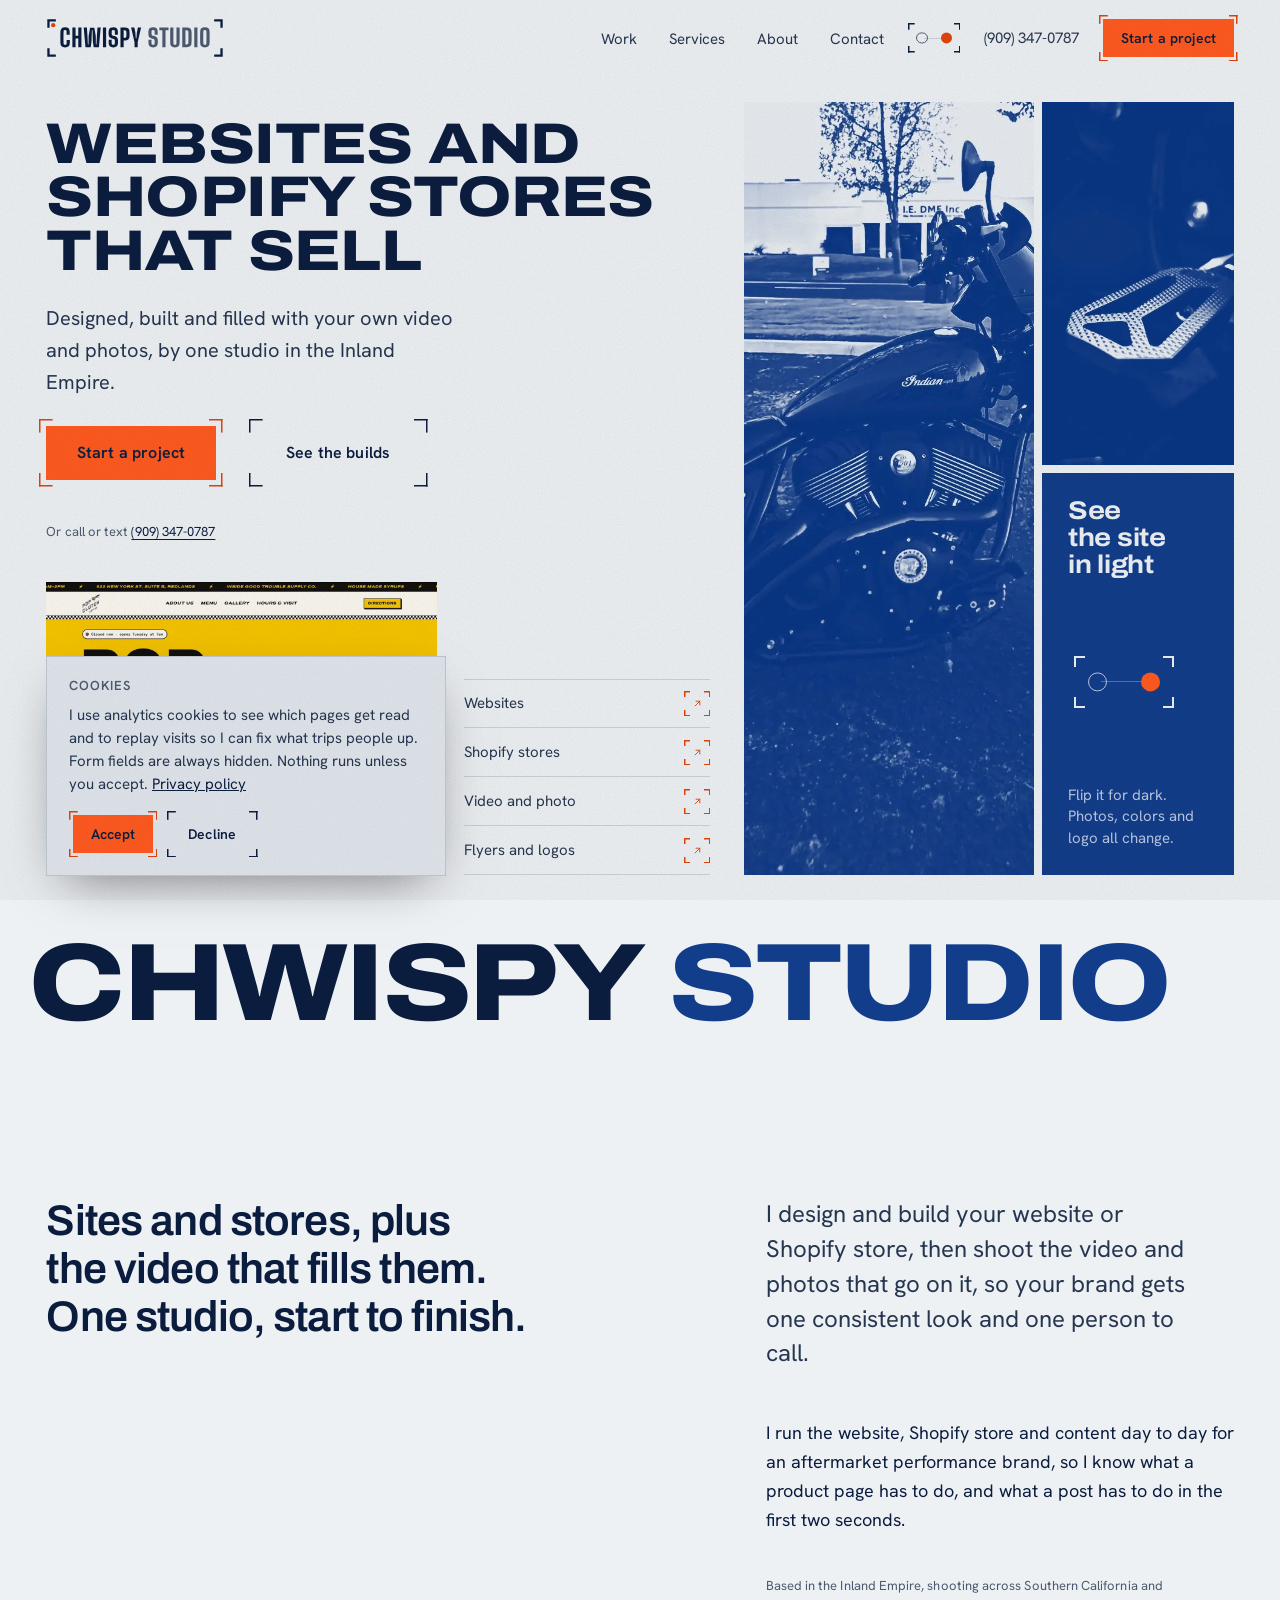
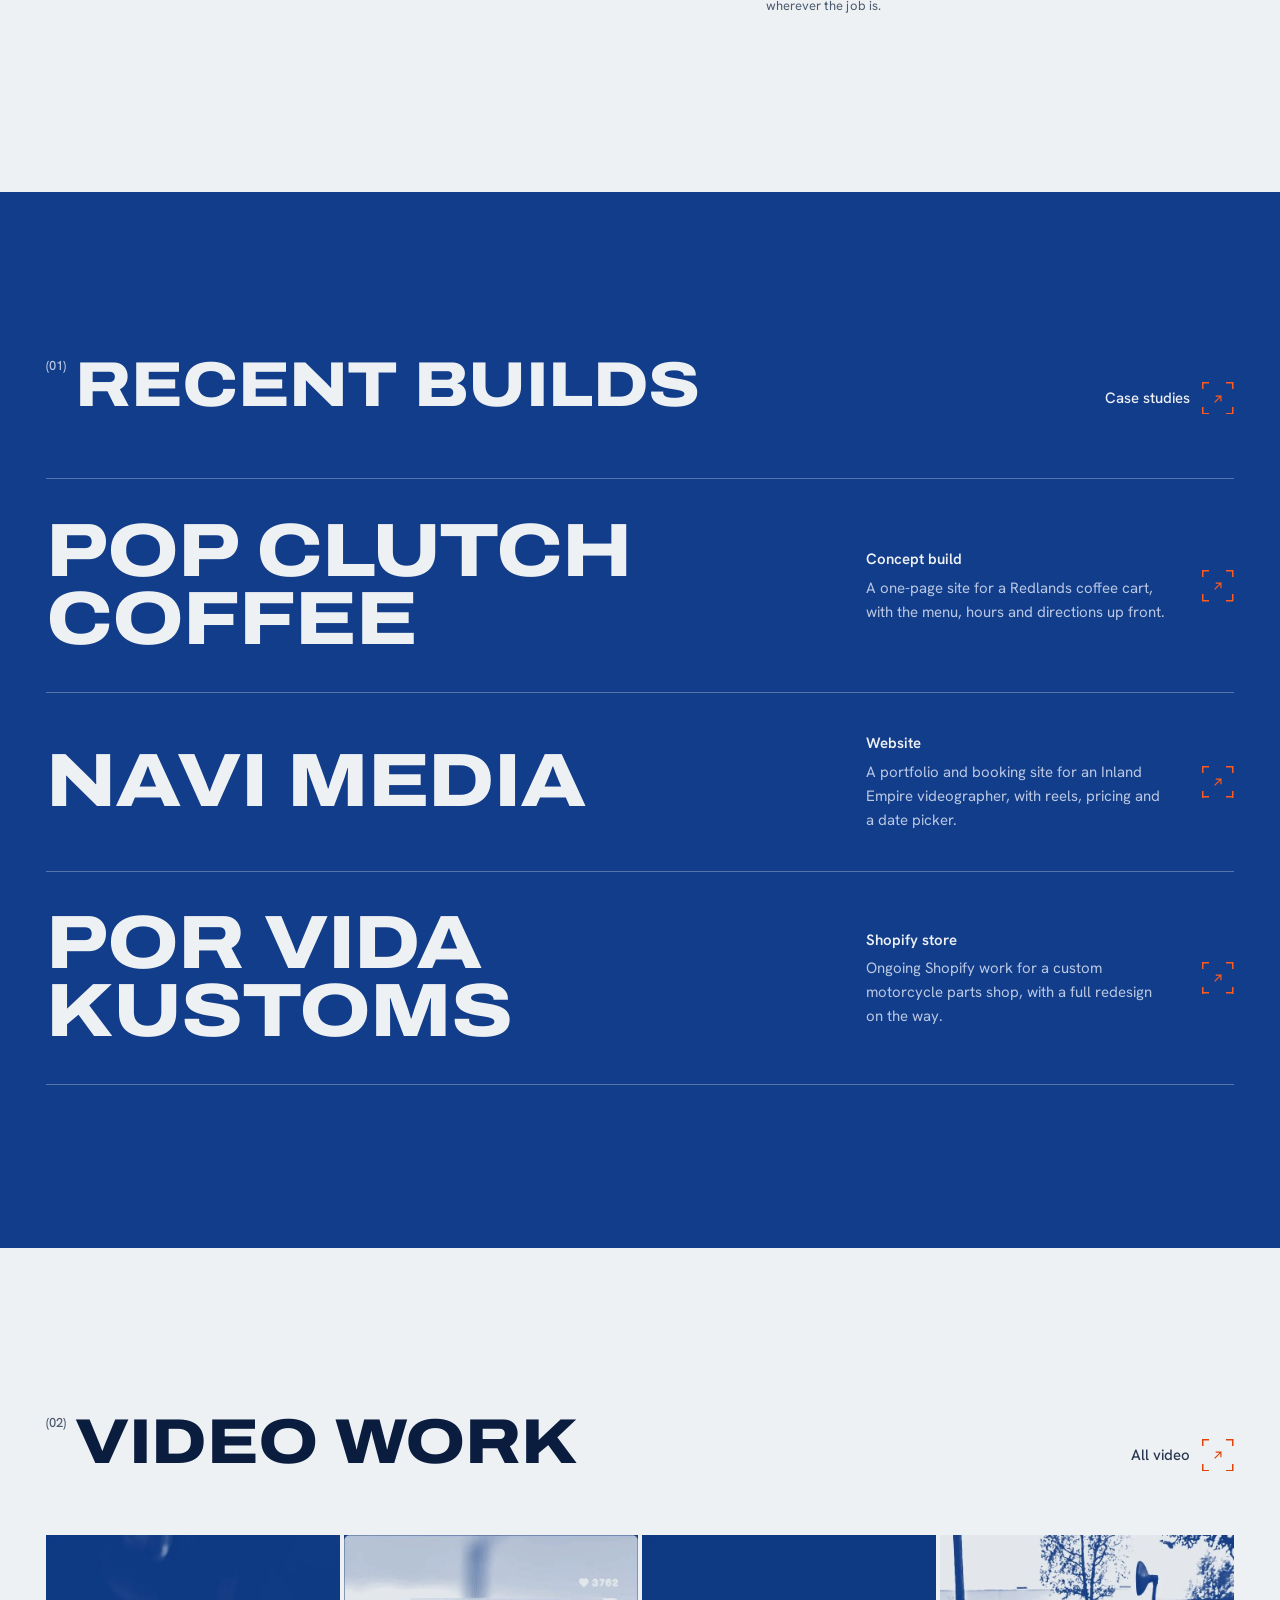
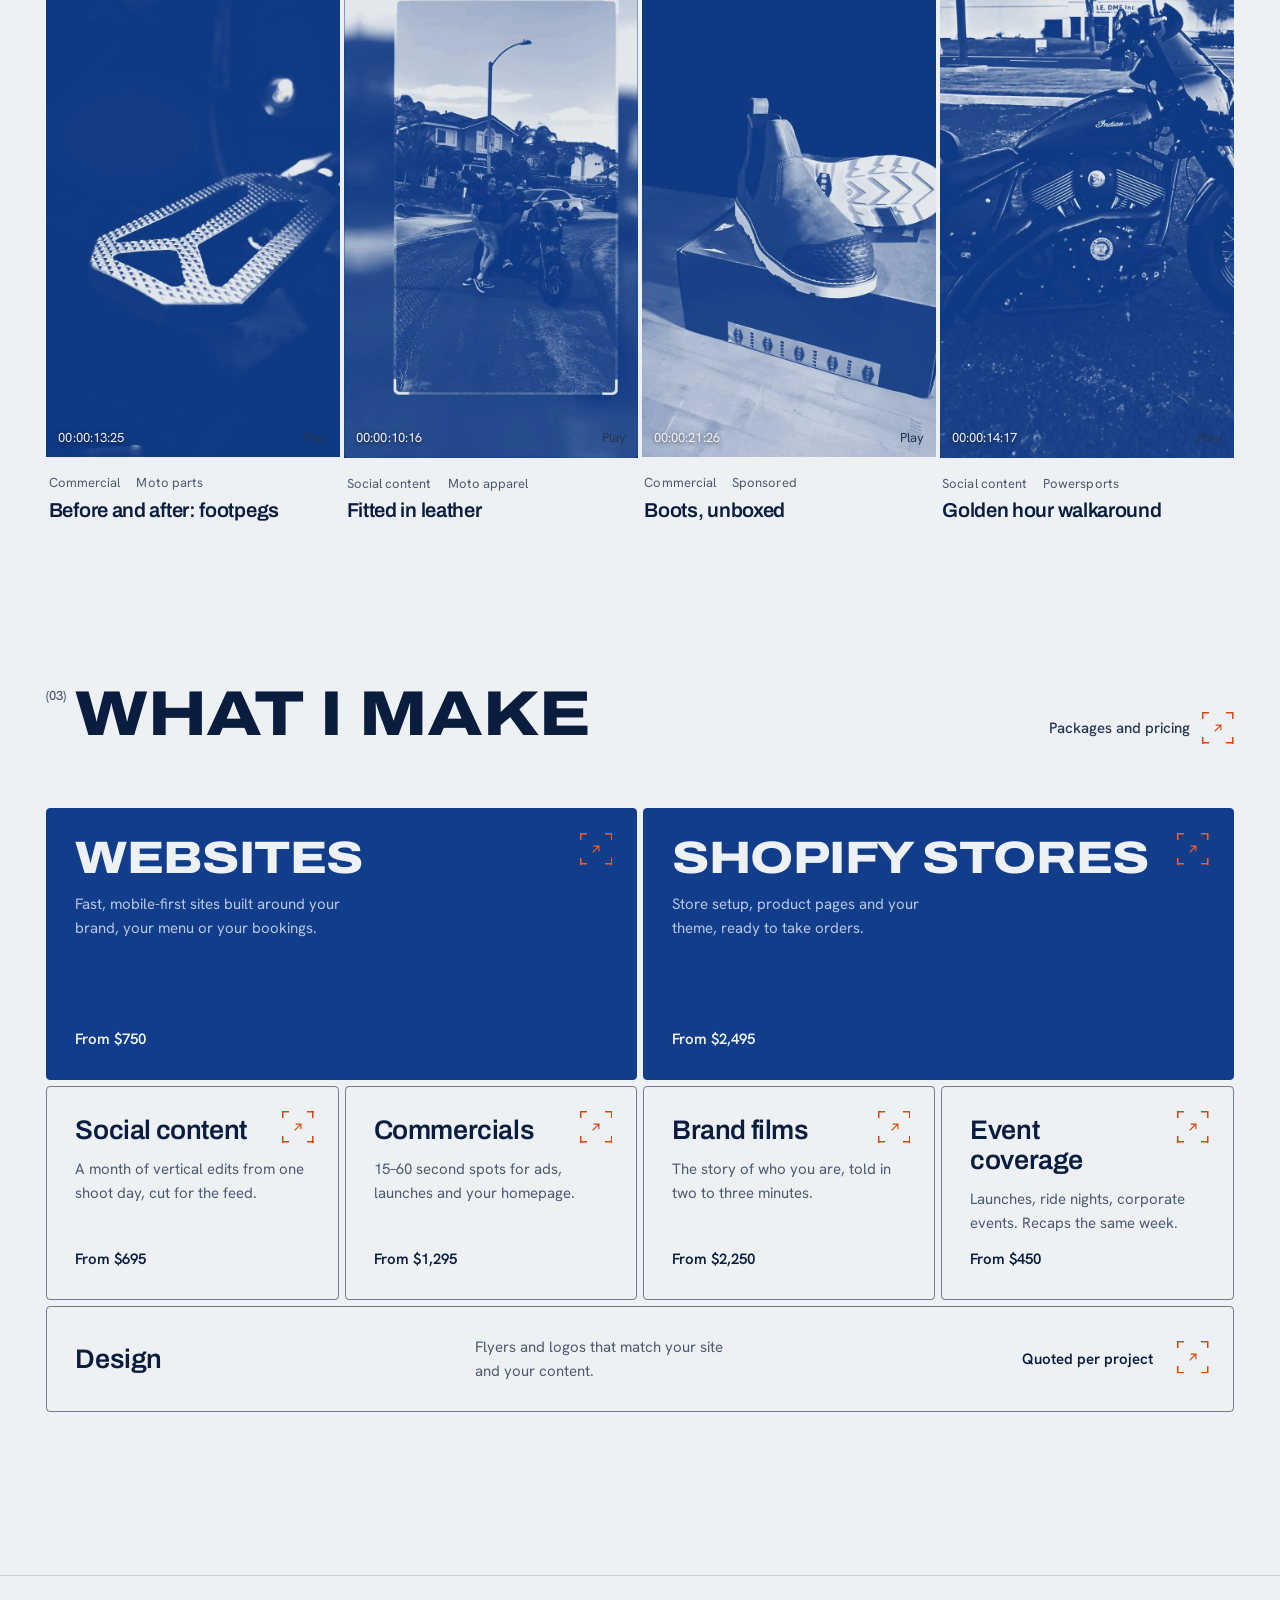
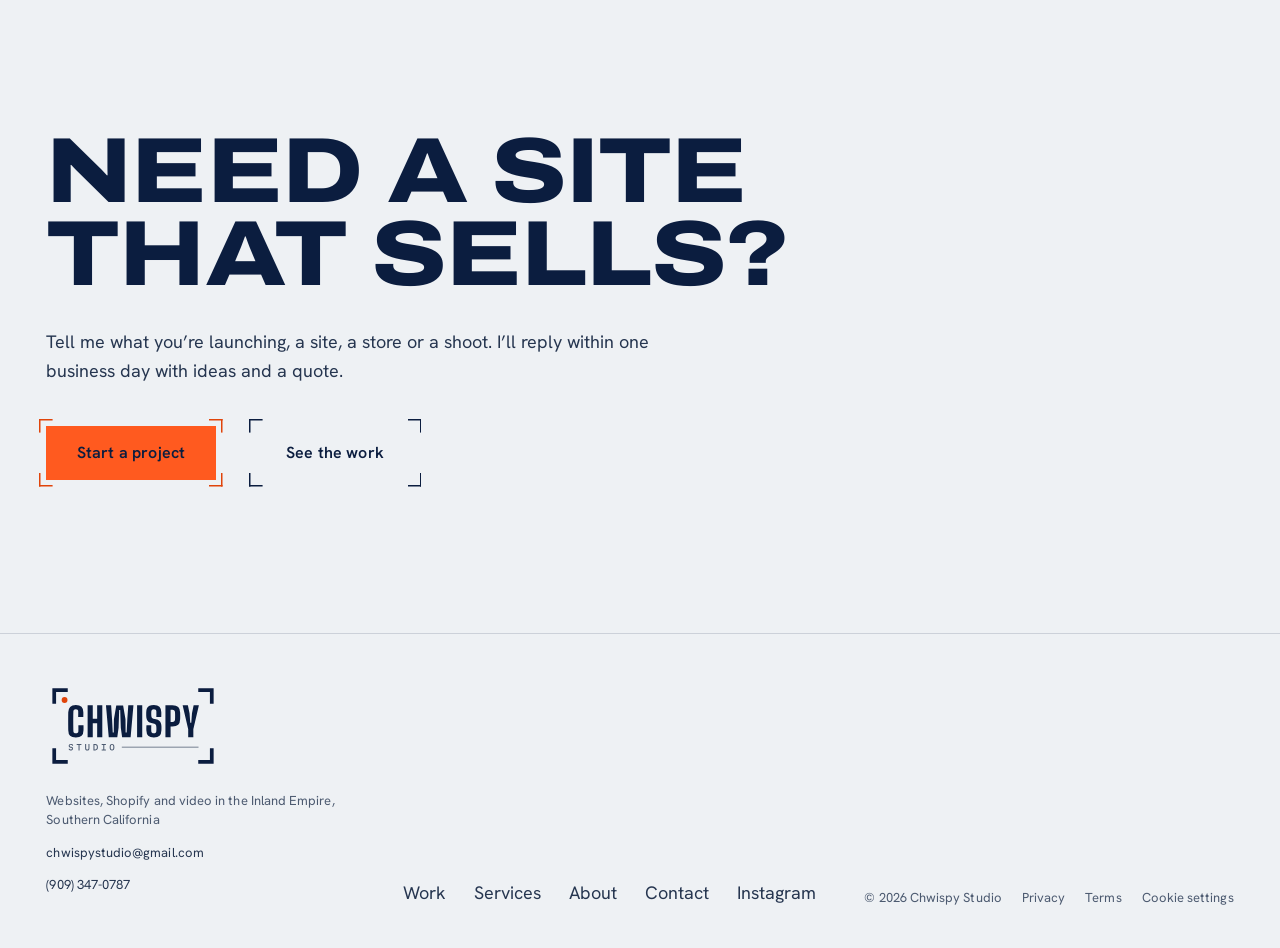
==== index.html @ 5f32f195 "Add phone number and starting prices back Phone (909) 347-0787 in the header on wide screens, the me" ====
<!doctype html>
<html lang="en">
<head>
  <meta charset="utf-8">
  <meta name="viewport" content="width=device-width, initial-scale=1">
  <title>Chwispy Studio | Websites and Shopify Stores</title>
  <meta name="description" content="Websites and Shopify stores for small businesses across Southern California, plus the video, photos and design that fill them. Built by one studio, start to finish.">
  <meta name="theme-color" content="#0c0c0e">

  <meta property="og:type" content="website">
  <meta property="og:site_name" content="Chwispy Studio">
  <meta property="og:title" content="Chwispy Studio | Websites, Shopify and Video">
  <meta property="og:description" content="Websites and Shopify stores built to sell, with the video and design to fill them.">
  <link rel="canonical" href="https://chwispystudio.com/">
  <meta property="og:url" content="https://chwispystudio.com/">
  <meta property="og:image" content="https://chwispystudio.com/assets/img/og-share.jpg">
  <meta property="og:image:width" content="1200">
  <meta property="og:image:height" content="630">
  <meta property="og:image:alt" content="Chwispy Studio: websites, Shopify stores and video in the Inland Empire, Southern California">
  <meta name="twitter:card" content="summary_large_image">

  <script>/* Pick the colour mode before the page paints: the visitor's saved choice, else their system setting. */
  (function(){var t;try{t=localStorage.getItem("cs-theme")}catch(e){}if(t!=="light"&&t!=="dark"){t=window.matchMedia&&matchMedia("(prefers-color-scheme: light)").matches?"light":"dark"}document.documentElement.setAttribute("data-theme",t)})();</script>
  <link rel="icon" href="assets/icons/favicon.ico" sizes="any">
  <link rel="icon" href="assets/icons/favicon.svg" type="image/svg+xml" data-favicon>
  <link rel="apple-touch-icon" href="assets/icons/apple-touch-icon.png">
  <link rel="preconnect" href="https://fonts.googleapis.com">
  <link rel="preconnect" href="https://fonts.gstatic.com" crossorigin>
  <link rel="stylesheet" href="https://fonts.googleapis.com/css2?family=Archivo:wdth,wght@100..125,500..800&family=Hanken+Grotesk:wght@400;500;600&family=Mrs+Saint+Delafield&display=swap">
  <link rel="preload" as="image" href="assets/img/graded/dean-speed-pegs.webp">
  <link rel="stylesheet" href="css/style.css?v=20261126b">
  <script src="js/posthog.js?v=20261120b"></script>
  <script src="js/consent.js?v=20261120b" defer></script>

  <!-- Local SEO: tells Google who you are, where you work and what you offer -->
  <script type="application/ld+json">
  {
    "@context": "https://schema.org",
    "@graph": [
      {
        "@type": "ProfessionalService",
        "@id": "https://chwispystudio.com/#studio",
        "name": "Chwispy Studio",
        "description": "Web design studio building websites and Shopify stores, plus commercials, social content, event coverage and design.",
        "url": "https://chwispystudio.com/",
        "logo": "https://chwispystudio.com/assets/icons/favicon-512.png",
        "image": "https://chwispystudio.com/assets/img/og-share.jpg",
        "telephone": "+1-909-347-0787",
        "address": { "@type": "PostalAddress", "addressLocality": "San Bernardino", "addressRegion": "CA", "addressCountry": "US" },
        "areaServed": ["Inland Empire", "Riverside County", "San Bernardino County", "Southern California", "Los Angeles County", "Orange County", "San Diego County"],
        "founder": { "@type": "Person", "name": "Chris", "alternateName": "Chwispy" },
        "knowsAbout": ["Web design", "Shopify", "Videography", "Logo design", "Flyer design"],
        "hasOfferCatalog": {
          "@type": "OfferCatalog",
          "name": "Services",
          "itemListElement": [
            { "@type": "Offer", "itemOffered": { "@type": "Service", "name": "Website design and build" } },
            { "@type": "Offer", "itemOffered": { "@type": "Service", "name": "Shopify store setup" } },
            { "@type": "Offer", "itemOffered": { "@type": "Service", "name": "Social video content" } },
            { "@type": "Offer", "itemOffered": { "@type": "Service", "name": "Commercials and brand films" } },
            { "@type": "Offer", "itemOffered": { "@type": "Service", "name": "Event coverage" } },
            { "@type": "Offer", "itemOffered": { "@type": "Service", "name": "Logo and flyer design" } }
          ]
        },
        "sameAs": ["https://www.instagram.com/chwispystudio/"]
      },
      {
        "@type": "WebSite",
        "@id": "https://chwispystudio.com/#website",
        "name": "Chwispy Studio",
        "url": "https://chwispystudio.com/",
        "publisher": { "@id": "https://chwispystudio.com/#studio" }
      }
    ]
  }
  </script>
</head>
<body>
  <a class="skip-link" href="#main">Skip to content</a>
  <div class="grain" aria-hidden="true"></div>

  <!-- ===== HEADER (same on every page; update aria-current per page) ===== -->
  <header class="site-header">
    <div class="wrap">
      <a class="wordmark" href="index.html"><img class="logo-dark" src="assets/logo/chwispy-studio-horizontal.svg" alt="Chwispy Studio" width="543" height="122"><img class="logo-light" src="assets/logo/chwispy-studio-horizontal-light.svg" alt="Chwispy Studio" width="543" height="122"></a>
      <nav aria-label="Main">
        <ul class="nav-links">
          <li><a href="work.html">Work</a></li>
          <li><a href="services.html">Services</a></li>
          <li><a href="about.html">About</a></li>
          <li><a href="contact.html">Contact</a></li>
        </ul>
      </nav>
      <button class="mode-switch mode-switch--header" type="button" role="switch" aria-checked="false" data-theme-toggle title="Switch to light mode"><span class="visually-hidden">Light mode</span><span class="mode-dot" aria-hidden="true"></span></button>
      <a class="header-phone" href="tel:+19093470787">(909) 347-0787</a>
      <a class="btn btn-primary btn-small header-cta" href="contact.html#start">Start a project</a>
      <button class="menu-toggle" type="button" aria-expanded="false" aria-controls="menu" aria-label="Open menu"><span></span></button>
    </div>
  </header>
  <div class="menu-overlay" id="menu">
    <nav aria-label="Mobile">
      <ul>
        <li><a href="work.html">Work</a></li>
        <li><a href="services.html">Services</a></li>
        <li><a href="about.html">About</a></li>
        <li><a href="contact.html">Contact</a></li>
      </ul>
    </nav>
    <a class="btn btn-primary btn-large" href="contact.html#start">Start a project</a>
    <div class="menu-mode"><span aria-hidden="true">Light mode</span><button class="mode-switch" type="button" role="switch" aria-checked="false" data-theme-toggle title="Switch to light mode"><span class="visually-hidden">Light mode</span><span class="mode-dot" aria-hidden="true"></span></button></div>
    <p class="mono meta"><a href="tel:+19093470787">Call or text (909) 347-0787</a></p>
    <p class="mono meta menu-ig">@chwispystudio on Instagram</p>
  </div>

  <main id="main">
    <!-- ===== HERO =====
         An uneven grid of tiles: the headline, two reel stills (graded in dark
         mode, cyanotype prints in light), the mode switch as a feature, a recent
         build and the services list. Stills: assets/img/graded/ and cyan/. -->
    <section class="hero" aria-labelledby="hero-title">
      <div class="wrap hero-grid">
        <div class="tile tile-copy">
          <h1 id="hero-title">Websites and Shopify stores that sell</h1>
          <p class="hero-kicker">Designed, built and filled with your own video and photos, by one studio in the Inland Empire.</p>
          <div class="hero-actions">
            <a class="btn btn-primary btn-large" href="contact.html#start">Start a project</a>
            <a class="btn btn-ghost btn-large" href="#builds">See the builds</a>
          </div>
          <p class="hero-phone mono">Or call or text <a href="tel:+19093470787">(909) 347-0787</a></p>
        </div>
        <figure class="tile tile-still tile-still--tall">
          <img class="grade" src="assets/img/graded/indian-walkaround.webp" alt="Indian motorcycle in a parking lot, a still from a walkaround reel" width="720" height="1280">
        </figure>
        <figure class="tile tile-still tile-still--short">
          <img class="grade" src="assets/img/graded/dean-speed-pegs.webp" alt="Close-up of machined footpegs, a still from a product reel" width="720" height="1280">
        </figure>
        <div class="tile tile-mode">
          <p class="tile-mode-label" aria-hidden="true">See the site in <span class="when-dark">dark</span><span class="when-light">light</span></p>
          <button class="mode-switch mode-switch--feature" type="button" role="switch" aria-checked="false" aria-describedby="hero-mode-next" data-theme-toggle title="Switch to light mode"><span class="visually-hidden">Light mode</span><span class="mode-dot" aria-hidden="true"></span></button>
          <p class="tile-mode-note" id="hero-mode-next">Flip it for <span class="when-dark">light</span><span class="when-light">dark</span>. Photos, colors and logo all change.</p>
        </div>
        <a class="tile tile-build" href="#builds">
          <img src="assets/img/web/pop-clutch-home.webp" alt="Pop Clutch Coffee site: yellow hero with the cart&rsquo;s name and Redlands location" width="1280" height="800" decoding="async">
          <span class="tile-build-caption">Latest build <span class="arrow" aria-hidden="true"></span></span>
        </a>
        <ul class="tile tile-services hero-services" aria-label="What I make">
          <li><a href="contact.html?type=Website#start">Websites <span class="arrow" aria-hidden="true"></span></a></li>
          <li><a href="contact.html?type=Shopify#start">Shopify stores <span class="arrow" aria-hidden="true"></span></a></li>
          <li><a href="contact.html?type=Social+Content#start">Video and photo <span class="arrow" aria-hidden="true"></span></a></li>
          <li><a href="contact.html?type=Design#start">Flyers and logos <span class="arrow" aria-hidden="true"></span></a></li>
        </ul>
      </div>
      <p class="hero-mark" aria-hidden="true"><span>Chwispy</span><span>Studio</span></p>
    </section>

    <!-- ===== STATEMENT ===== -->
    <section class="section">
      <div class="wrap statement" data-reveal>
        <h2>Sites and stores, plus the video that fills them. One studio, start to finish.</h2>
        <div class="body">
          <p class="lede">I design and build your website or Shopify store, then shoot the video and photos that go on it, so your brand gets one consistent look and one person to call.</p>
          <p>I run the website, Shopify store and content day to day for an aftermarket performance brand, so I know what a product page has to do, and what a post has to do in the first two seconds.</p>
          <p class="mono">Based in the Inland Empire, shooting across Southern California and wherever the job is.</p>
        </div>
      </div>
    </section>

    <!-- ===== RECENT BUILDS =====
         The light section. Screenshots: assets/img/web/ (1280x800 from the live sites).
         Full case studies on work.html. -->
    <section class="builds-red" id="builds" aria-labelledby="builds-title">
      <div class="wrap">
        <div class="section-head" data-reveal>
          <h2 id="builds-title"><span class="tag" aria-hidden="true">(01)</span>Recent builds</h2>
          <a class="text-link" href="work.html#web">Case studies <span class="arrow" aria-hidden="true"></span></a>
        </div>
        <ul class="build-rows">
          <li><a class="build-row" href="work.html#pop-clutch">
            <span class="build-name">Pop Clutch Coffee</span>
            <span class="build-about"><strong>Concept build</strong><span>A one-page site for a Redlands coffee cart, with the menu, hours and directions up front.</span></span>
            <span class="build-peek"><img src="assets/img/web/pop-clutch-home.webp" alt="Pop Clutch Coffee site: yellow hero with the cart&rsquo;s name and Redlands location" width="1280" height="800" loading="lazy" decoding="async"></span>
            <span class="arrow" aria-hidden="true"></span>
          </a></li>
          <li><a class="build-row" href="work.html#navi-media">
            <span class="build-name">NAVI Media</span>
            <span class="build-about"><strong>Website</strong><span>A portfolio and booking site for an Inland Empire videographer, with reels, pricing and a date picker.</span></span>
            <span class="build-peek"><img src="assets/img/web/navi-media-home.webp" alt="NAVI Media site: black and gold hero for a video and photo studio" width="1280" height="800" loading="lazy" decoding="async"></span>
            <span class="arrow" aria-hidden="true"></span>
          </a></li>
          <li><a class="build-row" href="work.html#por-vida">
            <span class="build-name">Por Vida Kustoms</span>
            <span class="build-about"><strong>Shopify store</strong><span>Ongoing Shopify work for a custom motorcycle parts shop, with a full redesign on the way.</span></span>
            <span class="build-peek">
              <span class="build-log" role="list" aria-label="Shopify work for Por Vida Kustoms">
                <span role="listitem" class="log-head"><span>Shopify build log</span><span>Por Vida</span></span>
                <span role="listitem"><span>Fitment tags + smart collections</span><span>Done</span></span>
                <span role="listitem"><span>Touring / Softail listings</span><span>Done</span></span>
                <span role="listitem"><span>Search text + image alt text</span><span>Done</span></span>
                <span role="listitem"><span>New dark theme</span><span>Launching soon</span></span>
              </span>
            </span>
            <span class="arrow" aria-hidden="true"></span>
          </a></li>
        </ul>
      </div>
    </section>

    <!-- ===== FEATURED WORK (3–6 projects) =====
         Each card opens the lightbox. Copy the <article> block to add more.
         data-embed: the full video on Vimeo/YouTube (player URL). Until that's set,
         the lightbox plays data-video (a compressed MP4 in assets/video/full/).
         data-preview: a 3–6s silent MP4 clip for the hover preview.
         data-orientation="vertical" for 9:16 work. -->
    <section class="section" aria-labelledby="featured-title">
      <div class="wrap">
        <div class="section-head" data-reveal>
          <h2 id="featured-title"><span class="tag" aria-hidden="true">(02)</span>Video work</h2>
          <a class="text-link" href="work.html#video">All video <span class="arrow" aria-hidden="true"></span></a>
        </div>

        <div class="featured">
          <article class="card card--vertical" data-reveal data-type="commercial" data-type-label="Commercial"
            data-title="Before and after: footpegs"
            data-client="Dean Speed (sponsorship collab)"
            data-industry="Motorcycle parts"
            data-role="Director, shooter, editor"
            data-duration="00:00:13:25"
            data-breakdown="A sponsorship collab with Dean Speed: stock pegs out, their machined footpegs in, cut as a hard before-and-after so the upgrade sells itself in under 15 seconds."
            data-orientation="vertical"
            data-video="assets/video/full/dean-speed-pegs.mp4"
            data-poster="assets/img/dean-speed-pegs.webp"
            data-embed="https://player.vimeo.com/video/REPLACE_VIMEO_ID"
            data-preview="assets/video/previews/dean-speed-pegs.mp4">
            <button class="card-button" type="button">
              <div class="card-media">
                <img src="assets/img/dean-speed-pegs.webp" alt="Machined silver Dean Speed footpeg on a motorcycle in low light" width="720" height="1280" loading="lazy" decoding="async">
                <img class="grade" src="assets/img/graded/dean-speed-pegs.webp" alt="" width="720" height="1280" loading="lazy" decoding="async">
                <span class="card-tc mono">00:00:13:25</span>
                <span class="card-play mono" aria-hidden="true">Play</span>
              </div>
              <div class="card-body">
                <div class="mono-row"><span class="mono">Commercial</span><span class="mono">Moto parts</span></div>
                <h3>Before and after: footpegs</h3>
              </div>
            </button>
          </article>

          <article class="card card--vertical" data-reveal data-type="social" data-type-label="Social content"
            data-title="Fitted in leather"
            data-client="Smart Daniel (collaboration)"
            data-industry="Motorcycle apparel"
            data-role="Director, shooter, editor"
            data-duration="00:00:10:16"
            data-breakdown="A collaboration with Smart Daniel: two riders fitted into their leather vests, straight onto the bike, closing on the label. Cut vertical for Instagram."
            data-orientation="vertical"
            data-video="assets/video/full/vest-fitting.mp4"
            data-poster="assets/img/vest-fitting.webp"
            data-embed="https://player.vimeo.com/video/REPLACE_VIMEO_ID"
            data-preview="assets/video/previews/vest-fitting.mp4">
            <button class="card-button" type="button">
              <div class="card-media">
                <img src="assets/img/vest-fitting.webp" alt="A rider being fitted for a black leather motorcycle vest" width="720" height="1280" loading="lazy" decoding="async">
                <img class="grade" src="assets/img/graded/vest-fitting.webp" alt="" width="720" height="1280" loading="lazy" decoding="async">
                <span class="card-tc mono">00:00:10:16</span>
                <span class="card-play mono" aria-hidden="true">Play</span>
              </div>
              <div class="card-body">
                <div class="mono-row"><span class="mono">Social content</span><span class="mono">Moto apparel</span></div>
                <h3>Fitted in leather</h3>
              </div>
            </button>
          </article>

          <article class="card card--vertical" data-reveal data-type="commercial" data-type-label="Commercial"
            data-title="Boots, unboxed"
            data-client="BRUNT (sponsored partnership)"
            data-industry="Footwear / workwear"
            data-role="Editor, co-shooter"
            data-duration="00:00:21:26"
            data-breakdown="A sponsored partnership video for BRUNT work boots: unboxed on the shop bench, then revealed on a dark-draped product stage, with quick cuts and light leaks to keep it moving."
            data-orientation="vertical"
            data-video="assets/video/full/boot-unboxing.mp4"
            data-poster="assets/img/boot-unboxing.webp"
            data-embed="https://player.vimeo.com/video/REPLACE_VIMEO_ID"
            data-preview="assets/video/previews/boot-unboxing.mp4">
            <button class="card-button" type="button">
              <div class="card-media">
                <img src="assets/img/boot-unboxing.webp" alt="Tan leather work boot on a red shoebox against black drapes" width="720" height="1280" loading="lazy" decoding="async">
                <img class="grade" src="assets/img/graded/boot-unboxing.webp" alt="" width="720" height="1280" loading="lazy" decoding="async">
                <span class="card-tc mono">00:00:21:26</span>
                <span class="card-play mono" aria-hidden="true">Play</span>
              </div>
              <div class="card-body">
                <div class="mono-row"><span class="mono">Commercial</span><span class="mono">Sponsored</span></div>
                <h3>Boots, unboxed</h3>
              </div>
            </button>
          </article>

          <article class="card card--vertical" data-reveal data-type="social" data-type-label="Social content"
            data-title="Golden hour walkaround"
            data-client="Personal project"
            data-industry="Powersports"
            data-role="Director, shooter, editor"
            data-duration="00:00:14:17"
            data-breakdown="A personal piece: a golden-hour walkaround of a red Indian cruiser, from full profile to the tank badge to the front end head-on. Shot and cut to stop the scroll in the first second."
            data-orientation="vertical"
            data-video="assets/video/full/indian-walkaround.mp4"
            data-poster="assets/img/indian-walkaround.webp"
            data-embed="https://player.vimeo.com/video/REPLACE_VIMEO_ID"
            data-preview="assets/video/previews/indian-walkaround.mp4">
            <button class="card-button" type="button">
              <div class="card-media">
                <img src="assets/img/indian-walkaround.webp" alt="Red Indian motorcycle parked in profile at golden hour" width="720" height="1280" loading="lazy" decoding="async">
                <img class="grade" src="assets/img/graded/indian-walkaround.webp" alt="" width="720" height="1280" loading="lazy" decoding="async">
                <span class="card-tc mono">00:00:14:17</span>
                <span class="card-play mono" aria-hidden="true">Play</span>
              </div>
              <div class="card-body">
                <div class="mono-row"><span class="mono">Social content</span><span class="mono">Powersports</span></div>
                <h3>Golden hour walkaround</h3>
              </div>
            </button>
          </article>
        </div>
      </div>
    </section>

    <!-- ===== SERVICES TEASER ===== -->
    <section class="section section-tight" aria-labelledby="services-title">
      <div class="wrap">
        <div class="section-head" data-reveal>
          <h2 id="services-title"><span class="tag" aria-hidden="true">(03)</span>What I make</h2>
          <a class="text-link" href="services.html">Packages and pricing <span class="arrow" aria-hidden="true"></span></a>
        </div>
        <ul class="service-cards" data-reveal>
          <li class="lead"><a href="services.html#websites">
            <h3>Websites</h3>
            <p>Fast, mobile-first sites built around your brand, your menu or your bookings.</p>
            <span class="price">From $750</span>
            <span class="arrow" aria-hidden="true"></span>
          </a></li>
          <li class="lead"><a href="services.html#websites">
            <h3>Shopify stores</h3>
            <p>Store setup, product pages and your theme, ready to take orders.</p>
            <span class="price">From $2,495</span>
            <span class="arrow" aria-hidden="true"></span>
          </a></li>
          <li><a href="services.html#social">
            <h3>Social content</h3>
            <p>A month of vertical edits from one shoot day, cut for the feed.</p>
            <span class="price">From $695</span>
            <span class="arrow" aria-hidden="true"></span>
          </a></li>
          <li><a href="contact.html?type=Commercial#start">
            <h3>Commercials</h3>
            <p>15–60 second spots for ads, launches and your homepage.</p>
            <span class="price">From $1,295</span>
            <span class="arrow" aria-hidden="true"></span>
          </a></li>
          <li><a href="contact.html?type=Brand+Film#start">
            <h3>Brand films</h3>
            <p>The story of who you are, told in two to three minutes.</p>
            <span class="price">From $2,250</span>
            <span class="arrow" aria-hidden="true"></span>
          </a></li>
          <li><a href="contact.html?type=Event#start">
            <h3>Event coverage</h3>
            <p>Launches, ride nights, corporate events. Recaps the same week.</p>
            <span class="price">From $450</span>
            <span class="arrow" aria-hidden="true"></span>
          </a></li>
          <li class="wide"><a href="services.html#design">
            <h3>Design</h3>
            <p>Flyers and logos that match your site and your content.</p>
            <span class="price">Quoted per project</span>
            <span class="arrow" aria-hidden="true"></span>
          </a></li>
        </ul>
      </div>
    </section>

    <!-- ===== SOCIAL PROOF =====
         PLACEHOLDER: client logos (SVG or transparent PNG, light-colored) and real testimonials. -->
    <!-- HIDDEN until real clients are ready: delete this line and the matching "END HIDDEN" line below to bring the section back.
    <section class="section section-tight" aria-labelledby="proof-title">
      <div class="wrap">
        <h2 id="proof-title" class="visually-hidden">Clients</h2>
        <ul class="logos logos-wrap" data-reveal>
          <li><img src="assets/logos/client-1.svg" alt="[Client 1 name]" width="220" height="60" loading="lazy"></li>
          <li><img src="assets/logos/client-2.svg" alt="[Client 2 name]" width="220" height="60" loading="lazy"></li>
          <li><img src="assets/logos/client-3.svg" alt="[Client 3 name]" width="220" height="60" loading="lazy"></li>
          <li><img src="assets/logos/client-4.svg" alt="[Client 4 name]" width="220" height="60" loading="lazy"></li>
          <li><img src="assets/logos/client-5.svg" alt="[Client 5 name]" width="220" height="60" loading="lazy"></li>
          <li><img src="assets/logos/client-6.svg" alt="[Client 6 name]" width="220" height="60" loading="lazy"></li>
        </ul>
        <div class="quotes" data-reveal>
          <figure class="quote">
            <blockquote><p>[Testimonial placeholder] Chris showed up with a plan, ran the set calmly and delivered a week early. Our launch video outperformed everything we&rsquo;d posted that year.</p></blockquote>
            <figcaption><strong>[Name, Title]</strong><span class="mono">[Company] / Automotive</span></figcaption>
          </figure>
          <figure class="quote">
            <blockquote><p>[Testimonial placeholder] One shoot day gave us a month of content. Our team didn&rsquo;t have to think about social for weeks.</p></blockquote>
            <figcaption><strong>[Name, Title]</strong><span class="mono">[Company] / Food &amp; beverage</span></figcaption>
          </figure>
          <figure class="quote">
            <blockquote><p>[Testimonial placeholder] He made our trainers look natural on camera, which is not easy. The film still runs on our homepage.</p></blockquote>
            <figcaption><strong>[Name, Title]</strong><span class="mono">[Company] / Fitness</span></figcaption>
          </figure>
        </div>
      </div>
    </section>
    END HIDDEN -->

    <!-- ===== CLOSING CTA ===== -->
    <section class="closer" aria-labelledby="closer-title">
      <div class="wrap" data-reveal>
        <h2 id="closer-title">Need a site that sells?</h2>
        <p>Tell me what you&rsquo;re launching, a site, a store or a shoot. I&rsquo;ll reply within one business day with ideas and a quote.</p>
        <div class="hero-actions">
          <a class="btn btn-primary btn-large" href="contact.html#start">Start a project</a>
          <a class="btn btn-ghost btn-large" href="work.html">See the work</a>
        </div>
      </div>
    </section>
  </main>

  <!-- ===== LIGHTBOX (used by the featured cards) ===== -->
  <dialog class="lightbox" id="lightbox" aria-labelledby="lb-title">
    <button class="lightbox-close" type="button" aria-label="Close video">&times;</button>
    <div class="lightbox-player"></div>
    <div class="lightbox-info">
      <div>
        <p class="mono" data-field="timecode"></p>
        <h2 id="lb-title" data-field="title"></h2>
        <p data-field="breakdown" style="margin-top:1.5rem"></p>
      </div>
      <div style="display:grid;gap:1.75rem">
        <dl class="lightbox-meta">
          <div><dt>Client</dt><dd data-field="client"></dd></div>
          <div><dt>Industry</dt><dd data-field="industry"></dd></div>
          <div><dt>Type</dt><dd data-field="type"></dd></div>
          <div><dt>My role</dt><dd data-field="role"></dd></div>
        </dl>
        <label class="mono" style="display:flex;gap:.6rem;align-items:center;cursor:pointer"><input type="checkbox" data-captions> Show captions</label>
        <div class="lightbox-actions">
          <a class="btn btn-primary" href="contact.html#start" data-close>Start a project</a>
          <a class="btn btn-ghost" href="work.html" data-close>More work</a>
        </div>
      </div>
    </div>
  </dialog>

  <!-- ===== FOOTER (same on every page) ===== -->
  <footer class="site-footer">
    <div class="wrap">
      <div>
        <a class="wordmark wordmark-footer" href="index.html"><img class="logo-dark" src="assets/logo/chwispy-studio-stacked.svg" alt="Chwispy Studio" width="656" height="332" loading="lazy"><img class="logo-light" src="assets/logo/chwispy-studio-stacked-light.svg" alt="Chwispy Studio" width="656" height="332" loading="lazy"></a>
        <p class="mono" style="margin-top:.75rem">Websites, Shopify and video in the Inland Empire, Southern California</p>
        <p class="mono footer-email"><a href="contact.html#start" data-email="chwispystudio" data-email-host="gmail.com">Email me</a></p>
        <p class="mono footer-phone"><a href="tel:+19093470787">(909) 347-0787</a></p>
      </div>
      <nav aria-label="Footer">
        <ul>
          <li><a href="work.html">Work</a></li>
          <li><a href="services.html">Services</a></li>
          <li><a href="about.html">About</a></li>
          <li><a href="contact.html">Contact</a></li>
          <li><a href="https://www.instagram.com/chwispystudio/" rel="me noopener" target="_blank">Instagram</a></li>
        </ul>
      </nav>
      <p class="mono footer-legal"><span>&copy; <span data-year>2026</span> Chwispy Studio</span><a href="privacy.html">Privacy</a><a href="terms.html">Terms</a><button type="button" data-cookie-settings>Cookie settings</button></p>
    </div>
  </footer>

  <script src="js/main.js" defer></script>
</body>
</html>
---- css/style.css ----
/* ==========================================================================
   Chwispy Studio
   One stylesheet for every page. Sections are in page order:
   1. Tokens   2. Base   3. Motion   4. Header + menu
   5. Buttons + labels   6. Hero   7. Home sections   8. Work grid + lightbox
   9. Services   10. About   11. Contact   12. Closing CTA + footer
   13. Reduced motion
   ========================================================================== */

/* 1. TOKENS ---------------------------------------------------------------- */
:root {
  /* Two modes, picked with the viewfinder switch in the header (or the menu
     on phones). The choice is remembered; a first visit follows the visitor's
     system setting. main.js sets data-theme on <html>.

     Dark: onyx black and electric indigo, with tropical mint as the one
     accent. Mint marks what you can click; indigo carries the big moments
     (the Recent builds band, the lead service cards, "Studio").

     Light: cyanotype. Cool print paper and Prussian ink, the photos printed
     in blue like a sun print, and signal orange as the one accent. */
  color-scheme: dark;
  --bg: #0c0c0e;          /* onyx */
  --surface: #16161b;     /* cards, panels, inputs */
  --sky: #d9d6ea;         /* small states (progress, pressed borders) */
  --steel: #9b99aa;       /* quiet text (AA on onyx and surface) */
  --highlight: #cfcde0;   /* soft text */
  --text: #f3f2f8;
  --accent: #3df5b4;      /* tropical mint: fills for CTAs. Use sparingly. */
  --accent-hover: #7ff9cc;
  --accent-ink: #3df5b4;  /* mint as a line or glyph on the page */
  --on-accent: #0c0c0e;
  --error: #ff7a8a;
  --line: rgba(243, 242, 248, 0.13);
  --card-line: rgba(243, 242, 248, 0.6);
  --matte: #000;          /* behind video */
  --band: #6f00ff;        /* electric indigo: the bold sections */
  --on-band: #ffffff;
  --on-band-soft: #d9d0ff;
  --band-line: rgba(255, 255, 255, 0.28);
  --band-accent: #3df5b4;
  --studio: #9d6bff;      /* indigo, lifted to read on onyx */
  --grain-blend: screen;
  --grain-filter: none;
}
:root[data-theme="light"] {
  color-scheme: light;
  --bg: #eef1f4;          /* cool print paper */
  --surface: #e0e6ec;
  --sky: #123d8a;
  --steel: #4c5a70;
  --highlight: #263650;
  --text: #0b1d3f;        /* Prussian ink */
  --accent: #ff5a1f;      /* signal orange */
  --accent-hover: #ff7a47;
  --accent-ink: #e0440a;  /* a shade deeper so lines hold up on paper */
  --on-accent: #0b1d3f;
  --error: #c42a14;
  --line: rgba(11, 29, 63, 0.15);
  --card-line: rgba(11, 29, 63, 0.55);
  --band: #123d8a;        /* cyanotype blue */
  --on-band: #eef1f4;
  --on-band-soft: #b9c7e3;
  --band-line: rgba(238, 241, 244, 0.3);
  --band-accent: #ff5a1f;
  --studio: #123d8a;
  --grain-blend: multiply;
  --grain-filter: invert(1);
}

:root {
  /* Type: Archivo, set wide and heavy in capitals for headlines, the way a
     title card reads on screen. Hanken Grotesk carries the text. */
  --display: "Archivo", "Hanken Grotesk", system-ui, sans-serif;
  --body: "Hanken Grotesk", system-ui, sans-serif;
  --mono: var(--body);

  /* Scale (perfect fourth, 1.333) */
  --fs-label: 0.8125rem;
  --fs-small: 0.9375rem;
  --fs-body: 1.0625rem;   /* 17px base, 18px on desktop */
  --fs-h3: clamp(1.5rem, 1.3rem + 0.9vw, 2rem);
  --fs-h2: clamp(2.1rem, 1.4rem + 3.2vw, 4.5rem);
  --fs-h1: clamp(2.1rem, 1.5rem + 2.6vw, 3.75rem);

  /* Space */
  --gutter: clamp(1.25rem, 0.5rem + 3vw, 3.5rem);
  --section: clamp(5.5rem, 3rem + 9vw, 12rem);
  --maxw: 86rem;

  --ease: cubic-bezier(0.22, 0.61, 0.36, 1);
  --header-h: 4.75rem;
}

@media (min-width: 64em) {
  :root { --fs-body: 1.125rem; }
}

/* 2. BASE ------------------------------------------------------------------ */
*, *::before, *::after { box-sizing: border-box; }
html { -webkit-text-size-adjust: 100%; scroll-padding-top: 6rem; }
body {
  margin: 0;
  background: var(--bg);
  color: var(--text);
  font-family: var(--body);
  font-size: var(--fs-body);
  line-height: 1.6;
  -webkit-font-smoothing: antialiased;
  overflow-x: hidden;
}
img, video, iframe { display: block; max-width: 100%; }
a { color: inherit; }
p { margin: 0 0 1em; max-width: 62ch; }
h1, h2, h3 {
  font-family: var(--display);
  font-weight: 800;
  font-stretch: 118%;
  text-transform: uppercase;
  letter-spacing: -0.01em;
  line-height: 0.94;
  margin: 0;
  text-wrap: balance;
}
h2 { font-size: var(--fs-h2); }
h3 {
  font-size: var(--fs-h3); line-height: 1.12; font-weight: 600; font-stretch: 100%;
  text-transform: none; letter-spacing: -0.015em;
}

:focus-visible {
  outline: 1.5px solid var(--accent-ink);
  outline-offset: 3px;
  border-radius: 2px;
}

.wrap { width: 100%; max-width: var(--maxw); margin-inline: auto; padding-inline: var(--gutter); }
.section { padding-block: var(--section); }
.visually-hidden {
  position: absolute !important; width: 1px; height: 1px; overflow: hidden;
  clip: rect(0 0 0 0); white-space: nowrap;
}
.skip-link {
  position: absolute; left: 1rem; top: -4rem; z-index: 200;
  background: var(--accent); color: var(--on-accent); padding: 0.75rem 1rem; font-weight: 600;
}
.skip-link:focus { top: 1rem; }

/* Placeholder tag: anything wrapped in .ph is copy/media you need to replace. */
.ph { outline: 1px dashed color-mix(in srgb, var(--text) 40%, transparent); outline-offset: 2px; }

/* 3. MOTION ---------------------------------------------------------------
   One moment only: the hero frames cut in on load (section 6).
   Everything else is still, apart from responses to hover and taps. */
@keyframes cut-in { from { opacity: 0; } to { opacity: 1; } }

/* Film grain: a still texture over the whole page, like a fine print. It never moves. */
.grain {
  pointer-events: none; position: fixed; inset: 0; z-index: 150;
  opacity: 0.07; mix-blend-mode: var(--grain-blend); filter: var(--grain-filter);
  background-image: url("data:image/svg+xml,%3Csvg xmlns='http://www.w3.org/2000/svg' width='180' height='180'%3E%3Cfilter id='n'%3E%3CfeTurbulence type='fractalNoise' baseFrequency='.85' numOctaves='2' stitchTiles='stitch'/%3E%3CfeColorMatrix values='0 0 0 0 1 0 0 0 0 1 0 0 0 0 1 0 0 0 .9 0'/%3E%3C/filter%3E%3Crect width='100%25' height='100%25' filter='url(%23n)'/%3E%3C/svg%3E");
}

/* Signature: Chwispy's own hand, signing the About story. */
.signature {
  font-family: "Mrs Saint Delafield", cursive; font-weight: 400;
  font-size: clamp(3.25rem, 2.4rem + 3vw, 5.5rem); line-height: 1;
  letter-spacing: 0; color: var(--text); margin: 0; max-width: none;
  transform: rotate(-7deg); transform-origin: left center;
}

/* 4. HEADER + MENU --------------------------------------------------------- */
.site-header {
  position: fixed; inset: 0 0 auto 0; z-index: 100;
  height: var(--header-h);
  display: flex; align-items: center;
  transition: height 0.4s var(--ease), background-color 0.4s var(--ease);
}
.site-header.is-scrolled {
  --header-h: 3.5rem;
  background: color-mix(in srgb, var(--bg) 82%, transparent);
  backdrop-filter: blur(14px) saturate(1.2);
  -webkit-backdrop-filter: blur(14px) saturate(1.2);
  border-bottom: 1px solid var(--line);
}
.site-header .wrap { display: flex; align-items: center; gap: 1.5rem; }

/* Logo: Viewfinder lockup (assets/logo). Height drives size; width follows the SVG. */
.wordmark {
  display: inline-flex;
  align-items: center;
  flex: none;
  margin-right: auto;
  text-decoration: none;
  line-height: 0;
}
.wordmark img {
  display: block;
  height: 2.5rem;
  width: auto;
  max-width: none;
  transition: height 0.4s var(--ease);
}
.is-scrolled .wordmark img { height: 2.25rem; }
.wordmark-footer { margin-right: 0; }
.wordmark-footer img { height: 5.5rem; }

.nav-links { display: none; list-style: none; margin: 0; padding: 0; gap: 2rem; }
.nav-links a {
  font-size: var(--fs-small); text-decoration: none; color: var(--highlight);
  padding-block: 0.25rem; border-bottom: 1px solid transparent;
  transition: color 0.2s, border-color 0.2s;
}
.nav-links a:hover, .nav-links a[aria-current="page"] { color: var(--text); border-color: var(--accent-ink); }

.menu-toggle {
  display: inline-flex; align-items: center; justify-content: center;
  width: 2.75rem; height: 2.75rem;
  background: none; border: 1px solid var(--line); border-radius: 50%;
  color: var(--text); cursor: pointer;
}
.menu-toggle span, .menu-toggle span::before {
  display: block; width: 1rem; height: 1.5px; background: currentColor; position: relative;
  transition: transform 0.3s var(--ease);
}
.menu-toggle span::before { content: ""; position: absolute; top: 5px; }
.menu-toggle[aria-expanded="true"] span { transform: translateY(2.5px) rotate(45deg); }
.menu-toggle[aria-expanded="true"] span::before { transform: translateY(-5px) rotate(-90deg); }

/* Phone: a quiet text link beside the CTA on wide screens; in the menu on phones. */
.header-phone { display: none; flex: none; white-space: nowrap; font-size: var(--fs-small); color: var(--highlight); text-decoration: none; border-bottom: 1px solid transparent; padding-block: 0.25rem; font-variant-numeric: tabular-nums; }
.header-phone:hover { color: var(--text); border-color: var(--accent-ink); }
@media (min-width: 72em) { .header-phone { display: inline-block; } }
.menu-overlay .menu-ig { margin-top: 0.5rem; }
.hero-phone { margin: 1.25rem 0 0; color: var(--steel); }
.hero-phone a { color: var(--text); text-underline-offset: 0.2em; }
.site-footer .footer-phone { margin-top: 0.35rem; }

/* Book a call stays visible at every width. */
.site-header .header-cta { white-space: nowrap; flex: none; }
@media (max-width: 55.99em) {
  .site-header .wrap { gap: 1rem; }
  .wordmark img { height: 1.85rem; }
  .is-scrolled .wordmark img { height: 1.75rem; }
  .wordmark-footer img { height: 4.5rem; }
}
@media (min-width: 56em) {
  .nav-links { display: flex; }
  .menu-toggle { display: none; }
}

/* Full-screen mobile overlay */
.menu-overlay {
  position: fixed; inset: 0; z-index: 90;
  background: var(--bg);
  display: flex; flex-direction: column; justify-content: flex-end;
  padding: calc(var(--header-h) + 2rem) var(--gutter) 3rem;
  opacity: 0; visibility: hidden;
  transition: opacity 0.5s var(--ease), visibility 0s linear 0.5s;
}
.menu-overlay.is-open { opacity: 1; visibility: visible; transition: opacity 0.5s var(--ease); }
.menu-overlay ul { list-style: none; margin: 0 0 2.5rem; padding: 0; }
.menu-overlay li a {
  display: block; font-family: var(--display); font-weight: 800; font-stretch: 118%;
  text-transform: uppercase; letter-spacing: -0.01em;
  font-size: clamp(2.5rem, 12vw, 4.5rem); line-height: 1.05; text-decoration: none;
}
.menu-overlay li a[aria-current="page"] { color: var(--steel); }
.menu-overlay .meta { margin-top: 2rem; }
body.menu-open { overflow: hidden; }

/* Logo: each mode has its own colourway (assets/logo/*-light.svg). */
.logo-light { display: none !important; }
:root[data-theme="light"] .logo-dark { display: none !important; }
:root[data-theme="light"] .logo-light { display: block !important; }

/* Mode switch: the logo in miniature. A viewfinder frame with the logo's dot
   inside; the dot sits left in dark mode and slides right for light. The
   corners close in when you point at it, like the buttons. */
.mode-switch {
  --bc: var(--text); --bl: 0.42rem; --bw: 1.5px; --gap: 0px;
  position: relative; flex: none; width: 3.25rem; height: 1.85rem; padding: 0;
  border: 0; cursor: pointer; color: var(--text);
  background: linear-gradient(var(--line) 0 0) center / calc(100% - 1.9rem) 1px no-repeat;
}
.mode-dot {
  position: absolute; top: 50%; left: 0.5rem; width: 0.7rem; height: 0.7rem; border-radius: 50%;
  background: var(--accent-ink); transform: translateY(-50%);
  transition: left 0.45s var(--ease), background-color 0.3s;
}
.mode-switch::after { /* the empty mark at the other end */
  content: ""; position: absolute; top: 50%; right: 0.5rem; width: 0.7rem; height: 0.7rem;
  border-radius: 50%; border: 1px solid var(--steel); transform: translateY(-50%);
  transition: left 0.45s var(--ease), right 0.45s var(--ease);
}
.mode-switch[aria-checked="true"] .mode-dot { left: calc(100% - 1.2rem); }
.mode-switch[aria-checked="true"]::after { right: calc(100% - 1.2rem); }
.mode-switch:hover::before, .mode-switch:focus-visible::before { inset: 3px; }
.mode-switch--header { display: none; }
@media (min-width: 36em) { .mode-switch--header { display: block; } }
.menu-overlay > .btn { align-self: flex-start; }
.menu-mode { display: flex; align-items: center; gap: 1rem; margin: 2.5rem 0 0; color: var(--highlight); font-size: var(--fs-small); }
.menu-mode .mode-switch { order: -1; }
@media (min-width: 36em) { .menu-mode { display: none; } }

/* Light mode prints the photos as cyanotypes: blacks turn Prussian blue,
   whites stay paper. Prints live in assets/img/cyan/. */
:root[data-theme="light"] .page-hero::before { opacity: 0.95; }
:root[data-theme="light"] .page-hero--work { --page-img: url("../assets/img/cyan/indian-walkaround.webp"); }
:root[data-theme="light"] .page-hero--services { --page-img: url("../assets/img/cyan/boot-unboxing.webp"); }
:root[data-theme="light"] .page-hero--about { --page-img: url("../assets/img/cyan/headlight.webp"); }
:root[data-theme="light"] .page-hero--contact { --page-img: url("../assets/img/cyan/tank-badge.webp"); }
/* The video wall swaps to the cyanotype prints in main.js (assets/img/cyan/). */



/* 5. BUTTONS + LABELS ------------------------------------------------------
   Viewfinder buttons. Four corner marks, cut from the same brackets as the
   logo, frame every button. Pointing at one pulls the corners in, the way a
   camera locks focus. */
.btn {
  --bc: var(--accent-ink);  /* corner colour */
  --bl: 0.7rem;             /* corner arm length */
  --bw: 1.5px;              /* corner stroke */
  --gap: 6px;               /* how far the corners sit outside the button */
  position: relative; isolation: isolate;
  display: inline-flex; align-items: center; justify-content: center;
  min-height: 2.9rem; padding: 0.55rem 1.5rem;
  font: 600 0.9375rem/1 var(--body);
  letter-spacing: 0.01em;
  text-decoration: none; cursor: pointer;
  border: 0; border-radius: 0;
  transition: background-color 0.3s var(--ease), color 0.3s;
}
.btn::before, .arrow::before, .mode-switch::before {
  content: ""; position: absolute; inset: calc(var(--gap) * -1); pointer-events: none;
  background:
    linear-gradient(var(--bc) 0 0) 0 0 / var(--bl) var(--bw),
    linear-gradient(var(--bc) 0 0) 0 0 / var(--bw) var(--bl),
    linear-gradient(var(--bc) 0 0) 100% 0 / var(--bl) var(--bw),
    linear-gradient(var(--bc) 0 0) 100% 0 / var(--bw) var(--bl),
    linear-gradient(var(--bc) 0 0) 0 100% / var(--bl) var(--bw),
    linear-gradient(var(--bc) 0 0) 0 100% / var(--bw) var(--bl),
    linear-gradient(var(--bc) 0 0) 100% 100% / var(--bl) var(--bw),
    linear-gradient(var(--bc) 0 0) 100% 100% / var(--bw) var(--bl);
  background-repeat: no-repeat;
  transition: inset 0.35s var(--ease), opacity 0.3s;
}
.btn:hover::before, .btn:focus-visible::before { inset: -2px; }
.btn-primary { background: var(--accent); color: var(--on-accent); }
.btn-primary:hover { background: var(--accent-hover); }
/* The quiet button is the frame alone: no fill, no outline, only the corners,
   like the logo. Pointing at it closes the corners and lights them. */
.btn-ghost { --bc: var(--text); --gap: 0px; background: transparent; color: var(--text); }
.btn-ghost:hover::before, .btn-ghost:focus-visible::before { inset: 4px; --bc: var(--accent-ink); }
.btn-small { --bl: 0.55rem; --gap: 4px; min-height: 2.4rem; padding: 0.45rem 1.1rem; font-size: 0.875rem; }
.btn-large { --bl: 0.85rem; --gap: 7px; min-height: 3.35rem; padding: 0.6rem 1.9rem; font-size: 1rem; }

.section-tight { padding-top: 0; }

/* Arrow marks: a small viewfinder with an arrow inside. The corners close
   in and the arrow lifts when you point at the link. --bc sets both colours. */
.arrow {
  --bc: var(--accent-ink); --bl: 0.45rem; --bw: 1.5px; --gap: 0px; --glyph: 0.85rem;
  position: relative; display: inline-block; flex: none; width: 2rem; height: 2rem;
}
.arrow::after {
  content: ""; position: absolute; inset: 0; background: var(--bc);
  -webkit-mask: url("data:image/svg+xml,%3Csvg xmlns='http://www.w3.org/2000/svg' viewBox='0 0 24 24' fill='none' stroke='%23000' stroke-width='2' stroke-linecap='square'%3E%3Cpath d='M7 17 17 7M9 7h8v8'/%3E%3C/svg%3E") center / var(--glyph) no-repeat;
  mask: url("data:image/svg+xml,%3Csvg xmlns='http://www.w3.org/2000/svg' viewBox='0 0 24 24' fill='none' stroke='%23000' stroke-width='2' stroke-linecap='square'%3E%3Cpath d='M7 17 17 7M9 7h8v8'/%3E%3C/svg%3E") center / var(--glyph) no-repeat;
  transition: transform 0.35s var(--ease);
}
a:hover .arrow::after, a:focus-visible .arrow::after { transform: translate(2px, -2px); }
a:hover .arrow::before, a:focus-visible .arrow::before { inset: 4px; }

/* Section numbers: home sections run in order, so they carry one. */
.tag {
  display: inline-block; vertical-align: top; margin: 0.35em 0.7em 0 0;
  font: 500 var(--fs-label)/1 var(--body); font-stretch: 100%;
  text-transform: none; letter-spacing: 0; color: var(--steel);
}

/* Small labels: timecodes, metadata. Sentence case, small, quiet. */
.mono {
  font-family: var(--body);
  font-size: var(--fs-label);
  line-height: 1.5;
  letter-spacing: 0.005em;
  color: var(--steel);
  font-variant-numeric: tabular-nums;
}
.mono-row { display: flex; flex-wrap: wrap; gap: 0.5rem 1.5rem; }

.lede { font-size: clamp(1.2rem, 1rem + 0.8vw, 1.5rem); line-height: 1.45; color: var(--highlight); max-width: 34ch; }

/* The mode flip: the new look opens as a circle (main.js), with no crossfade. */
::view-transition-old(root), ::view-transition-new(root) { animation: none; mix-blend-mode: normal; }

/* 6. HERO (home) -----------------------------------------------------------
   An uneven grid of tiles, like a contact sheet laid out on a table:
   the headline takes the wide tile, one tall still, one short still, the
   mode switch as its own colour block, the latest build and the services.
   The studio name runs huge underneath. */
.hero {
  position: relative; isolation: isolate;
  padding: calc(var(--header-h) + clamp(1rem, 2vw, 2rem)) 0 0;
  background: var(--bg);
}
.hero-grid {
  --tile-gap: 6px;
  display: grid; gap: var(--tile-gap);
  grid-template-columns: repeat(2, minmax(0, 1fr));
  grid-template-areas:
    "copy  copy"
    "tall  short"
    "tall  mode"
    "build build"
    "svc   svc";
  grid-template-rows: auto minmax(11rem, 1fr) auto auto auto;
}
.tile { margin: 0; min-width: 0; }
.tile-copy { grid-area: copy; display: grid; gap: 1.4rem; justify-items: start; align-content: end; padding: 1.5rem 0 2.5rem; }
.tile-still--tall { grid-area: tall; }
.tile-still--short { grid-area: short; }
.tile-mode { grid-area: mode; }
.tile-build { grid-area: build; }
.tile-services { grid-area: svc; }

.tile-still { position: relative; overflow: hidden; background: var(--surface); min-height: 11rem; }
.tile-still img {
  position: absolute; inset: 0; width: 100%; height: 100%; object-fit: cover;
  filter: contrast(1.05); animation: cut-in 1.4s var(--ease) both;
}
.tile-still--tall img { object-position: 50% 58%; }
.tile-still--short img { object-position: 50% 55%; animation-delay: 0.25s; }

/* The mode switch, given a tile of its own: indigo in dark mode, Prussian
   blue in light. One tap flips every colour, photo and logo on the site. */
.tile-mode {
  background: var(--band); color: var(--on-band);
  display: flex; flex-direction: column; justify-content: space-between; gap: 1.25rem;
  padding: clamp(1.1rem, 2vw, 1.75rem);
}
.tile-mode-label {
  margin: 0; font-family: var(--display); font-weight: 700; font-stretch: 112%;
  font-size: clamp(1.15rem, 0.9rem + 1vw, 1.6rem); line-height: 1.05; letter-spacing: -0.01em; text-wrap: balance;
}
.tile-mode-note { text-wrap: pretty; margin: 0; color: var(--on-band-soft); font-size: var(--fs-small); line-height: 1.45; max-width: 22ch; }
.when-light { display: none; }
:root[data-theme="light"] .when-light { display: inline; }
:root[data-theme="light"] .when-dark { display: none; }
.mode-switch--feature {
  --bc: var(--on-band); --bl: 0.7rem; --bw: 2px;
  width: 6.25rem; height: 3.25rem; margin: 6px; /* room for the corner marks */
  background: linear-gradient(var(--band-line) 0 0) center / calc(100% - 3.4rem) 1px no-repeat;
}
.mode-switch--feature .mode-dot { left: 0.85rem; width: 1.2rem; height: 1.2rem; background: var(--band-accent); }
.mode-switch--feature::after { right: 0.85rem; width: 1.2rem; height: 1.2rem; border-color: var(--on-band-soft); }
.mode-switch--feature[aria-checked="true"] .mode-dot { left: calc(100% - 2.05rem); }
.mode-switch--feature[aria-checked="true"]::after { right: calc(100% - 2.05rem); }
.mode-switch--feature:hover::before, .mode-switch--feature:focus-visible::before { inset: 5px; }

/* Latest build: a screenshot with its caption underneath. */
.tile-build {
  display: flex; flex-direction: column; overflow: hidden; text-decoration: none;
  background: var(--surface); color: var(--text);
}
.tile-build img { flex: 1; width: 100%; min-height: 10rem; object-fit: cover; object-position: top; transition: transform 0.6s var(--ease); }
.tile-build:hover img { transform: scale(1.03); }
.tile-build-caption {
  display: flex; justify-content: space-between; align-items: center; gap: 1rem;
  padding: 0.75rem 1rem; font-size: var(--fs-small); color: var(--highlight); position: relative; background: var(--surface);
}
.tile-build:hover .tile-build-caption { color: var(--text); }
.tile-build .arrow { width: 1.6rem; height: 1.6rem; --glyph: 0.7rem; --bl: 0.38rem; }

.hero-grid .tile-services { align-self: end; padding-top: 1rem; border-top: 0; }
.hero-grid .tile-services li:first-child { border-top: 1px solid var(--line); }

.hero h1 { font-size: var(--fs-h1); max-width: 15ch; }
.hero-kicker {
  color: var(--highlight); max-width: 38ch; margin: 0;
  font-size: clamp(1.0625rem, 1rem + 0.35vw, 1.25rem);
}
.hero-actions { display: flex; flex-wrap: wrap; gap: 2rem 2.5rem; align-items: center; }
.tile-copy .hero-actions { margin-top: 0.4rem; }
.hero-services { list-style: none; margin: 0; padding: 0; border-top: 1px solid var(--line); }
.hero-services li { border-bottom: 1px solid var(--line); }
.hero-services a {
  display: flex; justify-content: space-between; align-items: center; gap: 1rem;
  padding-block: 0.7rem; text-decoration: none; color: var(--highlight); font-size: var(--fs-small);
}
.hero-services a:hover { color: var(--text); }
.hero-services .arrow { width: 1.6rem; height: 1.6rem; --glyph: 0.7rem; --bl: 0.38rem; }

@media (min-width: 56em) {
  .hero-grid {
    --tile-gap: 8px;
    grid-template-columns: repeat(12, minmax(0, 1fr));
    grid-template-areas:
      "copy  copy  copy  copy  copy  copy  copy  tall tall tall short short"
      "copy  copy  copy  copy  copy  copy  copy  tall tall tall mode  mode"
      "build build build build svc   svc   svc   tall tall tall mode  mode";
    grid-template-rows: minmax(12rem, 1fr) auto minmax(12rem, auto);
    min-height: calc(92svh - var(--header-h));
  }
  .tile-copy { padding: 1rem clamp(1.5rem, 3vw, 3rem) 2rem 0; }
  .hero-grid .tile-services { padding: 0 clamp(1.25rem, 2vw, 2rem) 0 clamp(1rem, 1.5vw, 1.5rem); }
}

/* The studio name, edge to edge. Decorative: the logo already names the page. */
.hero-mark {
  margin: clamp(2.5rem, 5vw, 4.5rem) 0 0; max-width: none; padding-bottom: 0.06em;
  padding-inline: calc(var(--gutter) * 0.6);
  font: 800 15.6vw/0.8 var(--display); font-stretch: 118%;
  text-transform: uppercase; letter-spacing: -0.03em;
  color: var(--text);
  display: flex; flex-wrap: wrap; column-gap: 0.22em;
}
.hero-mark span + span { color: var(--studio); }
@media (min-width: 48em) {
  .hero-mark { font-size: 8.6vw; flex-wrap: nowrap; }
}
.story-copy .signature { margin-top: 1.5rem; color: var(--text); }

/* Page heroes (inner pages): one graded frame on the right, fading into the black. */
.page-hero {
  position: relative; isolation: isolate; overflow: hidden;
  padding-top: calc(var(--header-h) + clamp(5rem, 11vw, 10rem));
  padding-bottom: clamp(3rem, 6vw, 6rem);
  border-bottom: 1px solid var(--line);
}
.page-hero::before {
  content: ""; position: absolute; z-index: -1; inset: 0 0 0 auto; width: min(70%, 34rem);
  background: var(--page-img, none) 50% 40% / cover no-repeat;
  opacity: 0.8;
  -webkit-mask-image: linear-gradient(to left, #000 35%, transparent 100%);
  mask-image: linear-gradient(to left, #000 35%, transparent 100%);
}
.page-hero--work { --page-img: url("../assets/img/graded/indian-walkaround.webp"); }
.page-hero--services { --page-img: url("../assets/img/graded/boot-unboxing.webp"); }
.page-hero--about { --page-img: url("../assets/img/graded/headlight.webp"); }
.page-hero--contact { --page-img: url("../assets/img/graded/tank-badge.webp"); }
@media (max-width: 47.99em) { .page-hero::before { opacity: 0.55; } }
.page-hero .wrap { display: flex; flex-direction: column; }
.page-hero h1 { font-size: clamp(3rem, 1.4rem + 7vw, 8.5rem); line-height: 0.88; letter-spacing: -0.02em; max-width: 9ch; }
.page-hero .lede { margin-top: 2rem; order: 3; }
.page-hero .mono-row { order: 2; margin-top: 1.5rem; }

/* 7. HOME SECTIONS --------------------------------------------------------- */
.statement { display: grid; gap: 2.5rem; }
.statement h2 {
  max-width: 22ch; font-size: clamp(1.75rem, 1.4rem + 1.6vw, 2.9rem); line-height: 1.12;
  font-weight: 600; font-stretch: 100%; text-transform: none; letter-spacing: -0.02em;
}
.statement .body { display: grid; gap: 1.5rem; align-content: start; }
@media (min-width: 56em) {
  .statement { grid-template-columns: 1.4fr 1fr; align-items: start; gap: 4rem; }
}

.section-head {
  display: flex; flex-wrap: wrap; justify-content: space-between; align-items: end;
  gap: 1.5rem; margin-bottom: clamp(2.5rem, 5vw, 4.5rem);
}
.section-head h2 { max-width: 16ch; }
.text-link {
  display: inline-flex; align-items: center; gap: 0.75rem;
  font-size: var(--fs-small); font-weight: 500; color: var(--highlight); text-decoration: none;
}
.text-link:hover { color: var(--text); }
p .text-link { display: inline; text-decoration: underline; text-decoration-color: var(--accent-ink); text-underline-offset: 0.25em; text-decoration-thickness: 1.5px; }

/* Video work: a tight showreel wall. Frames sit graded red until you point
   at one, then the clip plays in full colour. */
.featured { display: grid; grid-template-columns: repeat(2, 1fr); gap: 1.75rem 4px; }
@media (min-width: 64em) { .featured { grid-template-columns: repeat(4, 1fr); } }
.featured .card-body { padding-inline: 0.15rem; }
.featured .card-body h3 { font-size: clamp(1rem, 0.9rem + 0.45vw, 1.3rem); }
.card-media .grade { z-index: 1; transition: opacity 0.5s var(--ease), transform 1.6s var(--ease); }
.card-button:hover .grade, .card-button:focus-visible .grade, .card.is-previewing .grade { opacity: 0; }

/* Logo strip */
.logos {
  display: grid; grid-template-columns: repeat(2, 1fr); gap: 1px;
  background: var(--line); border-block: 1px solid var(--line);
}
.logos li {
  list-style: none; background: var(--bg);
  display: grid; place-items: center; min-height: 6.5rem; padding: 1rem;
}
.logos img { max-height: 2.25rem; width: auto; opacity: 0.7; filter: grayscale(1) brightness(1.6); }
@media (min-width: 40em) { .logos { grid-template-columns: repeat(3, 1fr); } }
@media (min-width: 64em) { .logos { grid-template-columns: repeat(6, 1fr); } }
.logos-wrap { margin: 0; padding: 0; }

/* Testimonials */
.quotes { display: grid; gap: 3rem; margin-top: clamp(3.5rem, 7vw, 6rem); }
@media (min-width: 56em) { .quotes { grid-template-columns: repeat(3, 1fr); gap: var(--gutter); } }
.quote { margin: 0; }
.quote blockquote {
  margin: 0 0 1.5rem; font-size: 1.25rem; line-height: 1.45; color: var(--text);
}
.quote figcaption { display: grid; gap: 0.15rem; }
.quote figcaption strong { font-weight: 600; font-size: var(--fs-small); }

/* What I make: a tight stack of framed cards. Websites and Shopify lead, filled bone. */
.service-cards { list-style: none; margin: 0; padding: 0; display: grid; gap: 6px; }
.service-cards a {
  position: relative; height: 100%;
  display: grid; grid-template-rows: auto 1fr auto; gap: 0.75rem;
  padding: clamp(1.25rem, 2.5vw, 1.75rem); min-height: 13rem;
  border: 1px solid var(--card-line); border-radius: 4px;
  text-decoration: none; transition: background-color 0.3s, color 0.3s;
}
.service-cards h3 { padding-right: 3rem; font-size: clamp(1.35rem, 1.2rem + 0.6vw, 1.75rem); }
.service-cards p { margin: 0; color: var(--steel); font-size: var(--fs-small); max-width: 34ch; }
.service-cards .price { font-size: var(--fs-small); font-weight: 600; font-variant-numeric: lining-nums tabular-nums; }
.service-cards .arrow { position: absolute; top: clamp(1rem, 2.2vw, 1.5rem); right: clamp(1rem, 2.2vw, 1.5rem); }
.service-cards a:hover { background: var(--band); color: var(--on-band); border-color: var(--band); }
.service-cards a:hover p { color: var(--on-band-soft); }
.service-cards .lead a { background: var(--band); color: var(--on-band); border-color: var(--band); min-height: 17rem; }
.service-cards .lead p { color: var(--on-band-soft); }
.service-cards .lead .arrow, .service-cards a:hover .arrow, .service-cards a:focus-visible .arrow { --bc: var(--band-accent); }

.service-cards .lead h3 { font-size: clamp(1.9rem, 1.4rem + 1.8vw, 3rem); font-weight: 800; font-stretch: 118%; text-transform: uppercase; letter-spacing: -0.01em; line-height: 0.95; }
@media (max-width: 39.99em) {
  .service-cards a { min-height: 0; }
  .service-cards .lead a { min-height: 13rem; }
}
@media (min-width: 40em) { .service-cards { grid-template-columns: repeat(2, 1fr); } }
@media (min-width: 64em) {
  .service-cards { grid-template-columns: repeat(4, 1fr); }
  .service-cards .lead { grid-column: span 2; }
  .service-cards .wide { grid-column: 1 / -1; }
  .service-cards .wide a { min-height: 0; grid-template-columns: 1fr 1.4fr auto; grid-template-rows: auto; align-items: center; gap: 2rem; padding-right: 5rem; }
  .service-cards .wide .arrow { top: 50%; margin-top: -1.125rem; }
}

/* Recent builds: the light section. Names stack big; pointing at one lifts its
   screenshot over the page. On phones the screenshot sits inline. */
.builds-red { background: var(--band); color: var(--on-band); padding-block: var(--section); }
.builds-red .tag { color: var(--on-band-soft); }
.builds-red .text-link { color: var(--on-band); }
.builds-red .arrow { --bc: var(--band-accent); }
.builds-red :focus-visible { outline-color: var(--on-band); }
.build-rows { list-style: none; margin: 0; padding: 0; border-top: 1px solid var(--band-line); }
.build-rows li { border-bottom: 1px solid var(--band-line); }
.build-row {
  position: relative; display: grid; grid-template-columns: 1fr auto; gap: 0.75rem 1.5rem;
  align-items: center; padding-block: clamp(1.5rem, 3vw, 2.5rem); text-decoration: none;
}
.build-name {
  font: 800 clamp(2rem, 1.2rem + 4.4vw, 6rem)/0.9 var(--display); font-stretch: 118%;
  text-transform: uppercase; letter-spacing: -0.015em;
  transition: color 0.3s;
}
.build-row:hover .build-name, .build-row:focus-visible .build-name { color: var(--on-band-soft); }
.build-about { grid-column: 1 / -1; display: grid; gap: 0.3rem; font-size: var(--fs-small); max-width: 40ch; color: var(--on-band-soft); }
.build-about strong { color: var(--on-band); }
.build-about strong { font-weight: 600; }
.build-peek {
  grid-column: 1 / -1; display: block; overflow: hidden; border-radius: 4px;
  aspect-ratio: 16 / 10; background: var(--surface); color: var(--text); position: relative;
  box-shadow: 0 30px 60px -30px rgba(0, 0, 0, 0.45);
}
.build-peek img { position: absolute; inset: 0; width: 100%; height: 100%; object-fit: cover; object-position: top; }
.build-row > .arrow { grid-column: 2; grid-row: 1; }
@media (min-width: 56em) {
  .build-row { grid-template-columns: 1fr 19rem auto; gap: 2rem; }
  .build-about { grid-column: 2; grid-row: 1; }
  .build-row > .arrow { grid-column: 3; }
  .build-peek {
    position: absolute; z-index: 5; left: 40%; top: 50%; width: min(26rem, 30vw);
    pointer-events: none; opacity: 0;
    transform: translateY(-50%) rotate(-4deg) scale(0.92);
    transition: opacity 0.35s var(--ease), transform 0.5s var(--ease);
  }
  .build-row:hover .build-peek, .build-row:focus-visible .build-peek {
    opacity: 1; transform: translateY(-50%) rotate(-2deg) scale(1);
  }
}
.build-peek .build-log { padding: clamp(1rem, 3vw, 1.75rem); }

/* Web builds: case studies shown in a quiet browser frame.
   Screenshots live in assets/img/web/ (1280x800, taken from the live sites). */
.browser {
  border: 1px solid var(--line); border-radius: 6px; overflow: hidden;
  background: var(--surface);
  box-shadow: 0 40px 90px -50px color-mix(in srgb, var(--band) 45%, transparent);
}
.browser-bar {
  display: flex; align-items: center; gap: 0.4rem;
  padding: 0.6rem 0.85rem; border-bottom: 1px solid var(--line);
}
.browser-bar i { width: 0.5rem; height: 0.5rem; border-radius: 50%; background: var(--line); flex: none; }
.browser-bar span {
  margin-left: 0.6rem; font-size: 0.75rem; color: var(--steel);
  white-space: nowrap; overflow: hidden; text-overflow: ellipsis;
}
.browser-shot { position: relative; aspect-ratio: 16 / 10; overflow: hidden; background: var(--bg); }
.browser-shot img {
  position: absolute; inset: 0; width: 100%; height: 100%; object-fit: cover; object-position: top;
  transition: opacity 0.6s var(--ease), transform 1.6s var(--ease);
}
.browser-shot img + img { opacity: 0; }
a:hover .browser-shot img + img, a:focus-visible .browser-shot img + img,
.build:hover .browser-shot img + img { opacity: 1; }

/* Por Vida: the redesign isn't public yet, so the frame shows the build log instead of a screenshot. */
.build-log {
  position: absolute; inset: 0; display: grid; align-content: center; gap: 0.15rem;
  padding: clamp(1.25rem, 4vw, 2.5rem);
  background: var(--bg);
  list-style: none; margin: 0;
}
.build-log li, .build-log > span {
  display: flex; justify-content: space-between; gap: 1rem;
  font-size: clamp(0.6875rem, 0.6rem + 0.35vw, 0.875rem);
  color: var(--highlight); padding-block: 0.45rem; border-bottom: 1px solid var(--line);
}
.build-log li span:last-child, .build-log > span span:last-child { color: var(--sky); white-space: nowrap; }
.build-log .log-head { color: var(--steel); border-bottom-color: var(--steel); }

/* Home: three builds side by side. */
.build-cards { display: grid; gap: clamp(3rem, 6vw, 4rem) var(--gutter); }
@media (min-width: 56em) { .build-cards { grid-template-columns: repeat(3, 1fr); } }
.build-card a { display: grid; gap: 1.1rem; text-decoration: none; }
.build-card h3 { font-size: clamp(1.6rem, 1.35rem + 1vw, 2.2rem); transition: color 0.3s; }
.build-card a:hover h3 { color: var(--sky); }
.build-card p { margin: 0; color: var(--steel); font-size: var(--fs-small); }
.build-card .card-body { padding-top: 0; }

/* Work page: full case studies, alternating sides on wide screens. */
.builds { display: grid; gap: clamp(5rem, 10vw, 9rem); }
.build { display: grid; gap: 2rem; align-items: center; scroll-margin-top: 7rem; }
.build-copy { display: grid; gap: 1.25rem; align-content: start; }
.build-copy h3 { font-weight: 800; font-stretch: 118%; text-transform: uppercase; letter-spacing: -0.01em; line-height: 0.95; font-size: clamp(2rem, 1.5rem + 2.2vw, 3.4rem); }
.build-copy .ask { color: var(--highlight); margin: 0; }
.build-copy .includes { color: var(--text); font-size: var(--fs-small); }
.build-links { display: flex; flex-wrap: wrap; gap: 1.5rem 1.5rem; align-items: center; }
.build-status { color: var(--sky); }
@media (min-width: 56em) {
  .build { grid-template-columns: 1.3fr 1fr; gap: clamp(3rem, 5vw, 5rem); }
  .build:nth-child(even) .browser-link { order: 2; }
}
.browser-link { display: block; text-decoration: none; }


/* 8. WORK GRID + CARDS + LIGHTBOX ------------------------------------------ */
.card { position: relative; }
.card-button {
  display: block; width: 100%; padding: 0; border: 0; background: none;
  color: inherit; text-align: left; cursor: pointer; font: inherit;
}
.card-media {
  position: relative; overflow: hidden; background: var(--surface);
  aspect-ratio: 16 / 9;
}
.featured .card-media, .work-grid .card-media { aspect-ratio: 4 / 5; }
@media (min-width: 40em) { .featured .card-media { aspect-ratio: 9 / 16; } }
.card-media img, .card-media video {
  position: absolute; inset: 0; width: 100%; height: 100%; object-fit: cover;
  transition: transform 1.6s var(--ease), opacity 0.6s var(--ease);
}
.card-media video { opacity: 0; }
.card.is-previewing .card-media video { opacity: 1; }
.card-button:hover .card-media img, .card-button:focus-visible .card-media img { transform: scale(1.03); }
.card-tc { /* timecode burned into the corner of the frame */
  position: absolute; z-index: 2; left: 0.75rem; bottom: 0.65rem;
  color: #f3f2f8; text-shadow: 0 1px 4px rgba(0,0,0,.6);
}
.card-play {
  position: absolute; z-index: 2; right: 0.75rem; bottom: 0.6rem;
  color: var(--highlight); display: flex; align-items: center; gap: 0.4rem;
}
.card-body { padding-top: 1rem; display: grid; gap: 0.35rem; }
.card-body h3 { font-size: clamp(1.45rem, 1.25rem + 0.8vw, 1.9rem); }
.card-body .mono-row { gap: 0.25rem 1rem; }

.filters {
  display: flex; gap: 0.5rem; overflow-x: auto; padding-bottom: 0.5rem;
  margin-bottom: clamp(2rem, 4vw, 3.5rem); scrollbar-width: none;
}
.filters::-webkit-scrollbar { display: none; }
.filter {
  flex: none; padding: 0.6rem 1.1rem; border-radius: 6px;
  background: transparent; border: 1px solid var(--line); color: var(--highlight);
  font: 500 var(--fs-small)/1 var(--body); cursor: pointer;
  transition: background-color 0.25s, color 0.25s, border-color 0.25s;
}
.filter:hover { border-color: var(--steel); }
.filter[aria-pressed="true"] { background: var(--accent); color: var(--on-accent); border-color: var(--accent); }

.work-grid { display: grid; gap: 3rem var(--gutter); }
@media (min-width: 40em) { .work-grid { grid-template-columns: repeat(2, 1fr); } }
@media (min-width: 64em) { .work-grid { grid-template-columns: repeat(4, 1fr); } }
.work-grid .card[hidden] { display: none; }
.work-grid .card { animation: cut-in 0.8s var(--ease) both; }
.empty-state { color: var(--steel); }

/* Lightbox (native <dialog>) */
.lightbox {
  width: min(100%, 72rem); max-width: 100%; max-height: 100dvh;
  margin: auto; padding: 0; border: 0; background: var(--bg); color: var(--text);
  overflow-y: auto;
}
.lightbox::backdrop { background: rgba(0, 0, 0, 0.94); }
.lightbox[open] { animation: cut-in 0.6s var(--ease) both; }
.lightbox-player { position: relative; aspect-ratio: 16 / 9; background: var(--matte); }
.lightbox-player iframe, .lightbox-player video {
  position: absolute; inset: 0; width: 100%; height: 100%; border: 0; background: var(--matte);
}
.lightbox-player video { object-fit: contain; }
.lightbox-player .player-note {
  position: absolute; inset: 0; display: grid; place-items: center; text-align: center; padding: 1.5rem; max-width: none; margin: 0;
}
.lightbox-info { display: grid; gap: 2rem; padding: clamp(1.5rem, 4vw, 3rem); }
.lightbox-info h2 { font-size: clamp(1.9rem, 1.3rem + 2.4vw, 3.25rem); }
.lightbox-meta { display: grid; grid-template-columns: repeat(2, 1fr); gap: 1rem 1.5rem; margin: 0; }
.lightbox-meta dt { font-size: var(--fs-label); color: var(--steel); }
.lightbox-meta dd { margin: 0.2rem 0 0; font-size: var(--fs-small); }
.lightbox-close {
  position: sticky; top: 0; float: right; z-index: 3; margin: 0.75rem;
  background: rgba(0,0,0,.8); color: #f3f2f8; border: 1px solid rgba(255,255,255,.2);
  width: 2.75rem; height: 2.75rem; border-radius: 50%; cursor: pointer; font-size: 1.25rem; line-height: 1;
}
.lightbox-actions { display: flex; flex-wrap: wrap; gap: 1rem 1.5rem; }
@media (min-width: 56em) {
  .lightbox-info { grid-template-columns: 1.3fr 1fr; align-items: start; }
  .lightbox-meta { grid-template-columns: 1fr 1fr; }
}

/* Vertical (9:16) projects: tall player, details beside it on wide screens. */
.lightbox.is-vertical { width: min(100%, 64rem); }
.lightbox.is-vertical .lightbox-player {
  aspect-ratio: 9 / 16; height: min(78vh, 160vw); width: auto; margin-inline: auto;
}
@media (min-width: 56em) {
  .lightbox.is-vertical[open] { display: grid; grid-template-columns: auto 1fr; }
  .lightbox.is-vertical .lightbox-close { position: absolute; top: 0; right: 0; float: none; }
  .lightbox.is-vertical .lightbox-player { height: min(88vh, 52rem); }
  .lightbox.is-vertical .lightbox-info { grid-template-columns: 1fr; align-content: center; padding-top: 4rem; }
}

/* 9. SERVICES -------------------------------------------------------------- */
.packages { display: grid; gap: 1px; background: var(--line); border-block: 1px solid var(--line); }
.package {
  background: var(--bg); padding: clamp(2rem, 4vw, 3.5rem) 0;
  display: grid; grid-template-columns: minmax(0, 1fr); gap: 1.5rem;
}
.package-head { display: grid; gap: 0.75rem; }
.package h2 { font-size: clamp(2.1rem, 1.6rem + 2.2vw, 3.1rem); }
.includes { list-style: none; margin: 0; padding: 0; display: grid; gap: 0.6rem; }
.includes li { padding-left: 1.4rem; position: relative; }
.includes li::before {
  content: ""; position: absolute; left: 0; top: 0.7em; width: 0.6rem; height: 1px; background: var(--steel);
}
.package .best-for { color: var(--steel); font-size: var(--fs-small); max-width: 36ch; }
.package-body { display: grid; gap: 1.25rem; justify-items: start; }

/* Price tiers: name + what's included on the left, price on the right. */
.tiers { list-style: none; margin: 0; padding: 0; width: 100%; border-top: 1px solid var(--line); }
.tier {
  display: grid; grid-template-columns: 1fr auto; gap: 0.25rem 1.5rem; align-items: baseline;
  padding-block: 1rem; border-bottom: 1px solid var(--line);
}
.tier p:not(.tier-price) { margin: 0.2rem 0 0; color: var(--steel); font-size: var(--fs-small); }
.tier-name { font-family: var(--body); font-weight: 600; font-size: 1.0625rem; text-transform: none; letter-spacing: 0; line-height: 1.3; }
.tier-price {
  font-family: var(--display); font-weight: 700; font-size: 1.6rem; line-height: 1; letter-spacing: -0.02em;
  font-variant-numeric: tabular-nums;
  color: var(--text); white-space: nowrap; text-align: right; margin: 0;
}
.tier-price--text { font-family: var(--body); font-weight: 500; font-size: 1rem; line-height: 1.3; white-space: normal; max-width: 9rem; }
.tier-note { margin: 0; color: var(--steel); font-size: var(--fs-small); }
@media (min-width: 56em) {
  .package { grid-template-columns: minmax(0, 1fr) minmax(0, 1.5fr); gap: 3rem; align-items: start; }
}

/* Cancellation policy: a readable list, nested tiers indented. */
.policy .policy-list { max-width: 52rem; }
.policy-list { gap: 0.9rem; }
.policy-list strong { font-weight: 600; color: var(--text); }
.policy-list li { color: var(--highlight); }
.policy-list .includes { margin-top: 0.75rem; gap: 0.6rem; }
.fine-print a, .faq a { color: var(--highlight); }

/* Add-ons: a quiet rate card beside the booking terms. */
.addons-grid { display: grid; gap: clamp(3rem, 6vw, 5rem); }
.addons-title { font-size: clamp(1.9rem, 1.5rem + 1.8vw, 2.8rem); margin-bottom: 1.5rem; }
.addons { list-style: none; margin: 0; padding: 0; border-top: 1px solid var(--line); }
.addons li {
  display: flex; justify-content: space-between; align-items: baseline; gap: 1.5rem;
  padding-block: 0.85rem; border-bottom: 1px solid var(--line);
}
.addons .tier-price { font-size: 1.375rem; }
.addons .tier-price--text { font-size: 1rem; max-width: none; text-align: right; }
.addons-grid .fine-print { margin-block: 1.5rem; }
.addons-note { margin: -0.75rem 0 1.5rem; color: var(--steel); font-size: var(--fs-small); }
@media (min-width: 56em) { .addons-grid { grid-template-columns: 1.4fr 1fr; align-items: start; } }
.fine-print { margin-top: 2rem; color: var(--steel); font-size: var(--fs-small); }

/* Process: a real sequence, so it gets numbers. */
.steps { list-style: none; margin: 0; padding: 0; display: grid; gap: 2.5rem; counter-reset: step; }
.steps li { counter-increment: step; display: grid; gap: 0.6rem; border-top: 1px solid var(--line); padding-top: 1.25rem; }
.steps li::before { content: "Step " counter(step); font-size: var(--fs-label); color: var(--steel); }
.steps h3 { font-size: clamp(1.6rem, 1.35rem + 1vw, 2.1rem); }
.steps p { color: var(--highlight); margin: 0; }
@media (min-width: 56em) { .steps { grid-template-columns: repeat(5, 1fr); gap: var(--gutter); } }

.faq { border-top: 1px solid var(--line); }
.faq details { border-bottom: 1px solid var(--line); }
.faq summary {
  cursor: pointer; list-style: none; padding: 1.5rem 2.5rem 1.5rem 0; position: relative;
  font-size: 1.25rem; font-weight: 500;
}
.faq summary::-webkit-details-marker { display: none; }
.faq summary::after {
  content: "+"; position: absolute; right: 0.25rem; top: 1.35rem; font-size: 1.4rem; line-height: 1; font-weight: 300;
  color: var(--steel); transition: transform 0.3s var(--ease);
}
.faq details[open] summary::after { transform: rotate(45deg); }
.faq details p { color: var(--highlight); padding-bottom: 1.5rem; }

/* 10. ABOUT ---------------------------------------------------------------- */
.portrait { margin: 0; display: grid; gap: 0.75rem; }
.portrait .frame { position: relative; aspect-ratio: 4 / 5; overflow: hidden; background: var(--surface); }
.portrait img { width: 100%; height: 100%; object-fit: cover; filter: saturate(0.8); }
.story { display: grid; gap: clamp(2.5rem, 5vw, 5rem); }
.story-copy { display: grid; gap: 0; align-content: start; }
.story-copy h2 { margin-bottom: 2rem; }
@media (min-width: 56em) {
  .story { grid-template-columns: 5fr 6fr; align-items: start; }
  .story.story--solo { grid-template-columns: minmax(0, 48rem); }
  .portrait { position: sticky; top: 6rem; }
}

.credits { display: grid; gap: 0; border-top: 1px solid var(--line); }
.credit {
  display: grid; gap: 0.5rem; padding-block: 1.75rem; border-bottom: 1px solid var(--line);
}
.credit h3 { font-size: clamp(1.5rem, 1.25rem + 1vw, 2.1rem); }
.credit p { color: var(--highlight); margin: 0; }
@media (min-width: 56em) { .credit { grid-template-columns: 1fr 1.4fr; gap: 3rem; } }

.gear { display: grid; gap: 2rem; }
.gear dl { margin: 0; }
.gear dt { font-size: var(--fs-label); color: var(--steel); margin-bottom: 0.4rem; }
.gear dd { margin: 0; color: var(--highlight); }
@media (min-width: 40em) { .gear { grid-template-columns: repeat(2, 1fr); } }
@media (min-width: 64em) { .gear { grid-template-columns: repeat(4, 1fr); } }

/* 11. CONTACT: "Start a project", one question at a time ----------------- */
.page-hero--short { padding-bottom: clamp(2rem, 4vw, 3.5rem); }
.page-hero--short h1 { font-size: clamp(2.75rem, 1.5rem + 6vw, 7rem); }
.start-section { padding-top: clamp(2.5rem, 5vw, 4.5rem); }
.start-section .wrap { display: grid; gap: 2.5rem; }
@media (min-width: 64em) {
  .start-section .wrap { grid-template-columns: minmax(0, 46rem) minmax(0, 18rem); justify-content: space-between; align-items: start; }
}

.starter {
  position: relative; isolation: isolate; overflow: hidden;
  background: var(--surface); border: 1px solid var(--line); border-radius: 8px;
  padding: clamp(1.5rem, 4vw, 3rem);
  display: grid; gap: 1.5rem; min-width: 0;
}
.starter-top { display: flex; justify-content: space-between; align-items: center; gap: 1rem; min-height: 2rem; }
.starter-top .mono { margin: 0; color: var(--sky); }
.starter-back {
  background: none; border: 0; padding: 0.35rem 0; cursor: pointer;
  font: 500 var(--fs-small)/1 var(--body); color: var(--highlight);
}
.starter-back:hover { color: var(--text); }
.starter-bar { height: 2px; background: var(--line); border-radius: 2px; overflow: hidden; margin-top: -0.75rem; }
.starter-bar span { display: block; height: 100%; width: 33%; background: var(--sky); transition: width 0.5s var(--ease); }

.starter-form { margin: 0; }
.step { border: 0; margin: 0; padding: 0; min-width: 0; display: grid; gap: 1.25rem; }
/* display:grid would otherwise override the hidden attribute and stack every step. */
.step[hidden] { display: none; }
/* The legend stays in the fieldset's border slot (border is 0) and spaces itself,
   so every browser, Safari included, leaves the same room under the question. */
.step legend { padding: 0; margin: 0 0 1.25rem; width: 100%; }
.step h2 {
  font-size: clamp(2rem, 1.4rem + 2.6vw, 3.25rem); max-width: 16ch; text-wrap: balance;
  font-weight: 700; font-stretch: 100%; text-transform: none; letter-spacing: -0.02em; line-height: 1.05;
  scroll-margin-top: calc(var(--header-h) + 2rem);
}
.starter { scroll-margin-top: calc(var(--header-h) + 1rem); }
.step h2:focus { outline: none; }

.choices { display: grid; gap: 0.75rem; }
@media (min-width: 40em) { .choices { grid-template-columns: repeat(2, 1fr); } }
.choice {
  display: grid; gap: 0.3rem; text-align: left; cursor: pointer;
  padding: 1.15rem 1.25rem; min-height: 4.5rem;
  background: var(--bg); color: var(--text);
  border: 1px solid var(--line); border-radius: 6px;
  font: inherit;
  transition: border-color 0.2s, background-color 0.2s, transform 0.2s var(--ease);
}
.choice:hover { border-color: var(--steel); }
.choice:active { transform: scale(0.99); }
.choice[aria-pressed="true"] { border-color: var(--accent-ink); background: color-mix(in srgb, var(--accent) 10%, transparent); }
.choice-name { font-family: var(--display); font-weight: 700; font-size: 1.3rem; letter-spacing: -0.015em; line-height: 1.1; }
.choice-sub { color: var(--steel); font-size: var(--fs-small); line-height: 1.35; }
.choice--goal .choice-name { font-family: var(--body); font-weight: 600; text-transform: none; font-size: 1.0625rem; line-height: 1.3; }
.choice--goal { min-height: 0; align-content: center; }

.fields { display: grid; gap: 1rem; }
@media (min-width: 40em) { .fields { grid-template-columns: 1fr 1fr; } }
.field { display: grid; gap: 0.5rem; min-width: 0; }
.field .mono { color: var(--highlight); }
.field input {
  width: 100%; min-width: 0; padding: 0.95rem 1rem;
  background: var(--bg); color: var(--text);
  border: 1px solid var(--line); border-radius: 8px;
  font: 400 1.0625rem/1.3 var(--body);
}
.field input::placeholder { color: var(--steel); }
.field input:focus { outline: none; border-color: var(--sky); box-shadow: 0 0 0 3px color-mix(in srgb, var(--text) 15%, transparent); }
.field-error { margin: 0; color: var(--error); font-size: var(--fs-small); }
.step-next { justify-self: start; }
.step .btn-primary { justify-self: start; }

.step--done { gap: 1.25rem; }
.done-copy { margin: 0; color: var(--highlight); }
.done-message {
  margin: 0; white-space: pre-wrap; overflow-wrap: anywhere;
  background: var(--bg); border: 1px solid var(--line); border-radius: 8px;
  padding: 1.1rem 1.25rem; font: 400 0.875rem/1.6 var(--body); color: var(--highlight);
}
.done-alt { margin: 0; }
.done-alt a, .start-aside a { color: var(--highlight); }
.done-alt a:hover, .start-aside a:hover { color: var(--text); }

.start-aside { display: grid; gap: 1rem; align-content: start; }
.start-aside p { margin: 0; }
@media (min-width: 64em) { .start-aside { padding-top: 3rem; } }

/* 12. CLOSING CTA + FOOTER ------------------------------------------------- */
.closer {
  position: relative; overflow: hidden; isolation: isolate;
  border-top: 1px solid var(--line);
  padding-block: clamp(6rem, 12vw, 12rem);
}
.closer h2 { font-size: clamp(2.6rem, 1.3rem + 5.6vw, 7rem); line-height: 0.9; max-width: 11ch; }
.closer p { margin-top: 2rem; color: var(--highlight); }

.closer .hero-actions { margin-top: 2.5rem; }

.site-footer { border-top: 1px solid var(--line); padding-block: 3rem 2.5rem; }
.site-footer .wrap { display: grid; gap: 2rem; }
.site-footer nav ul { list-style: none; margin: 0; padding: 0; display: flex; flex-wrap: wrap; gap: 0.75rem 1.75rem; }
.site-footer a { text-decoration: none; color: var(--highlight); }
.site-footer a:hover { color: var(--text); }
.site-footer .footer-email { margin-top: 0.5rem; }
.site-footer .footer-email a { overflow-wrap: anywhere; }
@media (min-width: 56em) {
  .site-footer .wrap { grid-template-columns: 1fr auto auto; align-items: end; gap: 3rem; }
}
.footer-legal { display: flex; flex-wrap: wrap; align-items: baseline; gap: 0.5rem 1.25rem; margin: 0; }
.footer-legal a, .footer-legal button { color: var(--steel); }
.footer-legal a:hover, .footer-legal button:hover { color: var(--text); }
.footer-legal button {
  font: inherit; letter-spacing: inherit; background: none; border: 0; padding: 0; cursor: pointer;
}

/* Policy pages (privacy.html, terms.html): a quiet index on the left, the text on the right. */
.page-hero--legal h1 { max-width: none; }
.legal-section { padding-block: clamp(3.5rem, 2rem + 5vw, 7rem) var(--section); }
.legal { display: grid; gap: 2.5rem; }
.legal-index { display: grid; gap: 1.25rem; align-content: start; }
.legal-index ol { list-style: none; margin: 0; padding: 0; display: grid; gap: 0.55rem; }
.legal-index a { color: var(--highlight); text-decoration: none; }
.legal-index a:hover { color: var(--text); }
.legal-body { max-width: 44rem; }
.legal-body section + section { margin-top: 3rem; padding-top: 3rem; border-top: 1px solid var(--line); }
.legal-body h2 {
  font-size: clamp(1.35rem, 1.15rem + 0.8vw, 1.75rem); line-height: 1.15;
  margin-bottom: 1.1rem; scroll-margin-top: calc(var(--header-h) + 1.5rem);
}
.legal-body p, .legal-body li { color: var(--highlight); }
.legal-body p + p, .legal-body p + ul, .legal-body ul + p { margin-top: 1rem; }
.legal-body ul { margin: 0; padding-left: 1.15rem; display: grid; gap: 0.6rem; }
.legal-body strong { color: var(--text); font-weight: 600; }
.legal-body a, .link-button { color: var(--text); }
.link-button {
  font: inherit; background: none; border: 0; padding: 0; cursor: pointer;
  text-decoration: underline; text-underline-offset: 0.18em;
}
.legal-body .fine-print { margin-top: 3rem; }
@media (min-width: 56em) {
  .legal { grid-template-columns: minmax(13rem, 17rem) minmax(0, 1fr); gap: clamp(3rem, 7vw, 7rem); }
  .legal-index { position: sticky; top: calc(var(--header-h) + 2rem); }
}

/* Cookie banner (js/consent.js): small, bottom corner, never blocks the page. */
.consent {
  position: fixed; z-index: 80; left: var(--gutter); right: var(--gutter); bottom: 1rem;
  max-width: 25rem; padding: 1.25rem 1.35rem 1.35rem;
  background: var(--surface); color: var(--text);
  border: 1px solid var(--line);
  box-shadow: 0 18px 50px -20px rgba(0, 0, 0, 0.55);
  opacity: 0; transform: translateY(0.75rem);
  transition: opacity 0.35s var(--ease), transform 0.35s var(--ease);
}
.consent.is-open { opacity: 1; transform: none; }
.consent[hidden] { display: none; }
.consent-title {
  margin: 0 0 0.5rem; font: 600 var(--fs-label)/1.4 var(--body);
  letter-spacing: 0.08em; text-transform: uppercase; color: var(--steel);
}
.consent-copy { margin: 0; font-size: var(--fs-small); line-height: 1.55; color: var(--highlight); }
.consent-copy a { color: var(--text); }
.consent-actions { display: flex; flex-wrap: wrap; gap: 0.9rem 1.1rem; margin-top: 1.15rem; padding-left: 4px; }
@media (min-width: 48em) {
  .consent { right: auto; bottom: 1.5rem; }
}

/* 13. REDUCED MOTION -------------------------------------------------------
   No autoplay (handled in main.js), no fades on load, no zooms. */
@media (prefers-reduced-motion: reduce) {
  .tile-still img { animation: none; }
  .tile-build img { transition: none; }
  .build-peek, .arrow::after, .arrow::before, .btn::before, .mode-dot, .mode-switch::after, .mode-switch::before, .service-cards a { transition: none; }
  .work-grid .card, .lightbox[open] { animation-duration: 0.01s; }
  * { scroll-behavior: auto !important; }
  .card-media img { transition: none; }
  .starter-bar span, .choice { transition: none; }
  .consent { transition: none; }
}

/* Quote form: the Send button while the inquiry is on its way. */
.step .btn[aria-busy="true"] { opacity: 0.7; cursor: progress; }
/* .btn sets display, which would otherwise show buttons marked hidden (e.g. "Send as a text" with no number). */
.btn[hidden] { display: none; }
/* Room for the viewfinder corners so they don't crowd the field or message box above. */
.step .btn-primary[type="submit"], .step--done .hero-actions { margin-top: 0.5rem; }
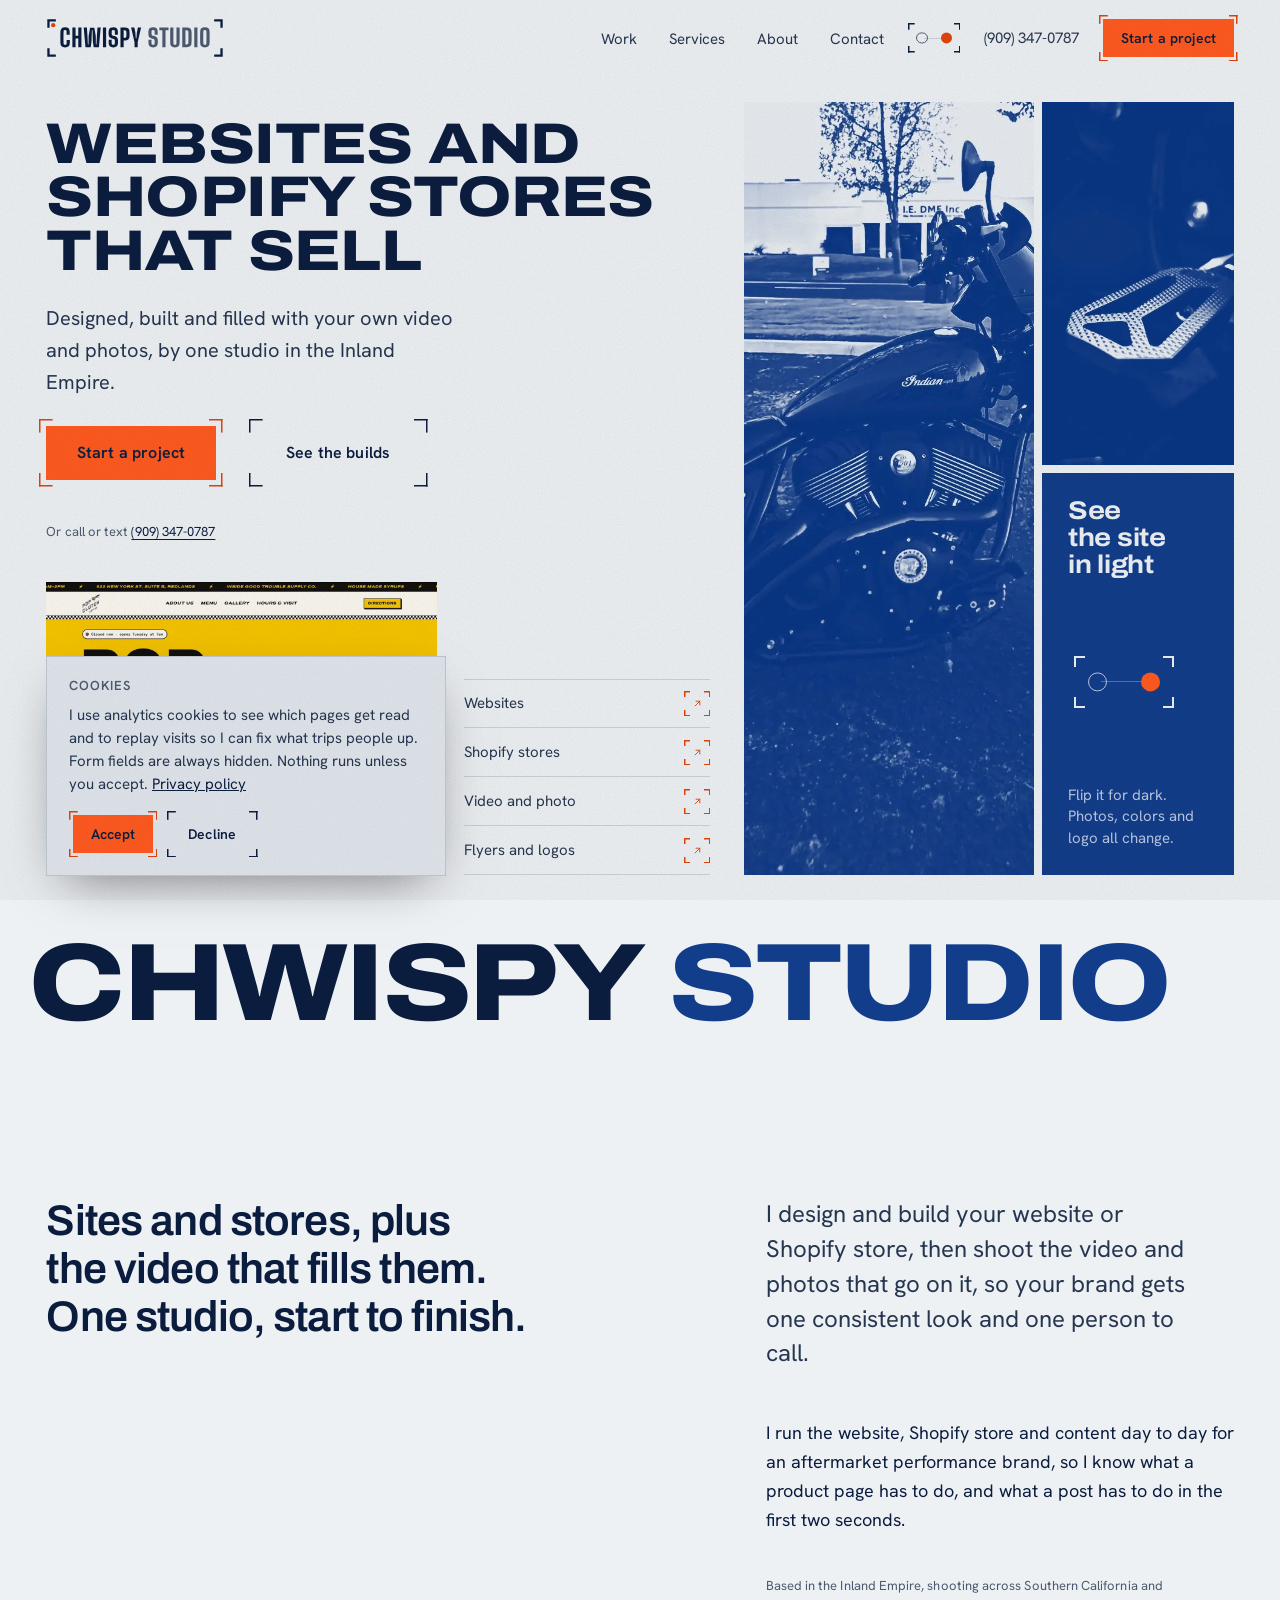
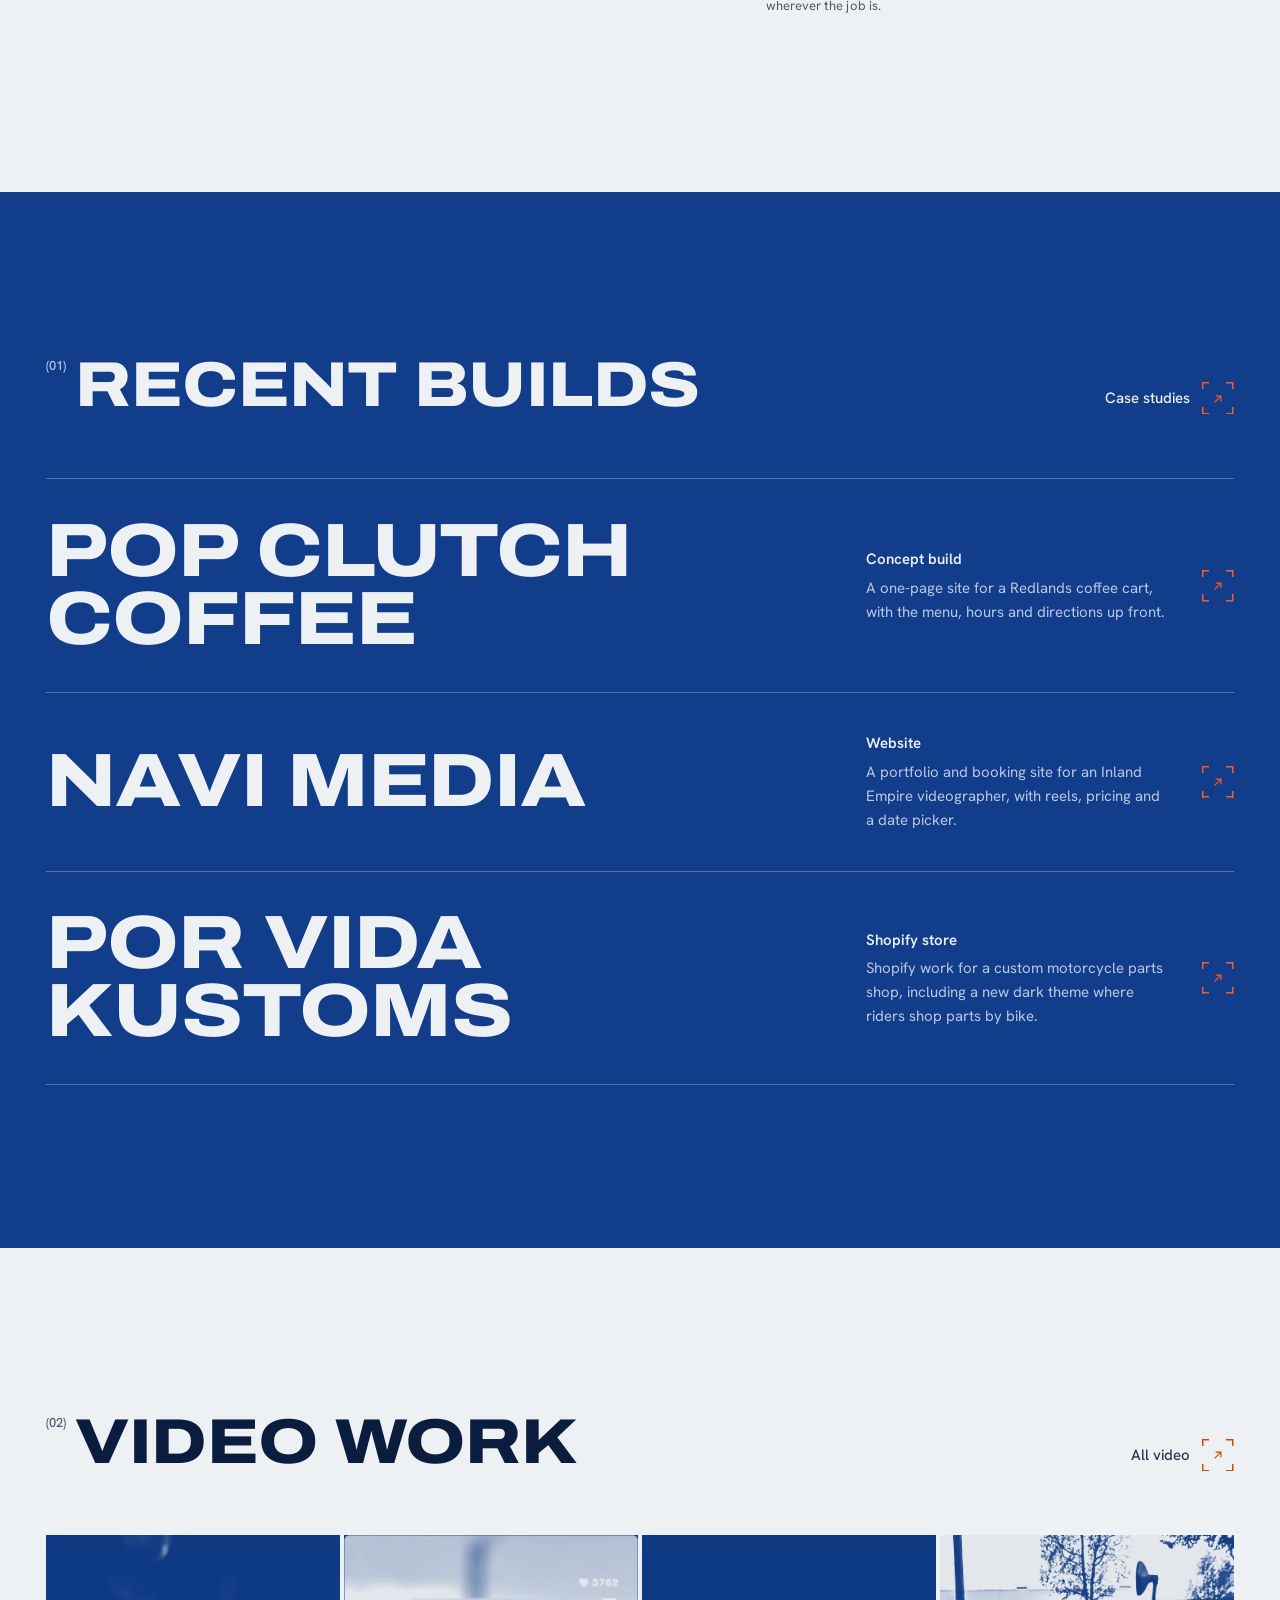
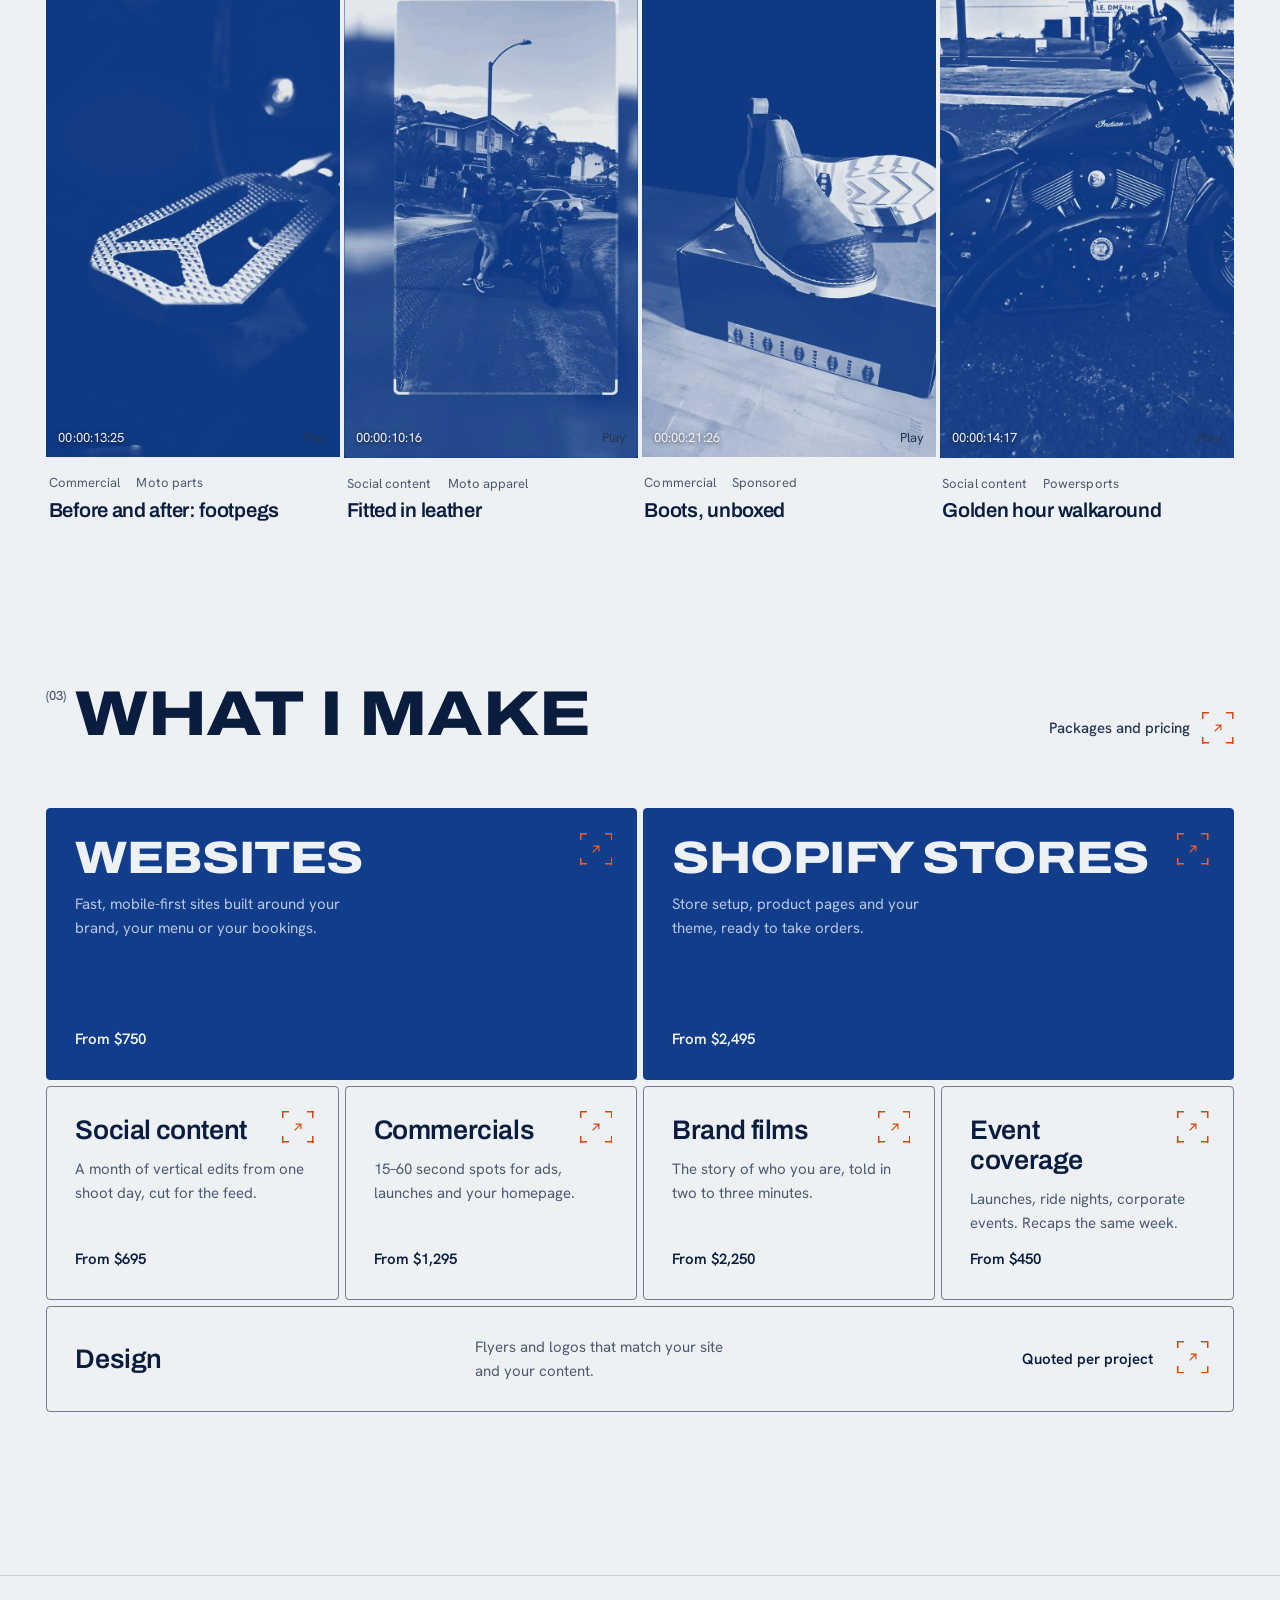
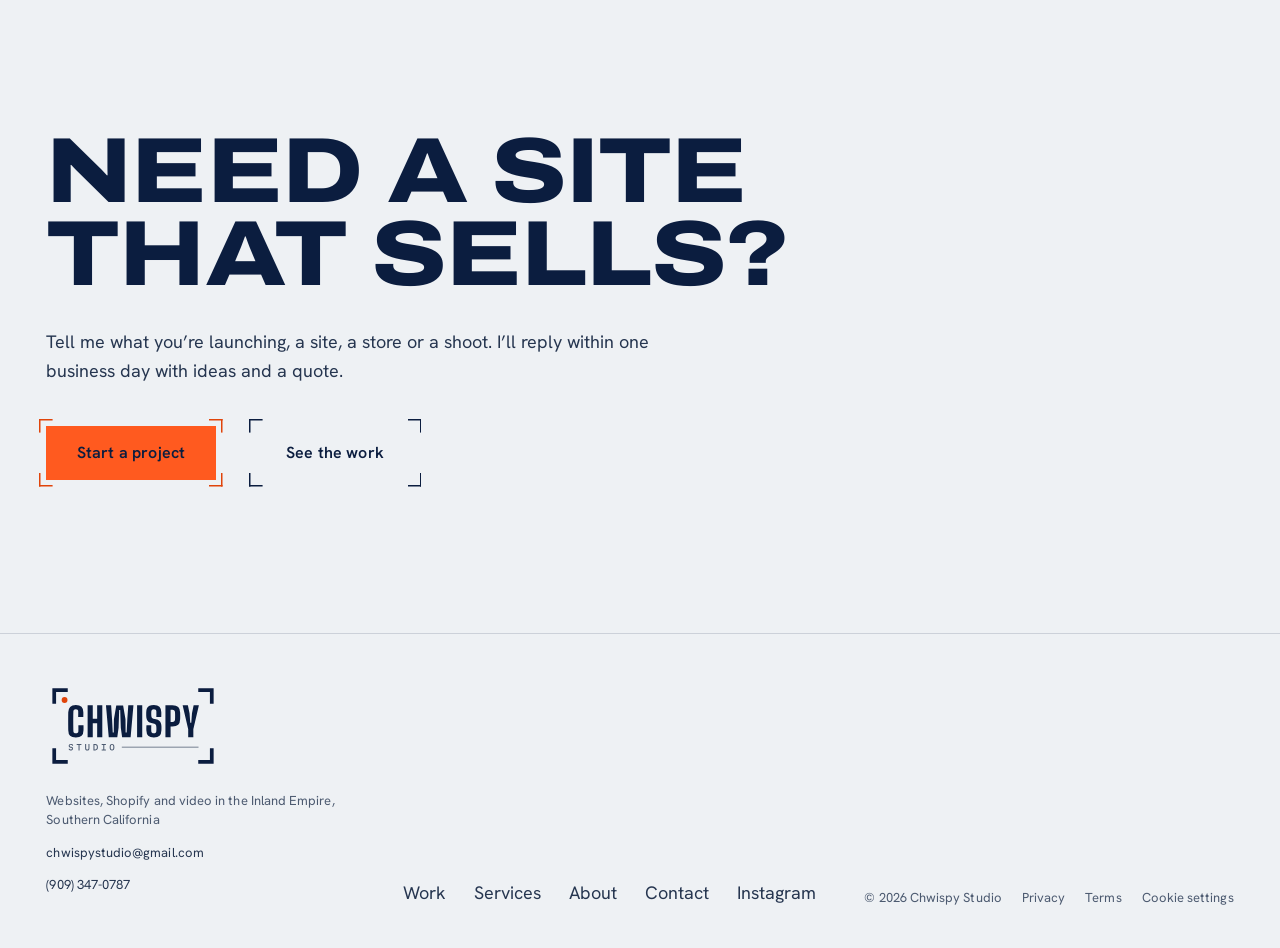
==== commit 9edeeb77: "Show Por Vida's live store with real screenshots Swap the build log for two shots of the live store " ====
--- a/index.html
+++ b/index.html
@@ -28,7 +28,7 @@
   <link rel="preconnect" href="https://fonts.gstatic.com" crossorigin>
   <link rel="stylesheet" href="https://fonts.googleapis.com/css2?family=Archivo:wdth,wght@100..125,500..800&family=Hanken+Grotesk:wght@400;500;600&family=Mrs+Saint+Delafield&display=swap">
   <link rel="preload" as="image" href="assets/img/graded/dean-speed-pegs.webp">
-  <link rel="stylesheet" href="css/style.css?v=20261126b">
+  <link rel="stylesheet" href="css/style.css?v=20261126e">
   <script src="js/posthog.js?v=20261120b"></script>
   <script src="js/consent.js?v=20261120b" defer></script>
 
@@ -189,16 +189,8 @@
           </a></li>
           <li><a class="build-row" href="work.html#por-vida">
             <span class="build-name">Por Vida Kustoms</span>
-            <span class="build-about"><strong>Shopify store</strong><span>Ongoing Shopify work for a custom motorcycle parts shop, with a full redesign on the way.</span></span>
-            <span class="build-peek">
-              <span class="build-log" role="list" aria-label="Shopify work for Por Vida Kustoms">
-                <span role="listitem" class="log-head"><span>Shopify build log</span><span>Por Vida</span></span>
-                <span role="listitem"><span>Fitment tags + smart collections</span><span>Done</span></span>
-                <span role="listitem"><span>Touring / Softail listings</span><span>Done</span></span>
-                <span role="listitem"><span>Search text + image alt text</span><span>Done</span></span>
-                <span role="listitem"><span>New dark theme</span><span>Launching soon</span></span>
-              </span>
-            </span>
+            <span class="build-about"><strong>Shopify store</strong><span>Shopify work for a custom motorcycle parts shop, including a new dark theme where riders shop parts by bike.</span></span>
+            <span class="build-peek"><img src="assets/img/web/por-vida-home.webp" alt="Por Vida Kustom Cycles store: rider help bar over a photo of a purple custom Road King" width="1280" height="800" loading="lazy" decoding="async"></span>
             <span class="arrow" aria-hidden="true"></span>
           </a></li>
         </ul>
--- a/css/style.css
+++ b/css/style.css
@@ -873,8 +873,95 @@
 }
 .tier-price--text { font-family: var(--body); font-weight: 500; font-size: 1rem; line-height: 1.3; white-space: normal; max-width: 9rem; }
 .tier-note { margin: 0; color: var(--steel); font-size: var(--fs-small); }
+/* Website levels: name and price on top, what's included underneath. */
+.tier--level { padding-block: 1.5rem; }
+.tier--level .level-list { grid-column: 1 / -1; margin-top: 0.85rem; gap: 0.45rem; font-size: var(--fs-small); color: var(--highlight); }
+.tier--level .level-list .level-base { color: var(--text); font-weight: 500; }
+.tier--level .level-list .level-note { padding-left: 0; margin-top: 0.3rem; color: var(--highlight); opacity: 0.85; }
+.tier--level .level-list .level-note::before { content: none; }
+.tier-from { display: block; font-family: var(--body); font-weight: 500; font-size: 0.75rem; letter-spacing: 0.04em; text-transform: uppercase; color: var(--steel); margin-bottom: 0.35rem; }
+.every-site { width: 100%; padding-top: 0.5rem; }
+.every-site h3 { font-size: var(--fs-small); font-weight: 500; letter-spacing: 0.04em; text-transform: uppercase; color: var(--steel); margin: 0 0 0.9rem; }
+.every-site .includes { font-size: var(--fs-small); gap: 0.5rem; }
 @media (min-width: 56em) {
   .package { grid-template-columns: minmax(0, 1fr) minmax(0, 1.5fr); gap: 3rem; align-items: start; }
+}
+
+/* Dial in your site (js/desk.js): seven settings on the left, a viewfinder
+   readout on the right that names the level. Square thumbs, no pills. */
+.package--desk { grid-template-columns: minmax(0, 1fr); }
+.package--desk .package-head .best-for { max-width: 48ch; }
+.desk { width: 100%; display: grid; gap: 2.5rem; }
+.desk-controls { display: grid; gap: 1.6rem; }
+.desk-row { display: grid; gap: 0.6rem; }
+.desk-label { display: flex; align-items: baseline; gap: 0.75rem; flex-wrap: wrap; }
+.desk-label label { font-weight: 600; font-size: 1.0625rem; color: var(--text); }
+.desk-val { margin-left: auto; font-size: var(--fs-small); color: var(--accent-ink); font-variant-numeric: tabular-nums; }
+.desk-ends { display: flex; justify-content: space-between; gap: 1rem; }
+.desk input[type="range"] {
+  --fill: 0%;
+  -webkit-appearance: none; appearance: none; width: 100%; height: 1.75rem; margin: 0;
+  background:
+    linear-gradient(var(--accent-ink) 0 0) 0 50% / var(--fill) 2px no-repeat,
+    linear-gradient(var(--line) 0 0) 0 50% / 100% 2px no-repeat;
+  cursor: pointer;
+}
+.desk input[type="range"]::-webkit-slider-runnable-track { height: 1.75rem; background: transparent; }
+.desk input[type="range"]::-moz-range-track { height: 1.75rem; background: transparent; }
+.desk input[type="range"]::-webkit-slider-thumb {
+  -webkit-appearance: none; width: 1.1rem; height: 1.75rem; border-radius: 0;
+  background: var(--bg); border: 2px solid var(--accent-ink);
+}
+.desk input[type="range"]::-moz-range-thumb {
+  width: 1.1rem; height: 1.75rem; border-radius: 0; box-sizing: border-box;
+  background: var(--bg); border: 2px solid var(--accent-ink);
+}
+.desk input[type="range"]:focus-visible { outline: 2px solid var(--accent-ink); outline-offset: 4px; }
+.desk-readout { display: grid; gap: 1.1rem; align-content: start; }
+.desk-frame {
+  --bc: var(--text); --bl: 1rem; --bw: 1.5px; --gap: 0px;
+  position: relative; padding: 1.75rem 1.5rem 1.6rem; background: var(--surface);
+}
+.desk-frame::before {
+  content: ""; position: absolute; inset: 0; pointer-events: none;
+  background:
+    linear-gradient(var(--bc) 0 0) 0 0 / var(--bl) var(--bw),
+    linear-gradient(var(--bc) 0 0) 0 0 / var(--bw) var(--bl),
+    linear-gradient(var(--bc) 0 0) 100% 0 / var(--bl) var(--bw),
+    linear-gradient(var(--bc) 0 0) 100% 0 / var(--bw) var(--bl),
+    linear-gradient(var(--bc) 0 0) 0 100% / var(--bl) var(--bw),
+    linear-gradient(var(--bc) 0 0) 0 100% / var(--bw) var(--bl),
+    linear-gradient(var(--bc) 0 0) 100% 100% / var(--bl) var(--bw),
+    linear-gradient(var(--bc) 0 0) 100% 100% / var(--bw) var(--bl);
+  background-repeat: no-repeat;
+}
+.desk-rec { display: flex; align-items: center; gap: 0.5rem; margin: 0 0 0.9rem; }
+.rec-dot { width: 0.55rem; height: 0.55rem; border-radius: 50%; background: var(--accent-ink); }
+.desk-level { font-family: var(--display); font-weight: 800; font-size: clamp(2rem, 1.6rem + 1.6vw, 2.75rem); line-height: 1; text-transform: uppercase; letter-spacing: -0.01em; margin: 0; color: var(--text); }
+.desk-price { font-family: var(--display); font-weight: 700; font-size: 1.35rem; margin: 0.6rem 0 0; color: var(--text); font-variant-numeric: tabular-nums; }
+.desk-extras { list-style: none; margin: 0.9rem 0 0; padding: 0; display: grid; gap: 0.35rem; font-size: var(--fs-small); color: var(--highlight); }
+.desk-extras:empty { display: none; }
+.desk-extras li::before { content: "+ "; color: var(--accent-ink); }
+.desk-hint { margin: 0; display: grid; gap: 0.3rem; font-size: var(--fs-small); color: var(--highlight); }
+.desk-actions { display: flex; flex-wrap: wrap; gap: 1.25rem; align-items: center; margin-top: 0.5rem; padding: 6px; }
+@media (prefers-reduced-motion: no-preference) {
+  .rec-dot { animation: rec-blink 1.6s steps(2, jump-none) infinite; }
+}
+@keyframes rec-blink { 50% { opacity: 0.25; } }
+/* Phones: the readout rides along the bottom while you slide. */
+@media (max-width: 55.99em) {
+  .desk { row-gap: 1.1rem; }
+  .desk-readout { display: contents; }
+  .desk-frame { display: flex; flex-wrap: wrap; align-items: baseline; column-gap: 0.6rem; margin-top: 1.4rem; position: sticky; bottom: 0.75rem; z-index: 5; padding: 1rem 1.1rem 1.05rem; box-shadow: 0 10px 30px rgba(0, 0, 0, 0.25); }
+  .desk-rec { margin-bottom: 0.45rem; }
+  .desk-rec, .desk-extras { flex-basis: 100%; }
+  .desk-level { font-size: 1.4rem; }
+  .desk-price { white-space: nowrap; margin: 0; font-size: 1.05rem; }
+  .desk-extras { margin-top: 0.5rem; font-size: 0.875rem; }
+}
+@media (min-width: 56em) {
+  .desk { grid-template-columns: minmax(0, 1.35fr) minmax(0, 1fr); gap: 4rem; align-items: start; }
+  .desk-readout { position: sticky; top: calc(var(--header-h) + 1.5rem); }
 }
 
 /* Cancellation policy: a readable list, nested tiers indented. */
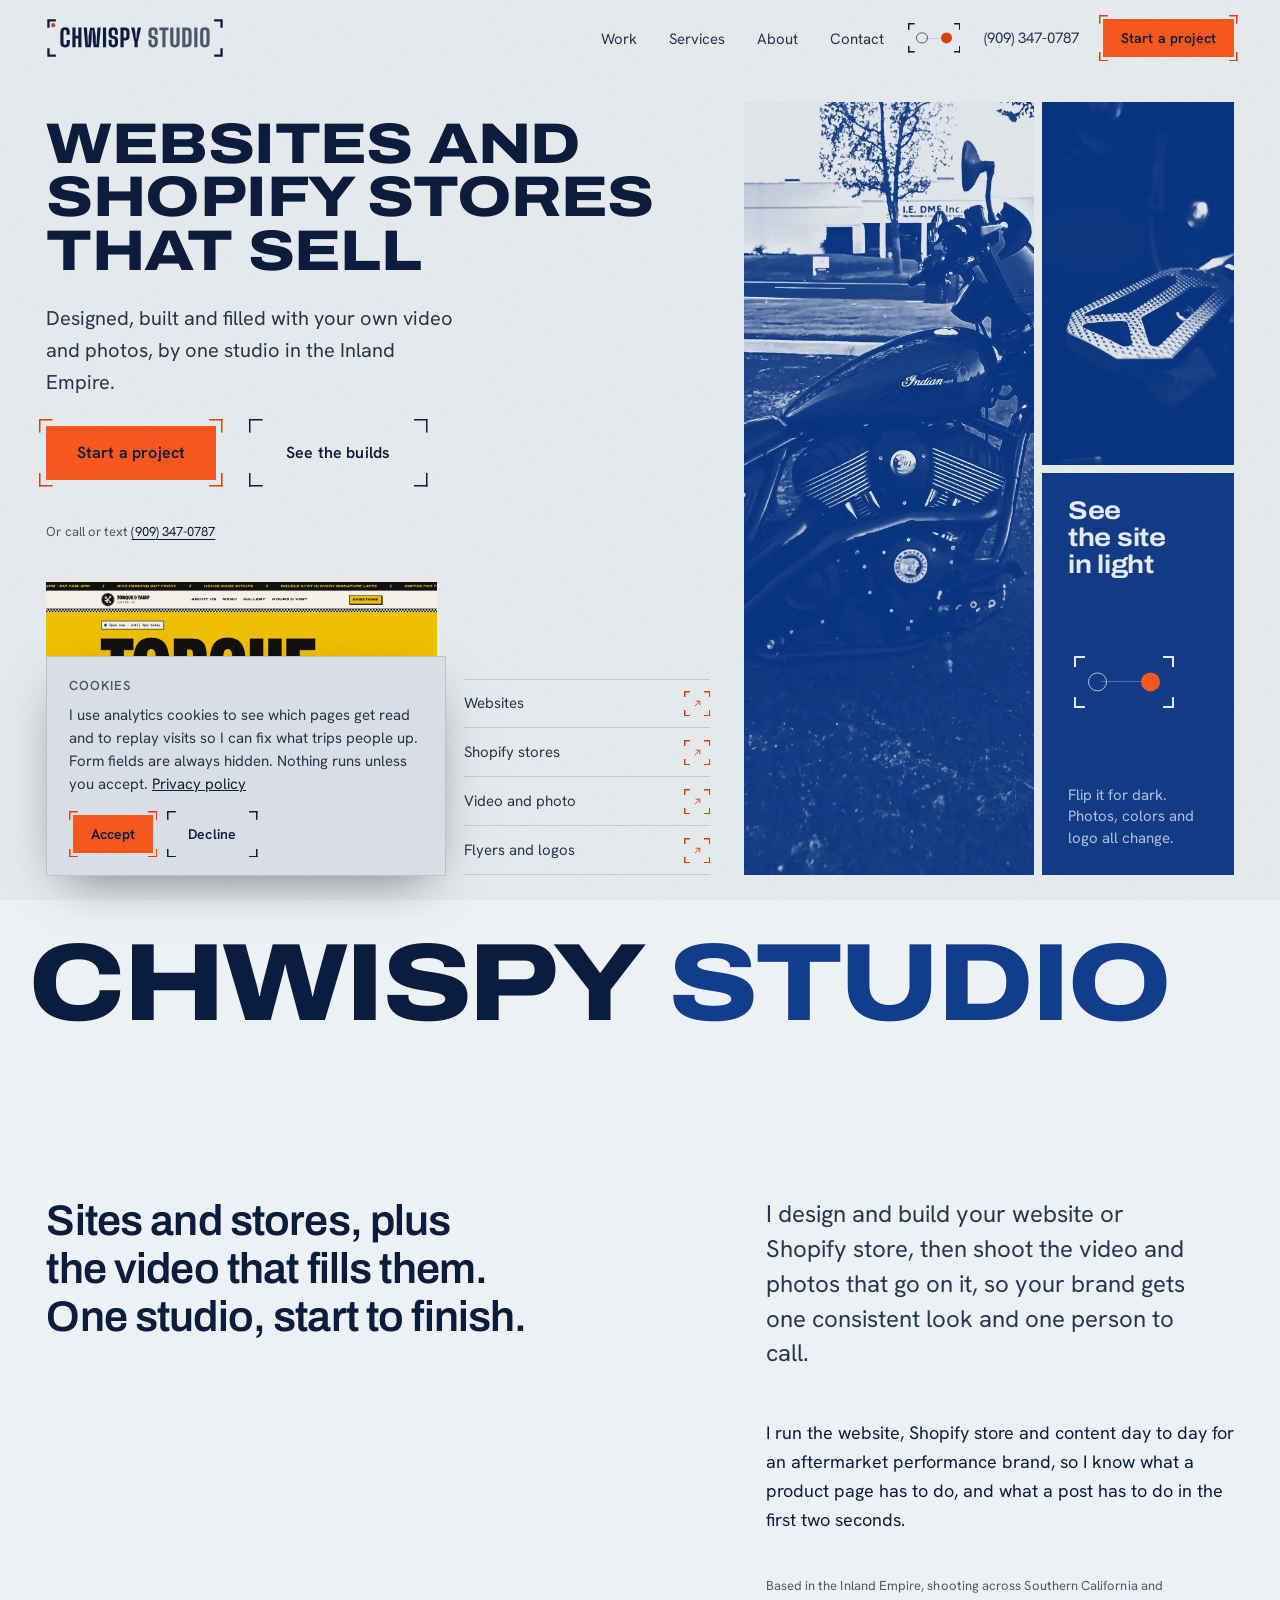
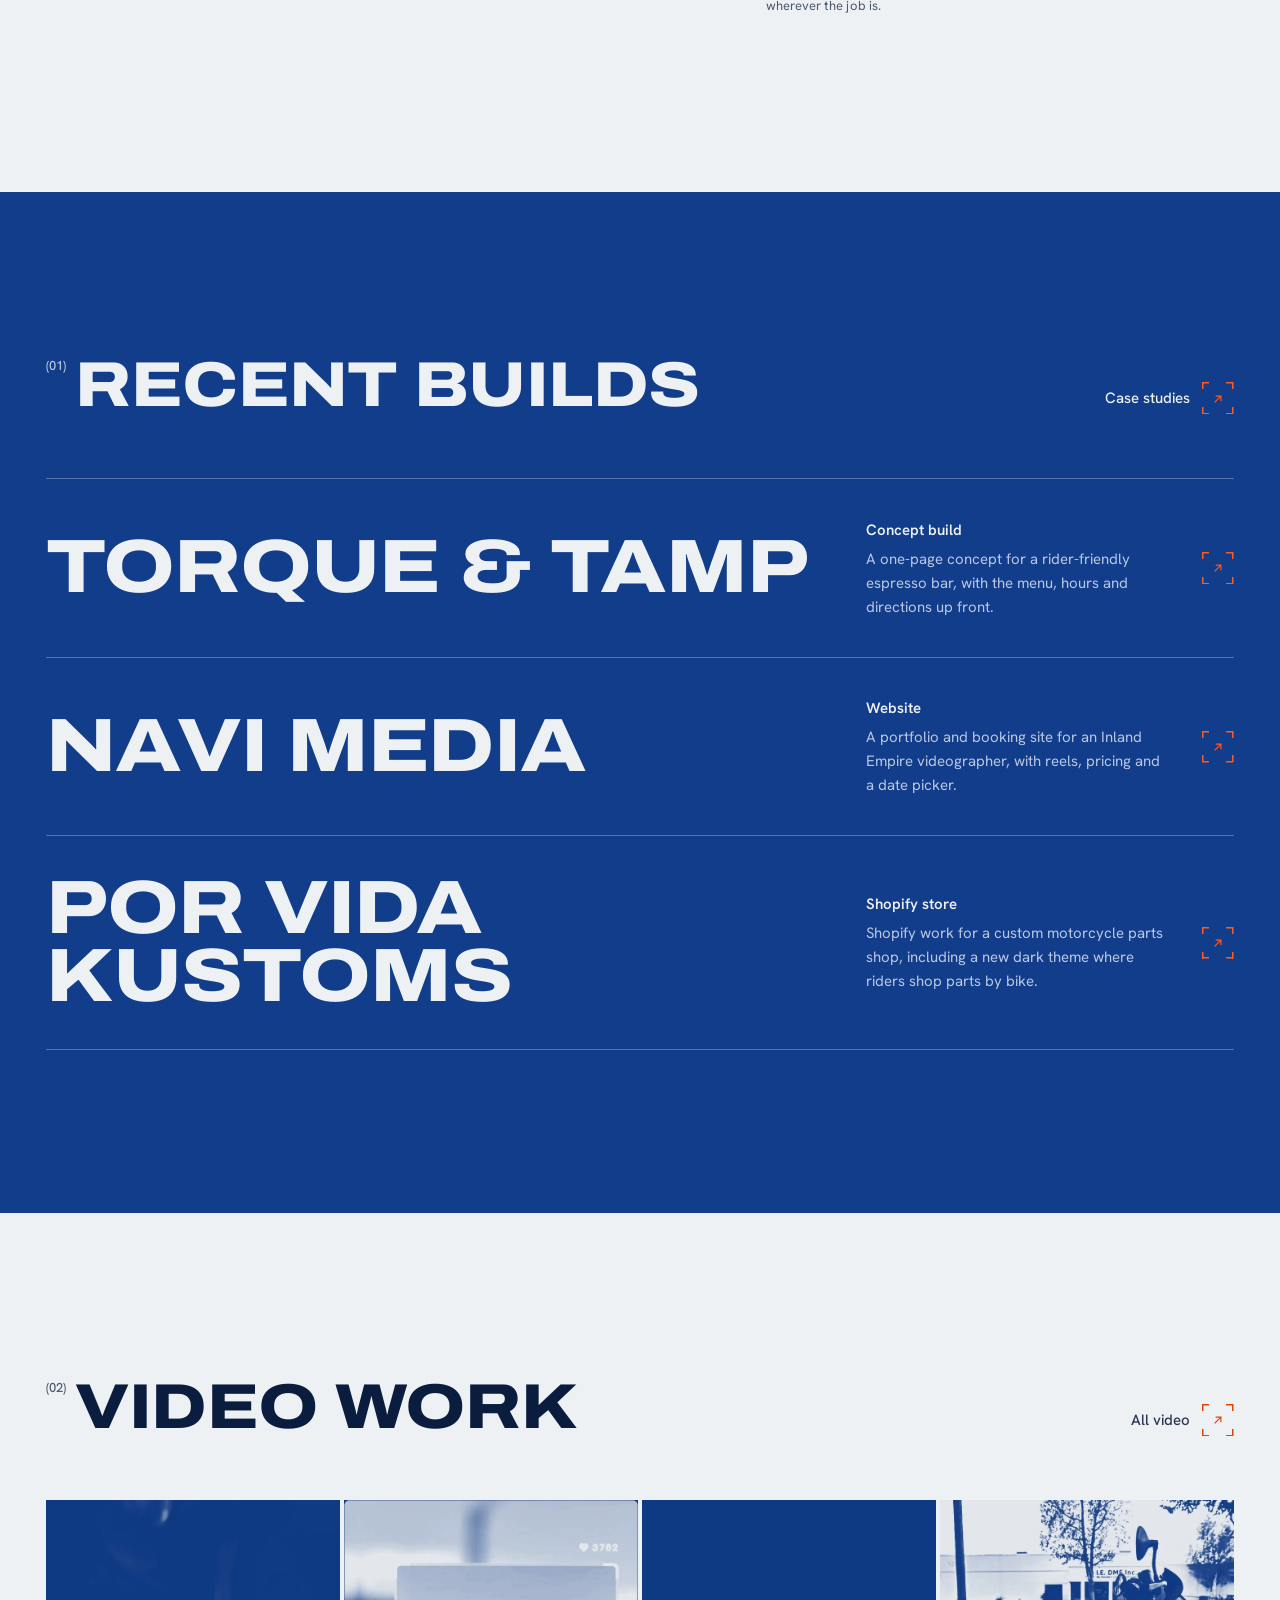
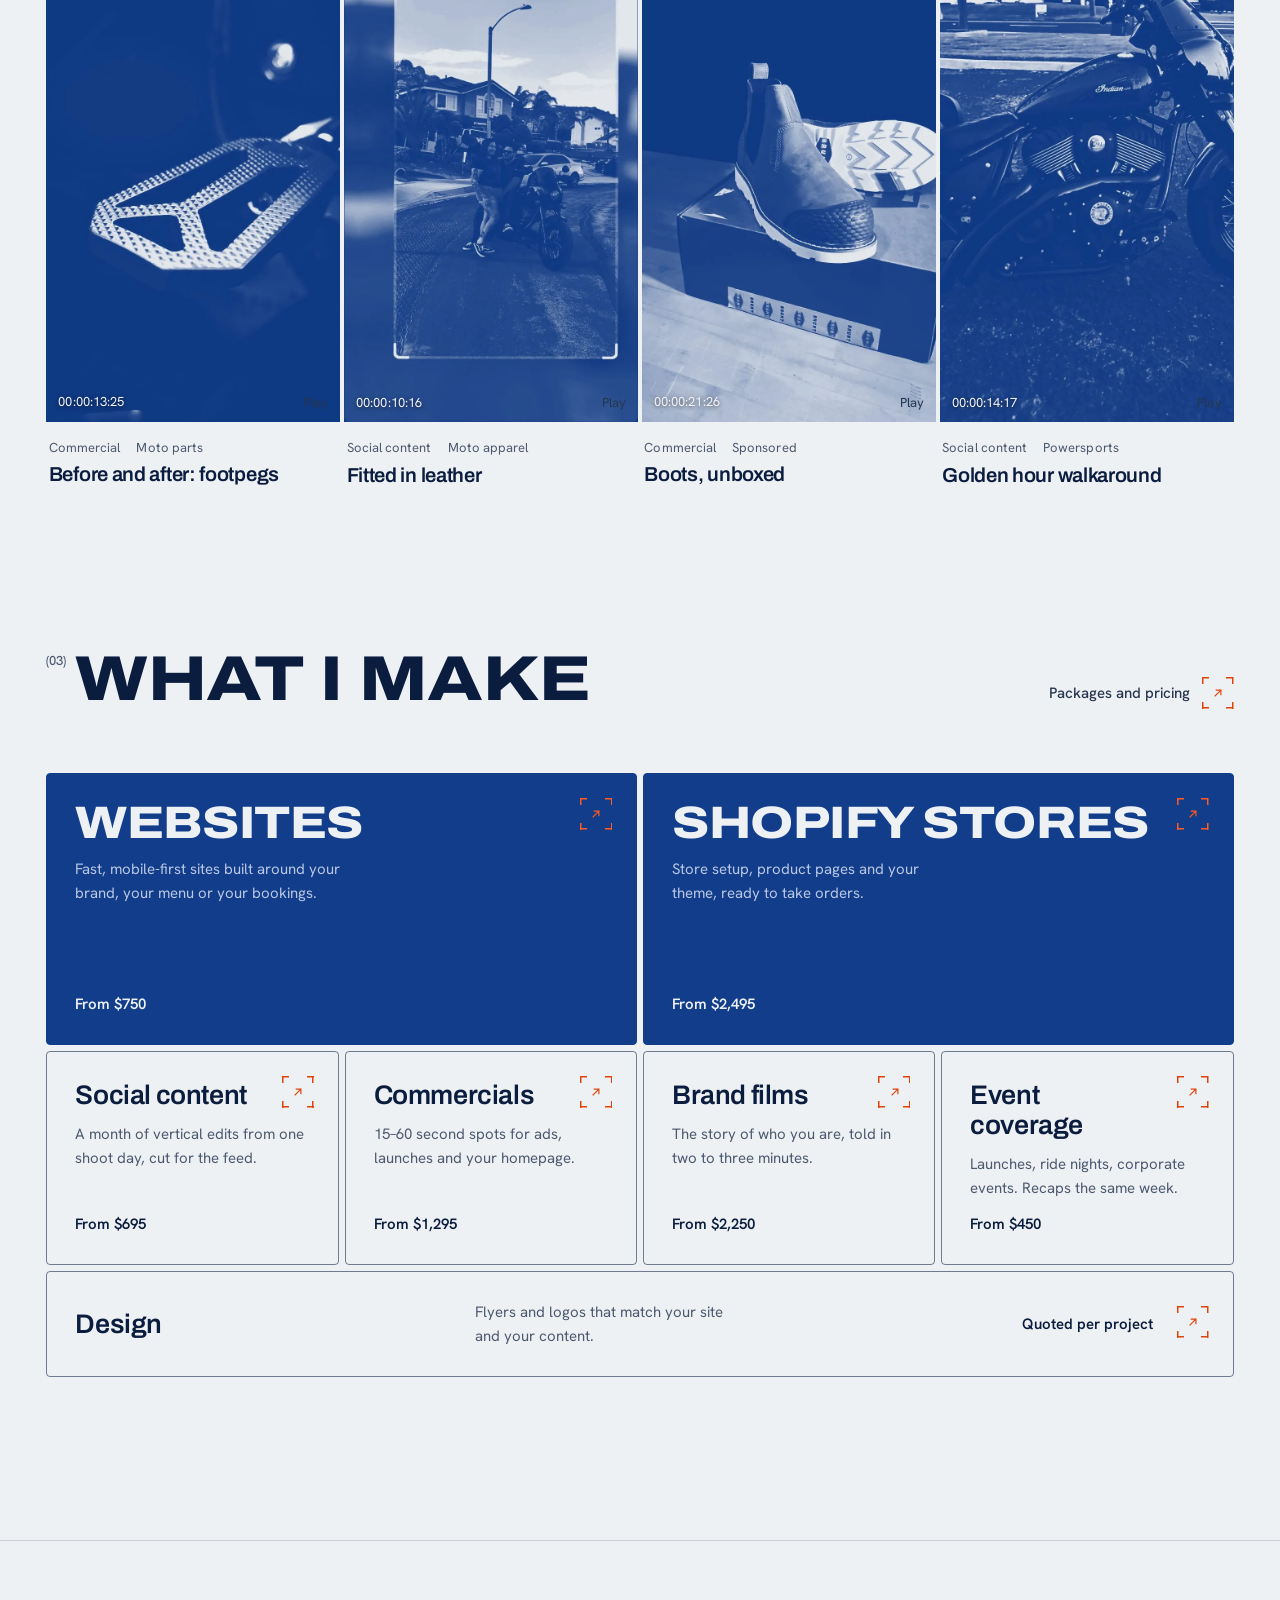
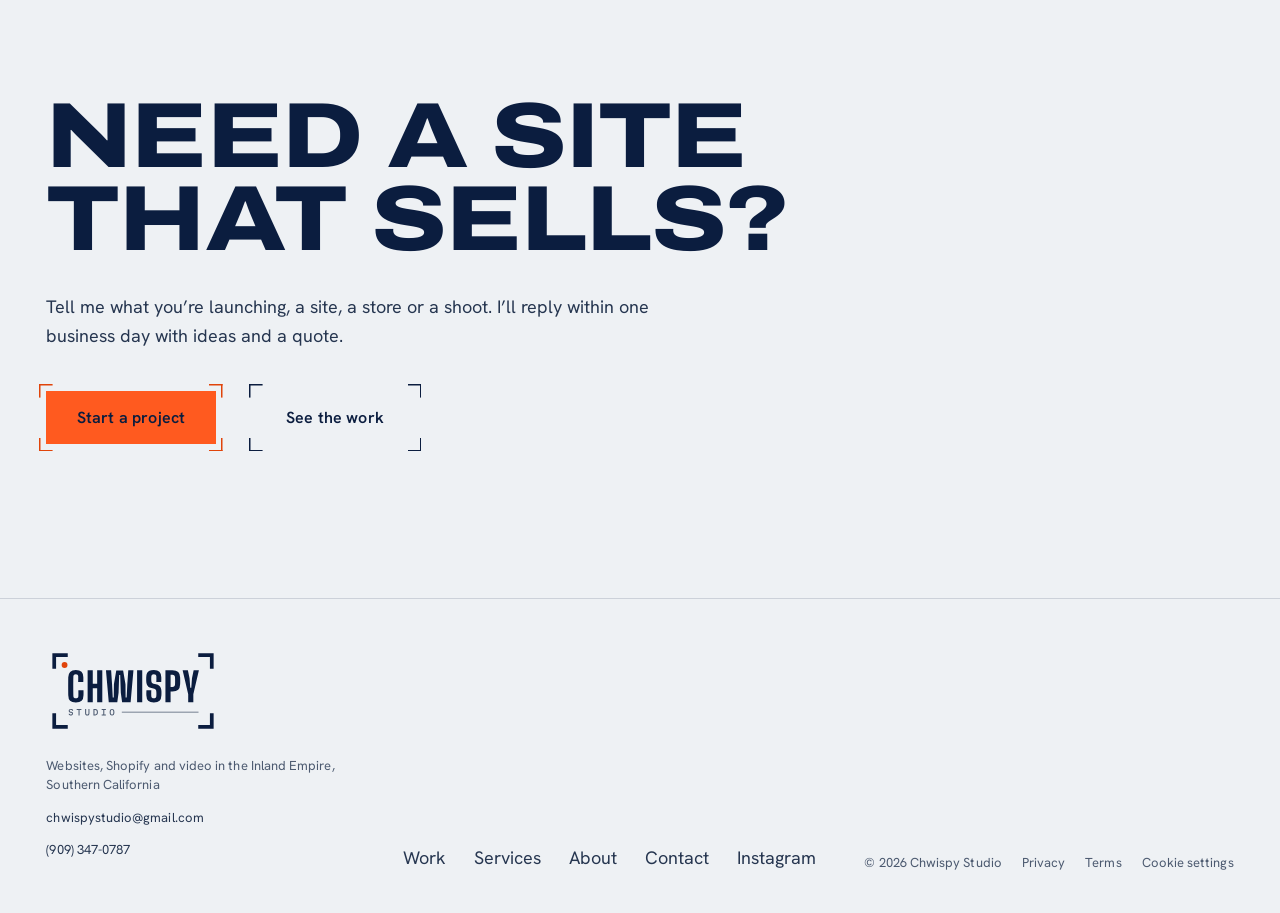
==== commit c5cc39d9: "Swap Pop Clutch for the Torque & Tamp concept Replace every Pop Clutch name, photo and detail on the" ====
--- a/index.html
+++ b/index.html
@@ -140,7 +140,7 @@
           <p class="tile-mode-note" id="hero-mode-next">Flip it for <span class="when-dark">light</span><span class="when-light">dark</span>. Photos, colors and logo all change.</p>
         </div>
         <a class="tile tile-build" href="#builds">
-          <img src="assets/img/web/pop-clutch-home.webp" alt="Pop Clutch Coffee site: yellow hero with the cart&rsquo;s name and Redlands location" width="1280" height="800" decoding="async">
+          <img src="assets/img/web/torque-tamp-home.webp" alt="Torque &amp; Tamp Coffee Co. site: giant black type on a yellow hero with a checkered race-flag edge" width="1280" height="800" decoding="async">
           <span class="tile-build-caption">Latest build <span class="arrow" aria-hidden="true"></span></span>
         </a>
         <ul class="tile tile-services hero-services" aria-label="What I make">
@@ -175,10 +175,10 @@
           <a class="text-link" href="work.html#web">Case studies <span class="arrow" aria-hidden="true"></span></a>
         </div>
         <ul class="build-rows">
-          <li><a class="build-row" href="work.html#pop-clutch">
-            <span class="build-name">Pop Clutch Coffee</span>
-            <span class="build-about"><strong>Concept build</strong><span>A one-page site for a Redlands coffee cart, with the menu, hours and directions up front.</span></span>
-            <span class="build-peek"><img src="assets/img/web/pop-clutch-home.webp" alt="Pop Clutch Coffee site: yellow hero with the cart&rsquo;s name and Redlands location" width="1280" height="800" loading="lazy" decoding="async"></span>
+          <li><a class="build-row" href="work.html#torque-tamp">
+            <span class="build-name">Torque &amp; Tamp</span>
+            <span class="build-about"><strong>Concept build</strong><span>A one-page concept for a rider-friendly espresso bar, with the menu, hours and directions up front.</span></span>
+            <span class="build-peek"><img src="assets/img/web/torque-tamp-home.webp" alt="Torque &amp; Tamp Coffee Co. site: giant black type on a yellow hero with a checkered race-flag edge" width="1280" height="800" loading="lazy" decoding="async"></span>
             <span class="arrow" aria-hidden="true"></span>
           </a></li>
           <li><a class="build-row" href="work.html#navi-media">
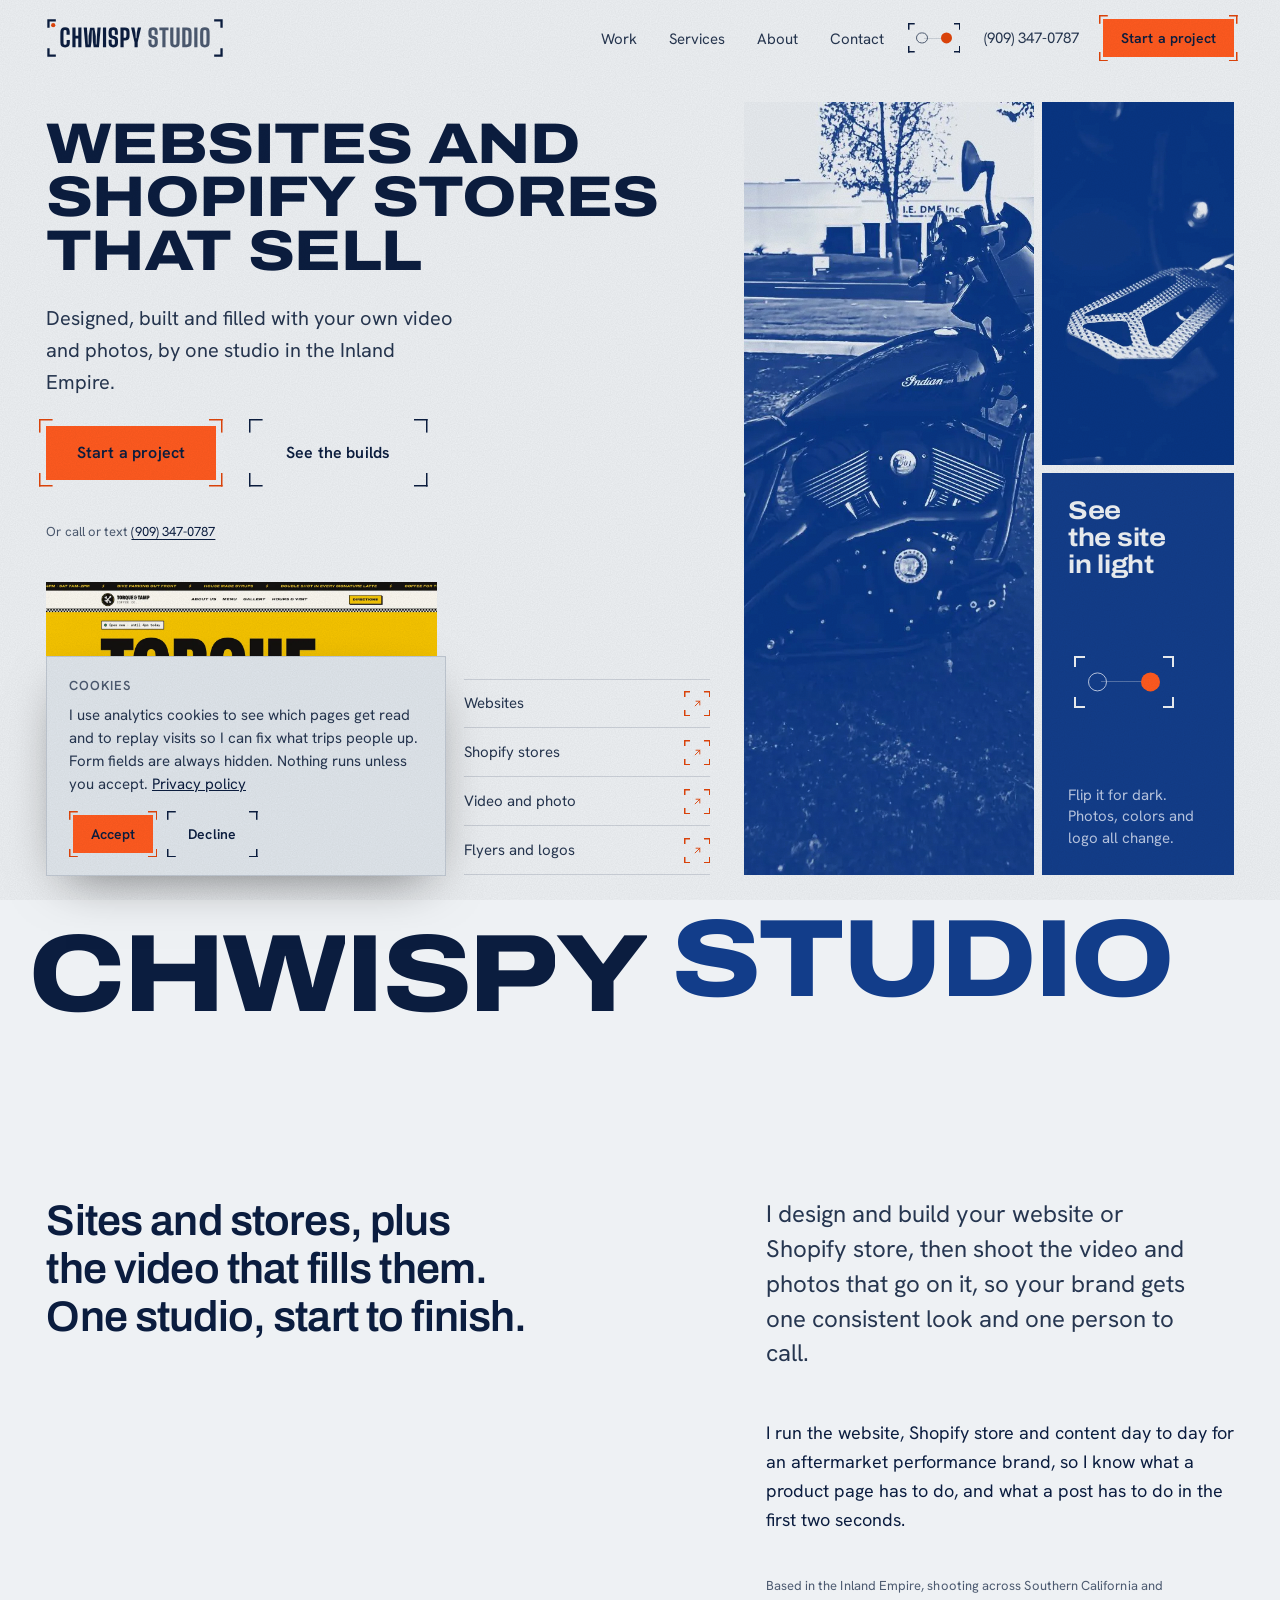
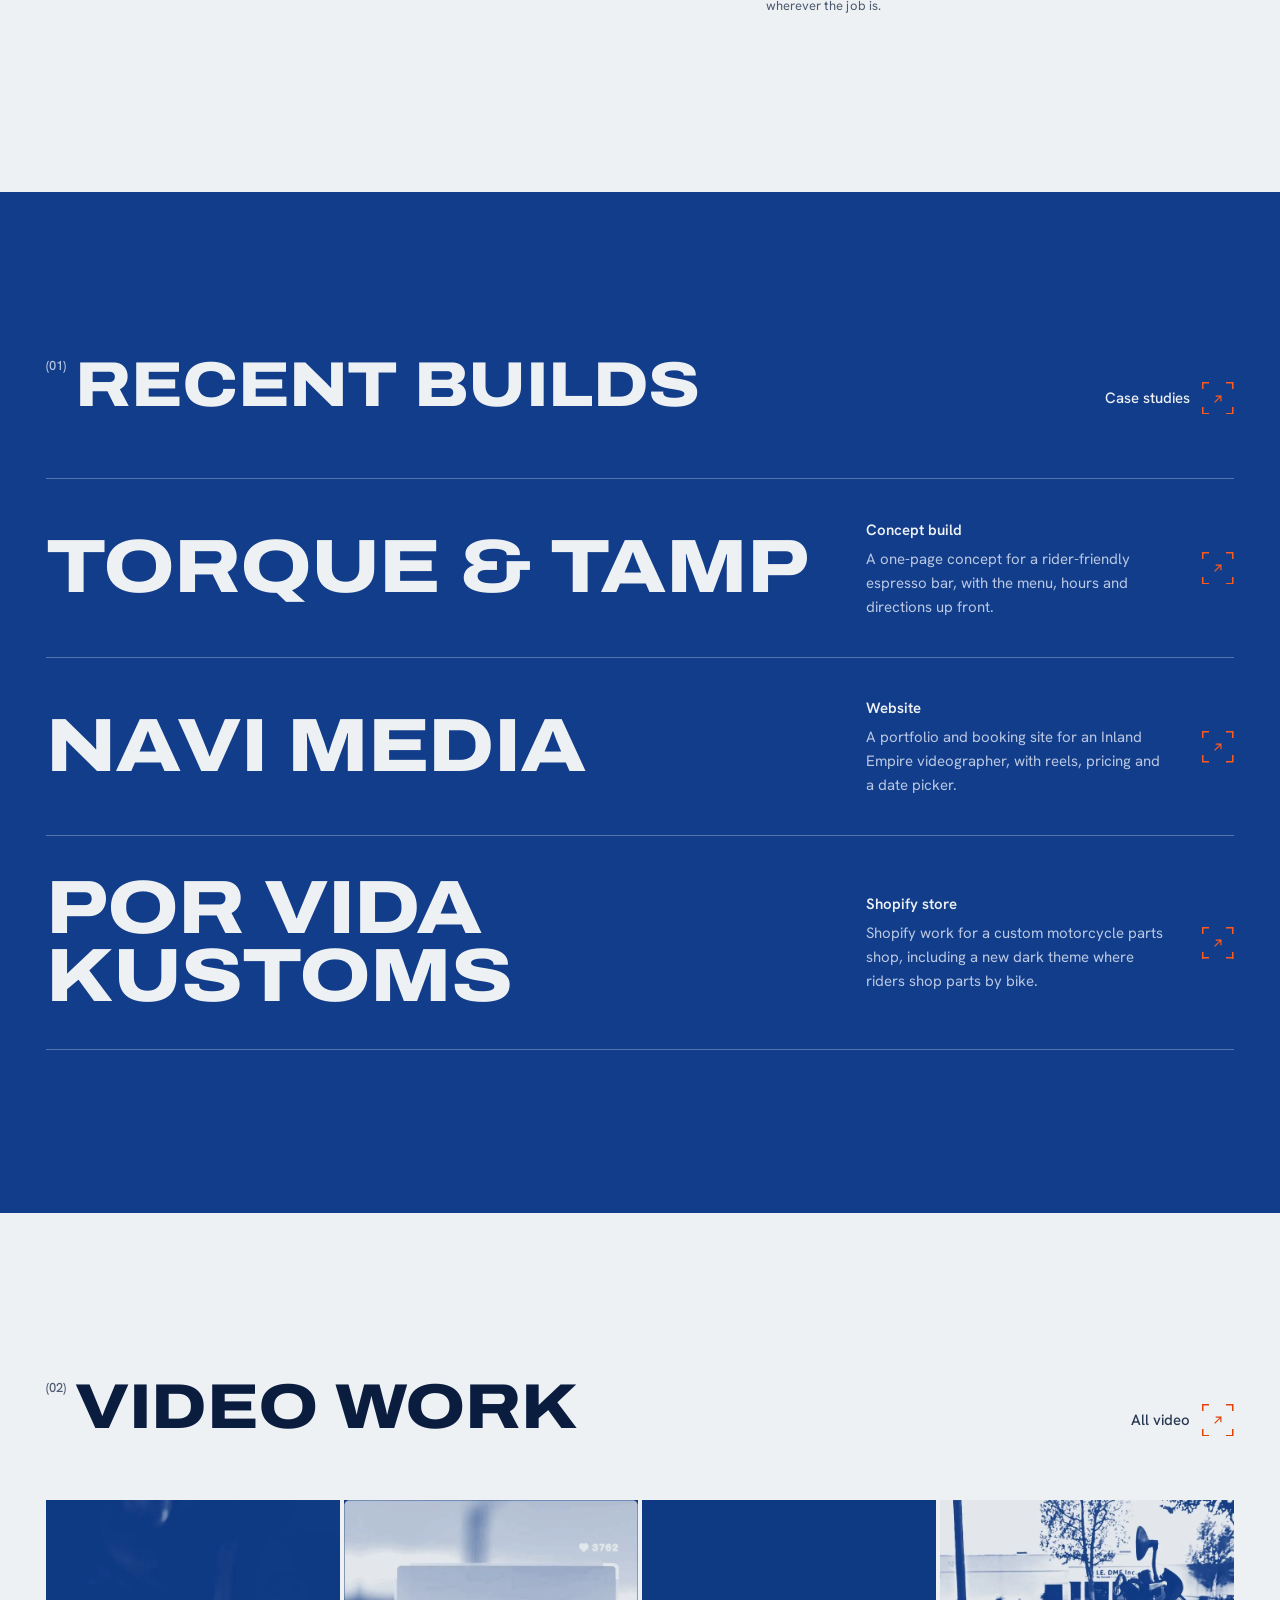
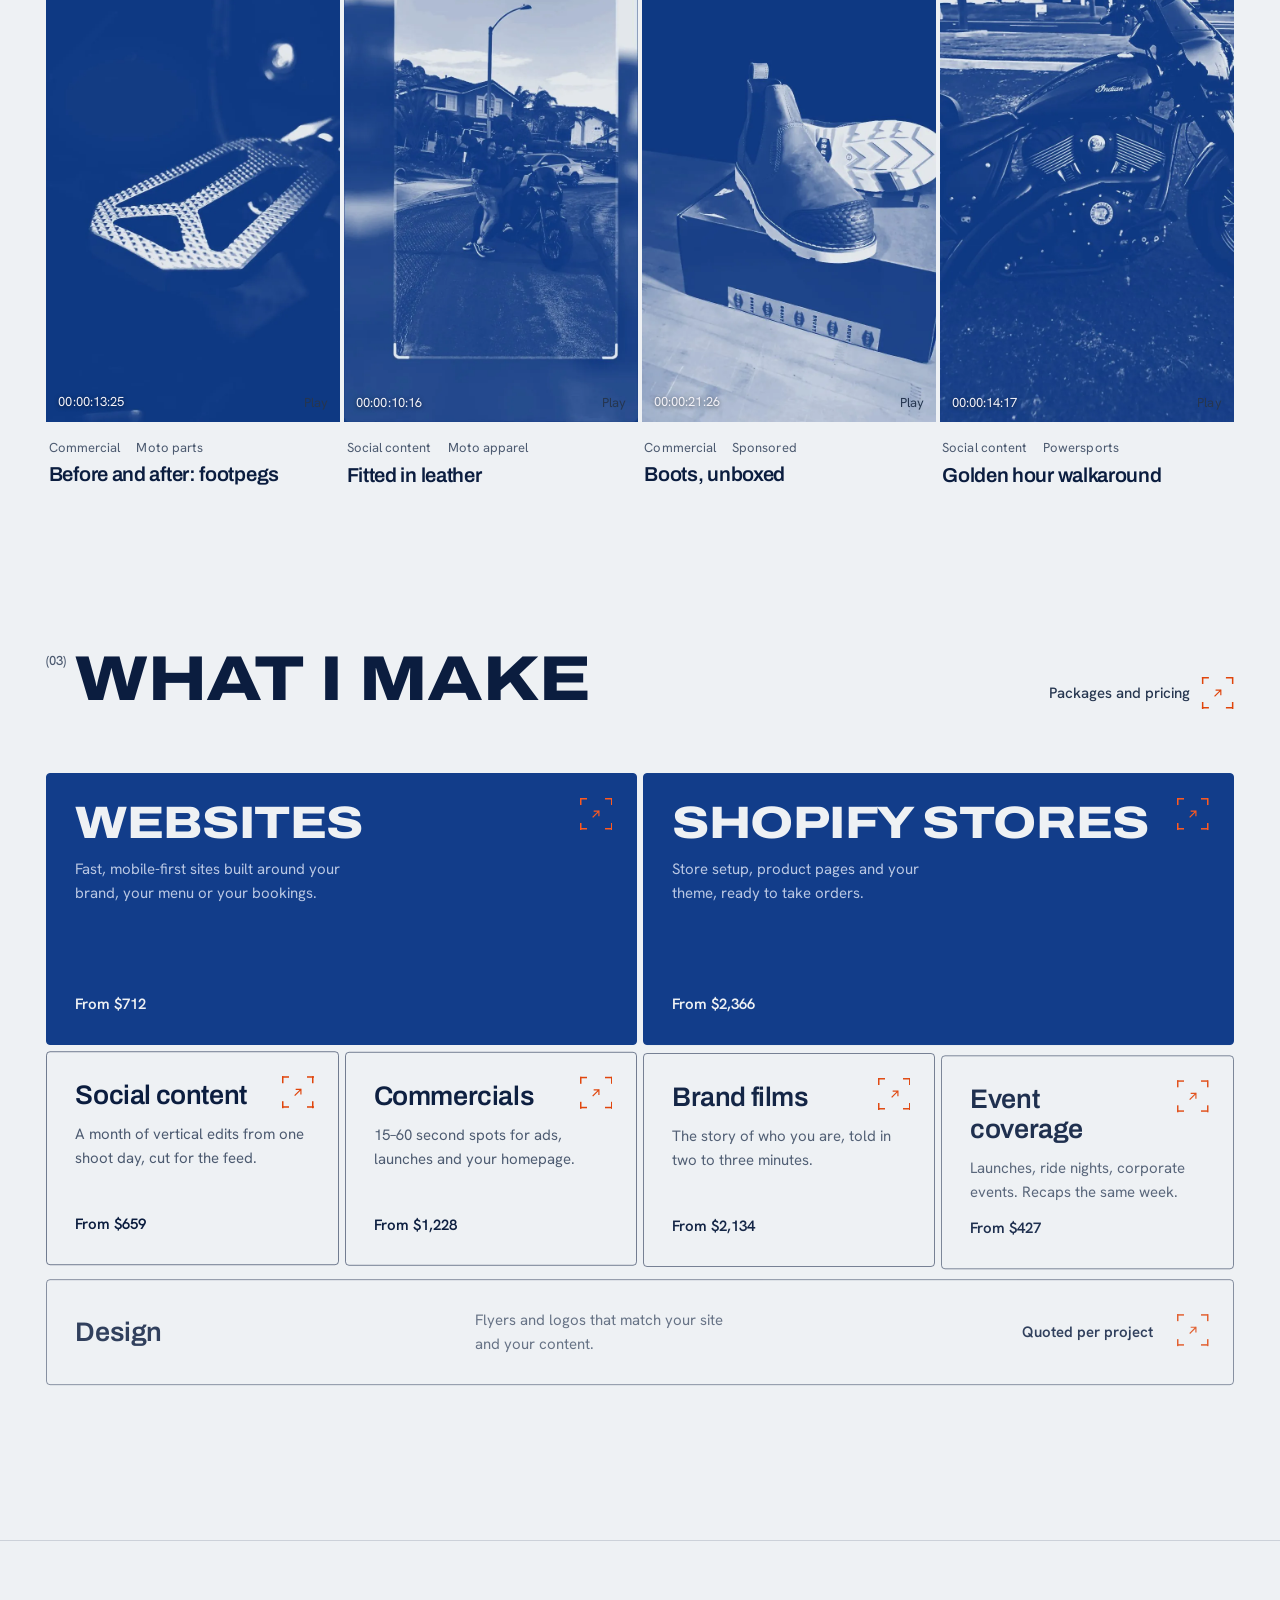
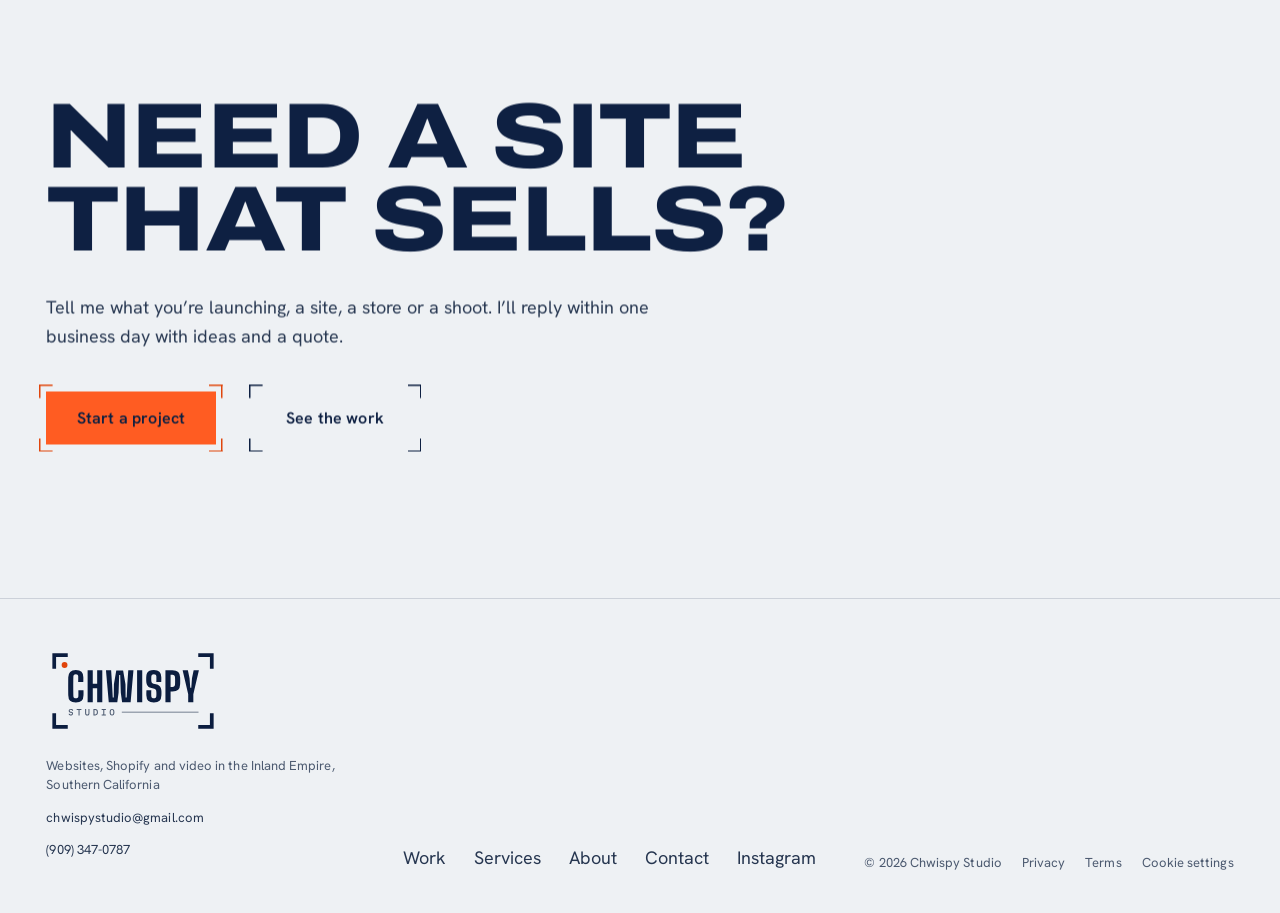
==== commit f6dedf85: "Add Anime.js v4 animations: hero intro, title reveals, scroll reveals - Self-host Anime.js 4.5.0 in " ====
--- a/index.html
+++ b/index.html
@@ -21,6 +21,8 @@
 
   <script>/* Pick the colour mode before the page paints: the visitor's saved choice, else their system setting. */
   (function(){var t;try{t=localStorage.getItem("cs-theme")}catch(e){}if(t!=="light"&&t!=="dark"){t=window.matchMedia&&matchMedia("(prefers-color-scheme: light)").matches?"light":"dark"}document.documentElement.setAttribute("data-theme",t)})();</script>
+  <script>/* Animations: hide the pieces js/motion.js animates in, unless the visitor asked for reduced motion. If it never loads, show everything. */
+  (function(){var d=document.documentElement;if(window.matchMedia&&matchMedia("(prefers-reduced-motion: reduce)").matches)return;d.classList.add("motion");setTimeout(function(){if(!d.classList.contains("motion-on"))d.classList.remove("motion")},2500)})();</script>
   <link rel="icon" href="assets/icons/favicon.ico" sizes="any">
   <link rel="icon" href="assets/icons/favicon.svg" type="image/svg+xml" data-favicon>
   <link rel="apple-touch-icon" href="assets/icons/apple-touch-icon.png">
@@ -28,7 +30,7 @@
   <link rel="preconnect" href="https://fonts.gstatic.com" crossorigin>
   <link rel="stylesheet" href="https://fonts.googleapis.com/css2?family=Archivo:wdth,wght@100..125,500..800&family=Hanken+Grotesk:wght@400;500;600&family=Mrs+Saint+Delafield&display=swap">
   <link rel="preload" as="image" href="assets/img/graded/dean-speed-pegs.webp">
-  <link rel="stylesheet" href="css/style.css?v=20261126e">
+  <link rel="stylesheet" href="css/style.css?v=20261126f">
   <script src="js/posthog.js?v=20261120b"></script>
   <script src="js/consent.js?v=20261120b" defer></script>
 
@@ -465,6 +467,8 @@
     </div>
   </footer>
 
+  <script src="js/vendor/anime.umd.min.js?v=4.5.0" defer></script>
+  <script src="js/motion.js?v=20261126a" defer></script>
   <script src="js/main.js" defer></script>
 </body>
 </html>
--- a/css/style.css
+++ b/css/style.css
@@ -517,7 +517,7 @@
   color: var(--text);
   display: flex; flex-wrap: wrap; column-gap: 0.22em;
 }
-.hero-mark span + span { color: var(--studio); }
+.hero-mark > span + span { color: var(--studio); }
 @media (min-width: 48em) {
   .hero-mark { font-size: 8.6vw; flex-wrap: nowrap; }
 }
@@ -1206,6 +1206,22 @@
   .consent { right: auto; bottom: 1.5rem; }
 }
 
+/* 12b. ANIME.JS MOTION -----------------------------------------------------
+   js/motion.js animates these in. The head script only adds .motion to <html>
+   when the visitor hasn't asked for reduced motion, and takes it off again if
+   the script never loads, so nothing stays hidden. */
+html.motion .tile-copy > *,
+html.motion .hero-grid > .tile:not(.tile-copy),
+html.motion .hero-mark,
+html.motion .page-hero .wrap > *,
+html.motion [data-reveal],
+html.motion :is(.service-cards, .build-rows, .steps, .logos, .quotes) > *,
+html.motion :is(.featured, .work-grid) > .card { opacity: 0; }
+html.motion-on .work-grid .card { animation: none; }
+/* Split words and letters need to be inline blocks to move. */
+.motion-on .hero h1 > span, .motion-on .page-hero h1 > span { will-change: transform; }
+.hero-mark > span { display: inline-block; }
+
 /* 13. REDUCED MOTION -------------------------------------------------------
    No autoplay (handled in main.js), no fades on load, no zooms. */
 @media (prefers-reduced-motion: reduce) {
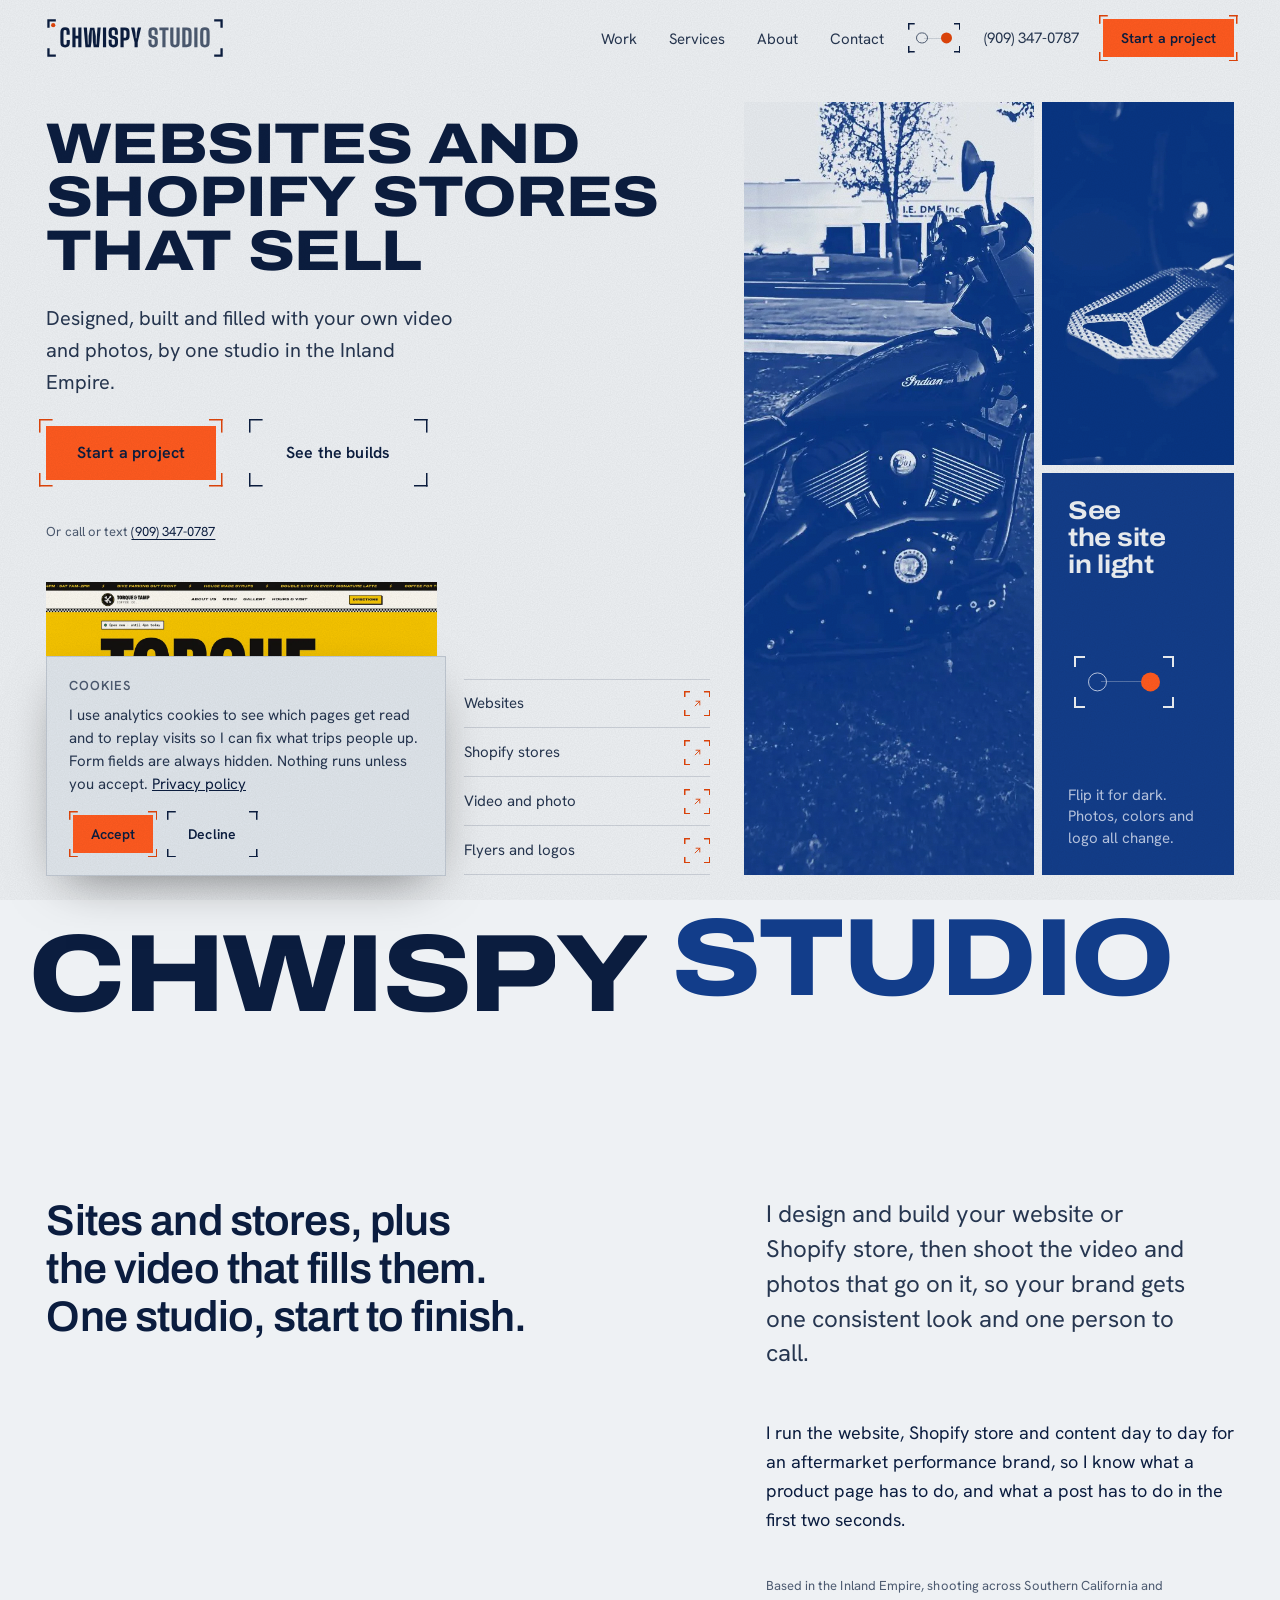
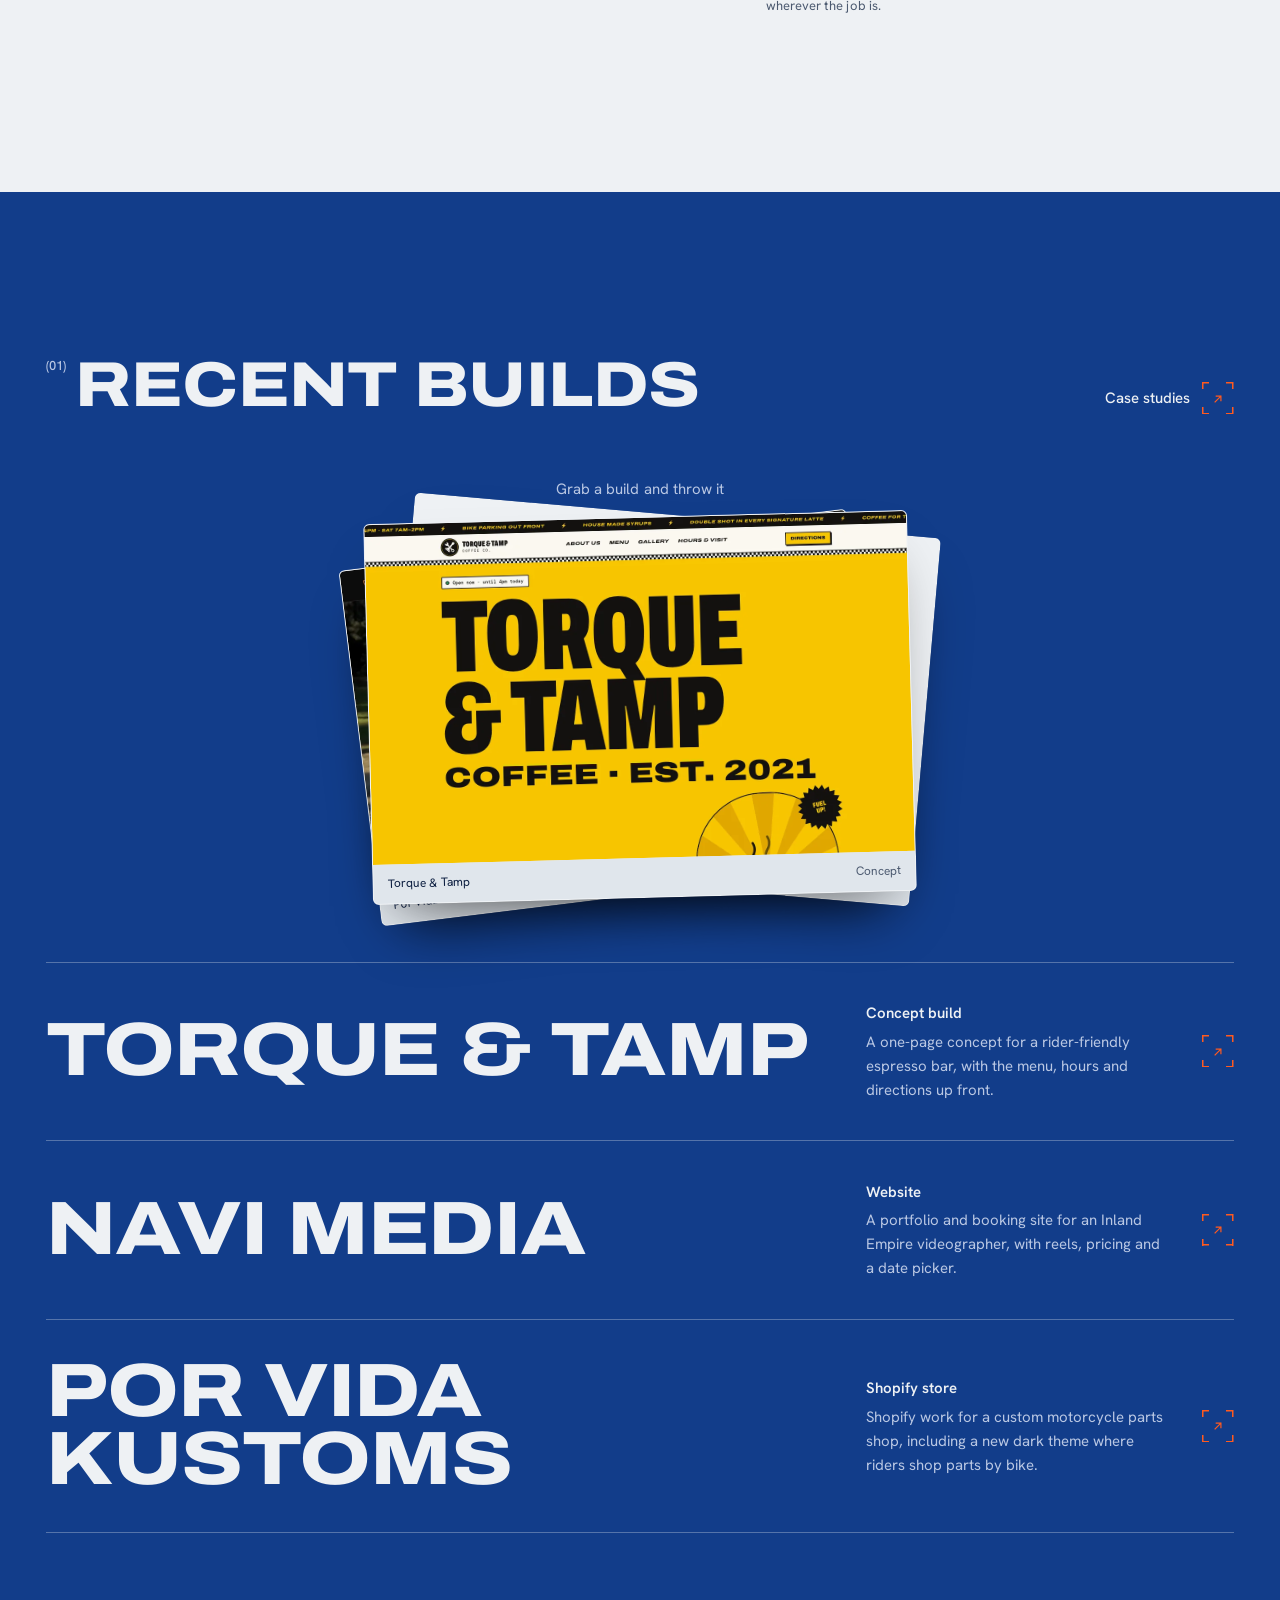
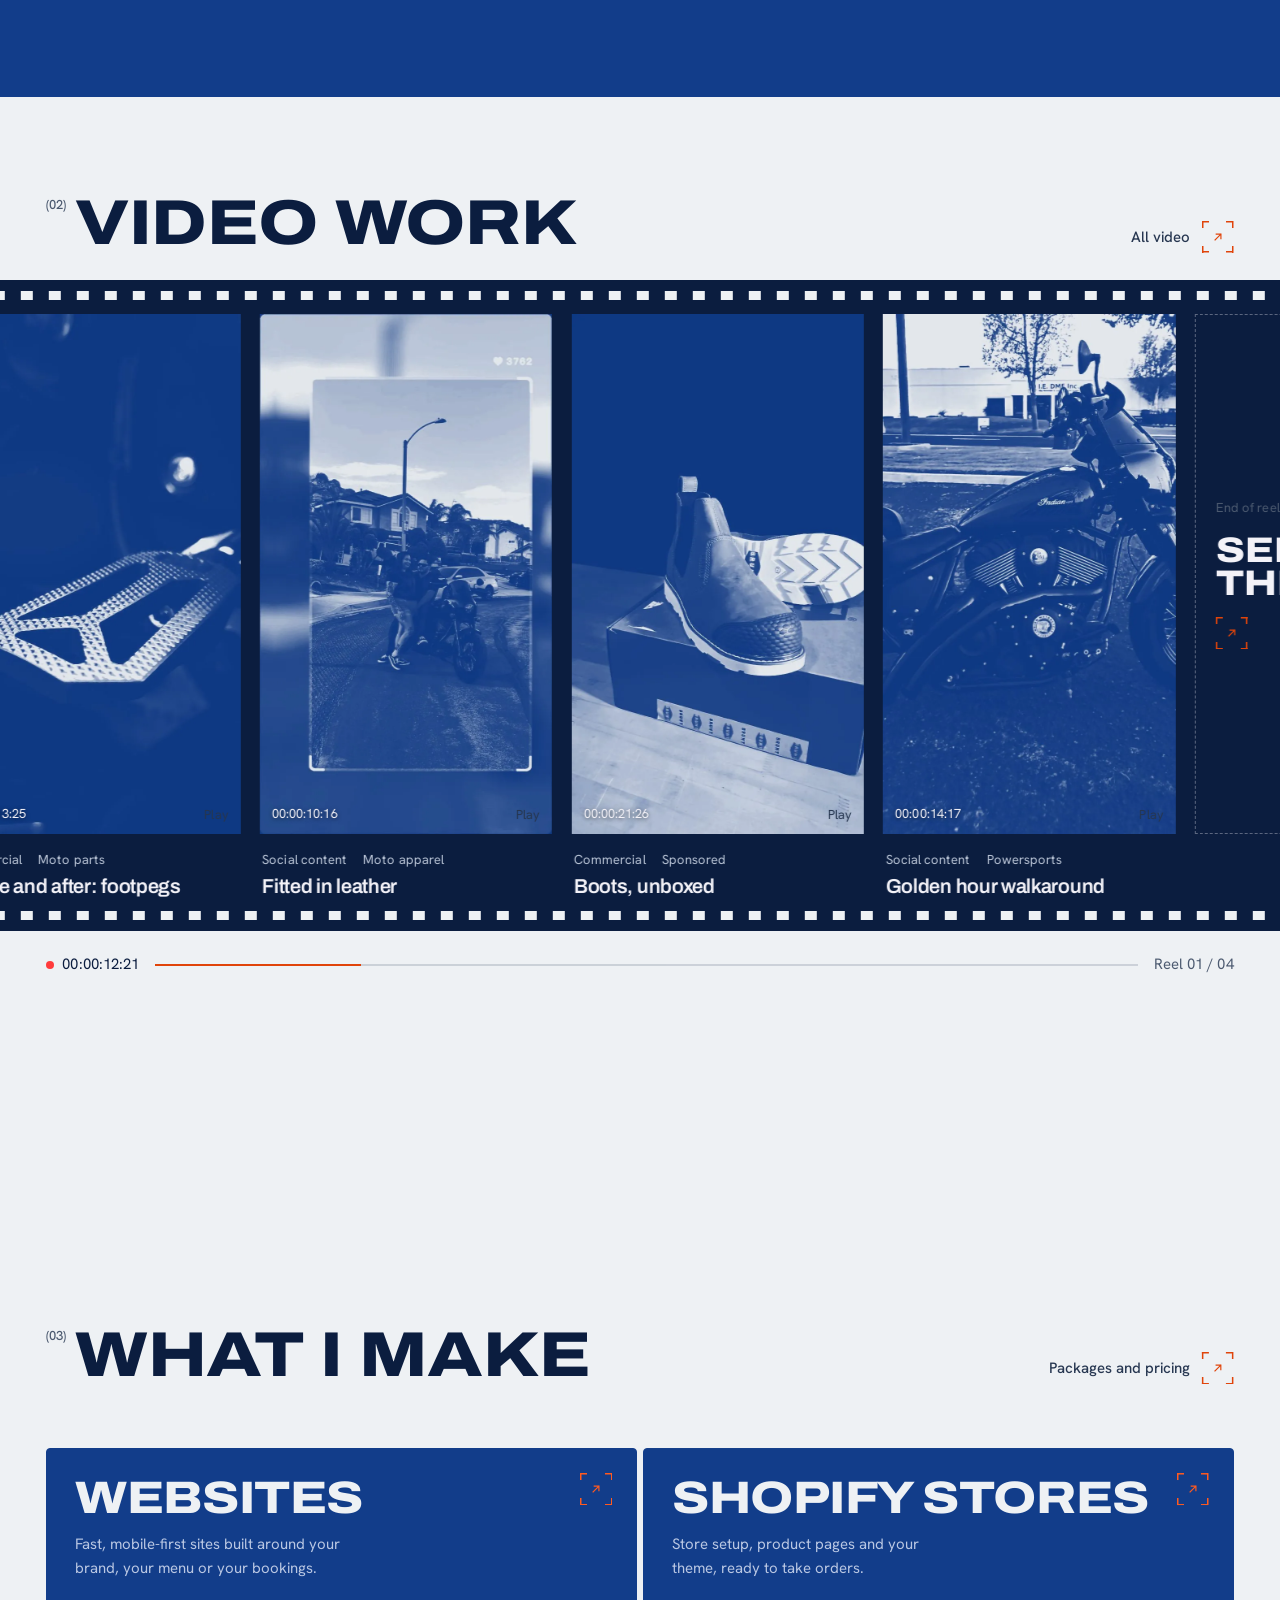
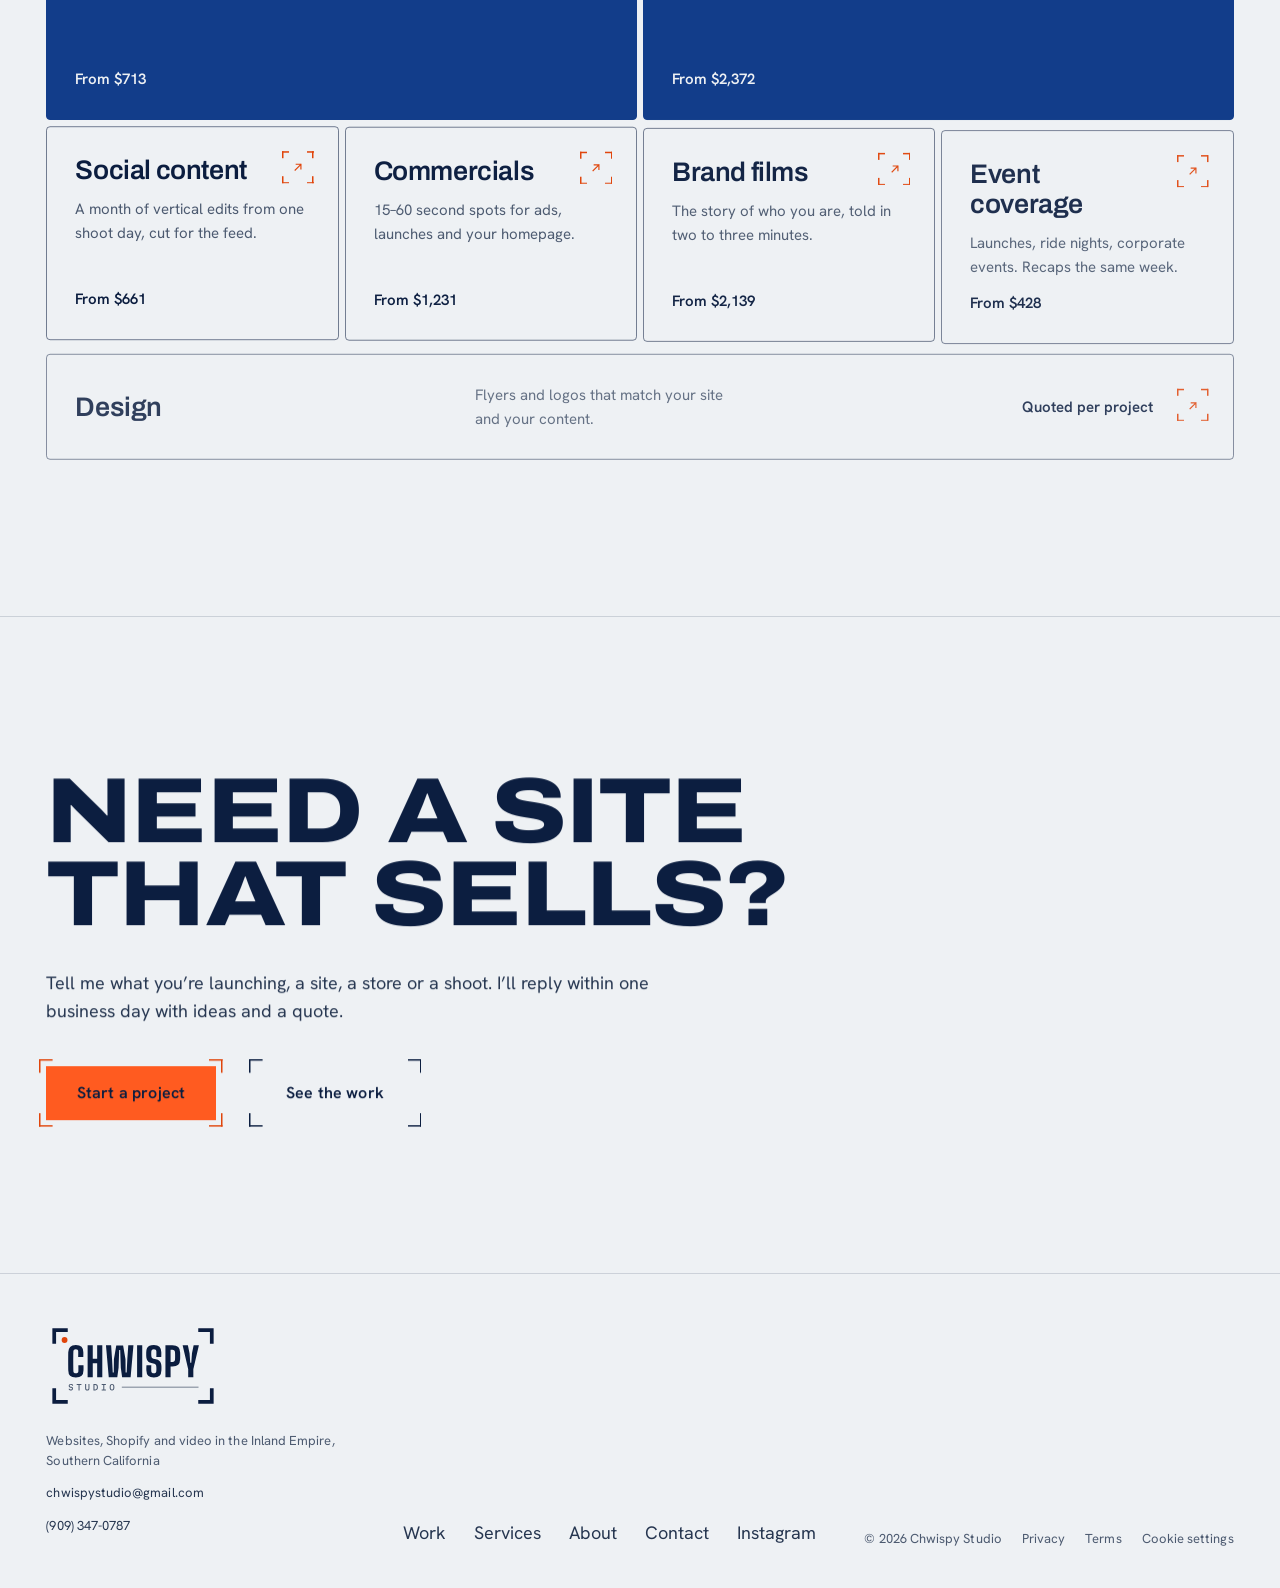
==== commit 02614be3: "Add bold animations: viewfinder cursor, film strip, build deck, logo intro Co-Authored-By: Claude Op" ====
--- a/index.html
+++ b/index.html
@@ -30,7 +30,7 @@
   <link rel="preconnect" href="https://fonts.gstatic.com" crossorigin>
   <link rel="stylesheet" href="https://fonts.googleapis.com/css2?family=Archivo:wdth,wght@100..125,500..800&family=Hanken+Grotesk:wght@400;500;600&family=Mrs+Saint+Delafield&display=swap">
   <link rel="preload" as="image" href="assets/img/graded/dean-speed-pegs.webp">
-  <link rel="stylesheet" href="css/style.css?v=20261126f">
+  <link rel="stylesheet" href="css/style.css?v=20261126g">
   <script src="js/posthog.js?v=20261120b"></script>
   <script src="js/consent.js?v=20261120b" defer></script>
 
@@ -176,6 +176,16 @@
           <h2 id="builds-title"><span class="tag" aria-hidden="true">(01)</span>Recent builds</h2>
           <a class="text-link" href="work.html#web">Case studies <span class="arrow" aria-hidden="true"></span></a>
         </div>
+        <!-- Build deck: screenshots you can grab and fling (js/bold.js). Decorative:
+             the rows underneath carry the real links. Top card is the last one here. -->
+        <div class="build-deck" aria-hidden="true">
+          <p class="build-deck-hint mono">Grab a build and throw it</p>
+          <div class="deck-stage">
+            <a class="deck-card" href="work.html#por-vida" tabindex="-1" draggable="false"><img src="assets/img/web/por-vida-home.webp" alt="" width="1280" height="800" loading="lazy" decoding="async" draggable="false"><span class="deck-cap mono">Por Vida Kustoms <span>Shopify</span></span></a>
+            <a class="deck-card" href="work.html#navi-media" tabindex="-1" draggable="false"><img src="assets/img/web/navi-media-home.webp" alt="" width="1280" height="800" loading="lazy" decoding="async" draggable="false"><span class="deck-cap mono">NAVI Media <span>Website</span></span></a>
+            <a class="deck-card" href="work.html#torque-tamp" tabindex="-1" draggable="false"><img src="assets/img/web/torque-tamp-home.webp" alt="" width="1280" height="800" loading="lazy" decoding="async" draggable="false"><span class="deck-cap mono">Torque &amp; Tamp <span>Concept</span></span></a>
+          </div>
+        </div>
         <ul class="build-rows">
           <li><a class="build-row" href="work.html#torque-tamp">
             <span class="build-name">Torque &amp; Tamp</span>
@@ -469,6 +479,7 @@
 
   <script src="js/vendor/anime.umd.min.js?v=4.5.0" defer></script>
   <script src="js/motion.js?v=20261126a" defer></script>
+  <script src="js/bold.js?v=20261126a" defer></script>
   <script src="js/main.js" defer></script>
 </body>
 </html>
--- a/css/style.css
+++ b/css/style.css
@@ -1222,6 +1222,121 @@
 .motion-on .hero h1 > span, .motion-on .page-hero h1 > span { will-change: transform; }
 .hero-mark > span { display: inline-block; }
 
+/* 12c. BOLD MOTION (js/bold.js) --------------------------------------------- */
+
+/* Build deck: three screenshots in a loose pile. Grab one and throw it; it
+   tucks under the pile. Static (still a pile) without JS or with reduced motion. */
+.build-deck {
+  position: relative; display: grid; gap: 1rem; justify-items: center;
+  margin: 0 0 clamp(2.5rem, 5vw, 4rem);
+}
+.build-deck-hint { margin: 0; color: var(--on-band-soft); font-size: var(--fs-small); }
+.deck-stage {
+  position: relative; width: min(34rem, 82vw); aspect-ratio: 16 / 11.2;
+  touch-action: pan-y;
+}
+.deck-card {
+  position: absolute; inset: 0; display: block;
+  text-decoration: none; color: var(--text); user-select: none; -webkit-user-select: none;
+  cursor: grab;
+}
+/* The face of the card. js/bold.js wraps the contents in it so the drag moves
+   the face while the card keeps its place in the pile. */
+.deck-card, .deck-inner {
+  display: flex; flex-direction: column;
+}
+.deck-inner { position: absolute; inset: 0; }
+.deck-card > img, .deck-card > .deck-cap { position: relative; }
+.deck-card:not(:has(.deck-inner)), .deck-inner {
+  background: var(--bg); border: 1px solid var(--band-line); border-radius: 6px; overflow: hidden;
+  box-shadow: 0 30px 60px -28px rgba(0, 0, 0, 0.6);
+}
+.deck-card:nth-child(1) { transform: rotate(-7deg) translate(-4%, 2%); }
+.deck-card:nth-child(2) { transform: rotate(5deg) translate(4%, -1%); }
+.deck-card:nth-child(3) { transform: rotate(-1.5deg); }
+.deck-card img { flex: 1; min-height: 0; width: 100%; object-fit: cover; object-position: top; pointer-events: none; }
+.deck-cap {
+  display: flex; justify-content: space-between; gap: 1rem; padding: 0.65rem 0.9rem;
+  font-size: 0.75rem; background: var(--surface); color: var(--text);
+}
+.deck-cap span { color: var(--steel); }
+.deck-card.is-grabbed { cursor: grabbing; }
+.deck-card.is-grabbed .deck-inner { box-shadow: 0 50px 90px -30px rgba(0, 0, 0, 0.75); }
+
+/* Film strip: the Video work section pins while the reels run sideways
+   through the gate. Only switched on by js/bold.js. */
+.filmstrip.is-strip { padding-block: 0; height: var(--strip-h, 300vh); }
+.filmstrip.is-strip .filmstrip-pin {
+  position: sticky; top: 0; height: 100svh; overflow: hidden;
+  display: flex; flex-direction: column; justify-content: center;
+  padding-top: var(--header-h);
+}
+.filmstrip.is-strip .section-head { margin-bottom: clamp(1.25rem, 3vh, 2.5rem); }
+.filmstrip.is-strip .featured {
+  --film: #050507; --film-ink: #f3f2f8; --film-soft: #9b99aa; --hole: var(--bg);
+  display: flex; flex-wrap: nowrap; gap: clamp(0.75rem, 1.5vw, 1.5rem); width: max-content;
+  padding: 2.1rem clamp(0.9rem, 1.5vw, 1.4rem) 2.1rem;
+  background:
+    repeating-linear-gradient(90deg, var(--hole) 0 12px, transparent 12px 28px) 8px 0.7rem / 100% 9px no-repeat,
+    repeating-linear-gradient(90deg, var(--hole) 0 12px, transparent 12px 28px) 8px calc(100% - 0.7rem) / 100% 9px no-repeat,
+    var(--film);
+  will-change: transform;
+}
+:root[data-theme="light"] .filmstrip.is-strip .featured { --film: #0b1d3f; --film-soft: #b9c4d6; }
+.filmstrip.is-strip .featured .card { flex: none; width: min(64vw, calc((100svh - var(--header-h) - 19rem) * 9 / 16)); }
+.filmstrip.is-strip .featured .card-body { color: var(--film-ink); }
+.filmstrip.is-strip .featured .card-body .mono { color: var(--film-soft); }
+.filmstrip.is-strip .featured .card-media { aspect-ratio: 9 / 16; }
+.strip-end {
+  flex: none; width: min(64vw, calc((100svh - var(--header-h) - 19rem) * 9 / 16));
+  display: grid; align-content: center; justify-items: start; gap: 1rem; padding: 1.25rem;
+  border: 1px dashed color-mix(in srgb, var(--film-ink) 35%, transparent);
+  color: var(--film-ink); text-decoration: none; aspect-ratio: 9 / 16; align-self: start;
+}
+.strip-end strong { font: 800 clamp(1.5rem, 1.1rem + 1.4vw, 2.4rem)/0.95 var(--display); font-stretch: 118%; text-transform: uppercase; }
+.strip-end:hover strong { color: var(--accent); }
+.strip-hud {
+  display: flex; justify-content: space-between; align-items: center; gap: 1rem;
+  margin-top: clamp(1rem, 2.5vh, 1.75rem); font-size: var(--fs-small); color: var(--steel);
+}
+.strip-hud .rec { color: var(--text); }
+.strip-hud .rec::before { content: ""; display: inline-block; width: 0.5rem; height: 0.5rem; margin-right: 0.5rem; border-radius: 50%; background: #ff3b3b; vertical-align: 0.05em; }
+.strip-bar { flex: 1; height: 2px; background: var(--line); position: relative; overflow: hidden; }
+.strip-bar i { position: absolute; inset: 0; background: var(--accent-ink); transform-origin: left; transform: scaleX(0); }
+
+/* Viewfinder cursor: four corner marks that trail the pointer and lock onto
+   whatever you can click. Mouse and trackpad only. */
+.vf-cursor, .vf-dot { position: fixed; left: 0; top: 0; pointer-events: none; z-index: 400; opacity: 0; transition: opacity 0.25s; }
+.vf-on .vf-cursor, .vf-on .vf-dot { opacity: 1; }
+.vf-on .vf-cursor.is-hidden, .vf-on .vf-dot.is-hidden { opacity: 0; }
+.vf-cursor { width: 30px; height: 30px; --c: var(--accent-ink); }
+.vf-cursor i { position: absolute; width: 10px; height: 10px; border: 0 solid var(--c); transition: width 0.3s var(--ease), height 0.3s var(--ease); }
+.vf-cursor i:nth-child(1) { left: 0; top: 0; border-width: 2px 0 0 2px; }
+.vf-cursor i:nth-child(2) { right: 0; top: 0; border-width: 2px 2px 0 0; }
+.vf-cursor i:nth-child(3) { left: 0; bottom: 0; border-width: 0 0 2px 2px; }
+.vf-cursor i:nth-child(4) { right: 0; bottom: 0; border-width: 0 2px 2px 0; }
+.vf-cursor.is-locked i { width: 14px; height: 14px; }
+.vf-label {
+  position: absolute; left: 0; top: calc(100% + 8px); white-space: nowrap;
+  font: 600 0.6875rem/1 var(--mono, ui-monospace, monospace); letter-spacing: 0.08em; text-transform: uppercase;
+  color: var(--on-accent); background: var(--accent); padding: 0.3rem 0.45rem; opacity: 0; transition: opacity 0.2s;
+}
+.vf-cursor.has-label .vf-label { opacity: 1; }
+.vf-dot { width: 6px; height: 6px; margin: -3px 0 0 -3px; border-radius: 50%; background: var(--accent-ink); }
+html.vf-on, html.vf-on body, html.vf-on a, html.vf-on button, html.vf-on label, html.vf-on summary, html.vf-on [role="switch"] { cursor: none; }
+html.vf-on .deck-card { cursor: none; }
+
+/* Header logo: inline copy of the lockup so the brackets and type can move. */
+.wordmark-svg { display: block; height: 2.5rem; width: auto; overflow: visible; transition: height 0.4s var(--ease);
+  --lg-ink: #f3f2f8; --lg-dot: #3df5b4; --lg-soft: #9b99aa; }
+:root[data-theme="light"] .wordmark-svg { --lg-ink: #0b1d3f; --lg-dot: #e0440a; --lg-soft: #4c5a70; }
+.is-scrolled .wordmark-svg { height: 2.25rem; }
+@media (max-width: 55.99em) {
+  .wordmark-svg { height: 1.85rem; }
+  .is-scrolled .wordmark-svg { height: 1.75rem; }
+}
+.wordmark.has-svg img, :root[data-theme="light"] .wordmark.has-svg img { display: none !important; }
+
 /* 13. REDUCED MOTION -------------------------------------------------------
    No autoplay (handled in main.js), no fades on load, no zooms. */
 @media (prefers-reduced-motion: reduce) {
